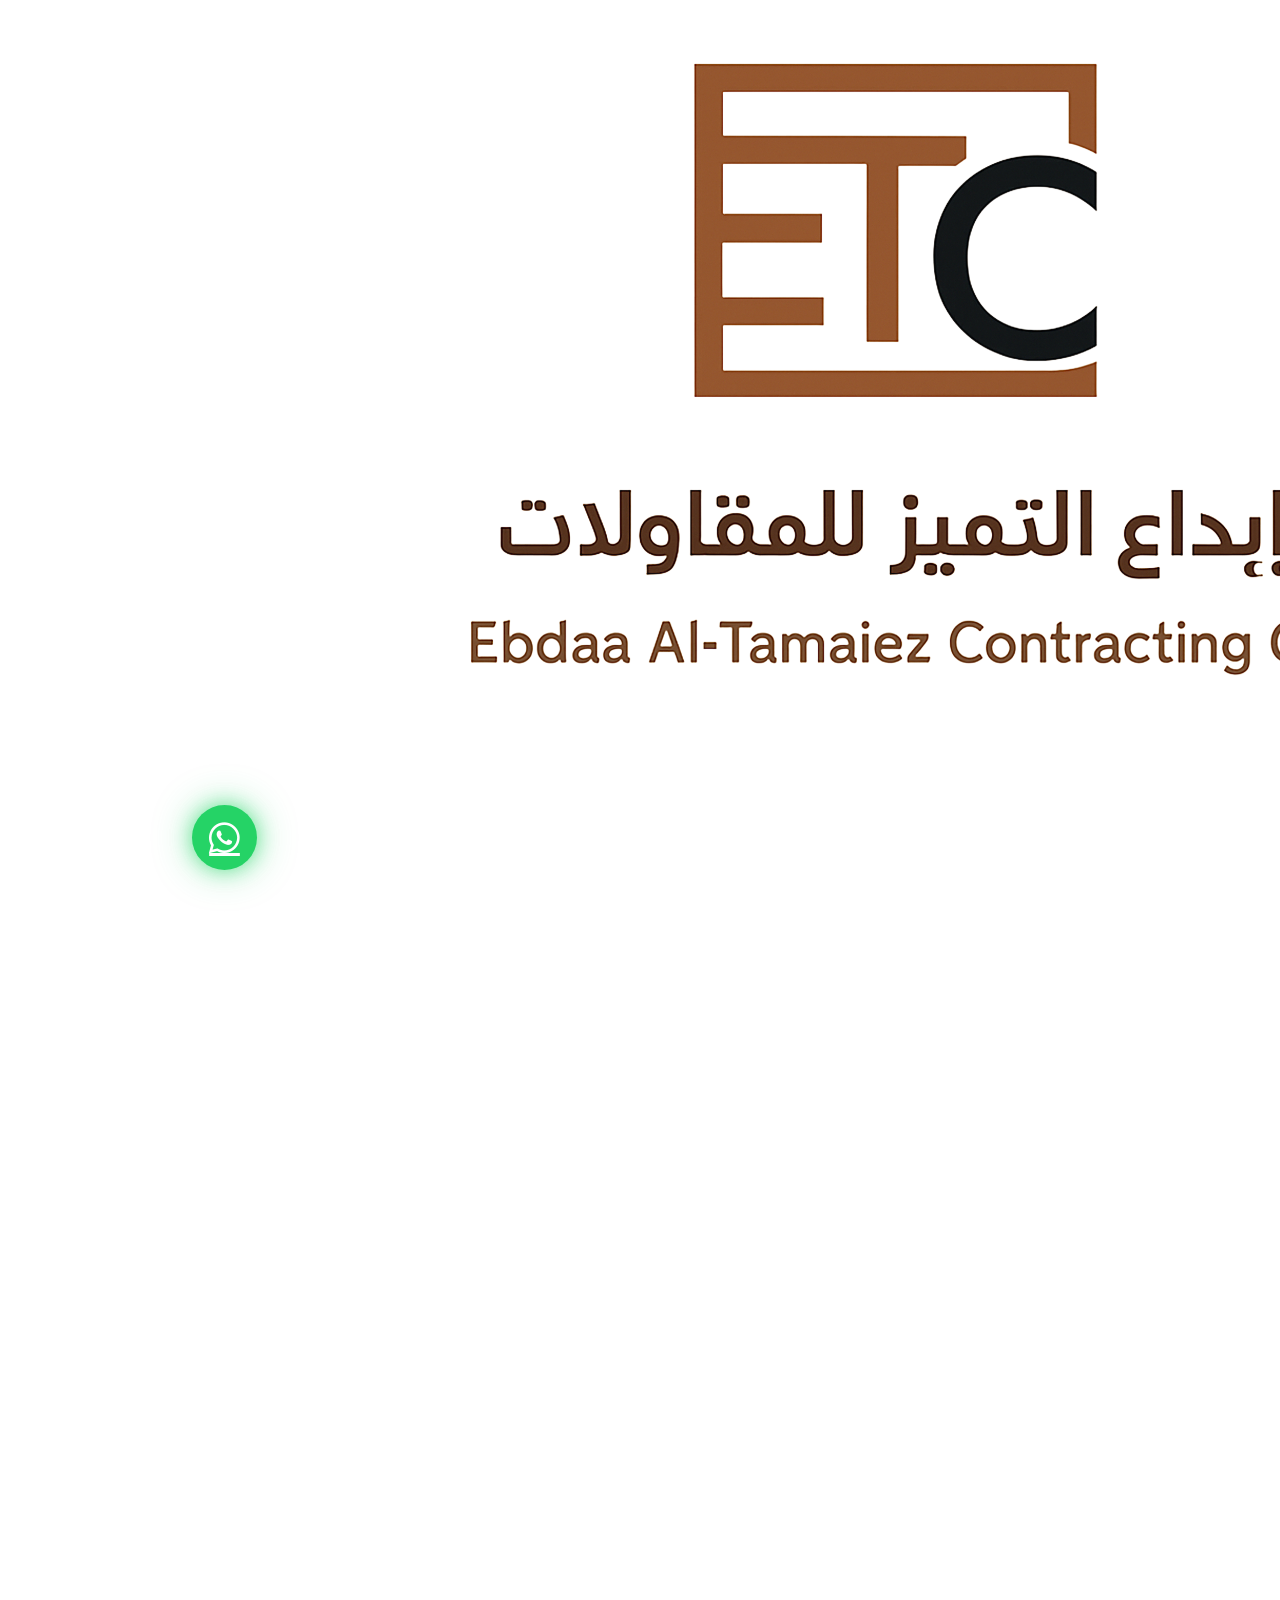
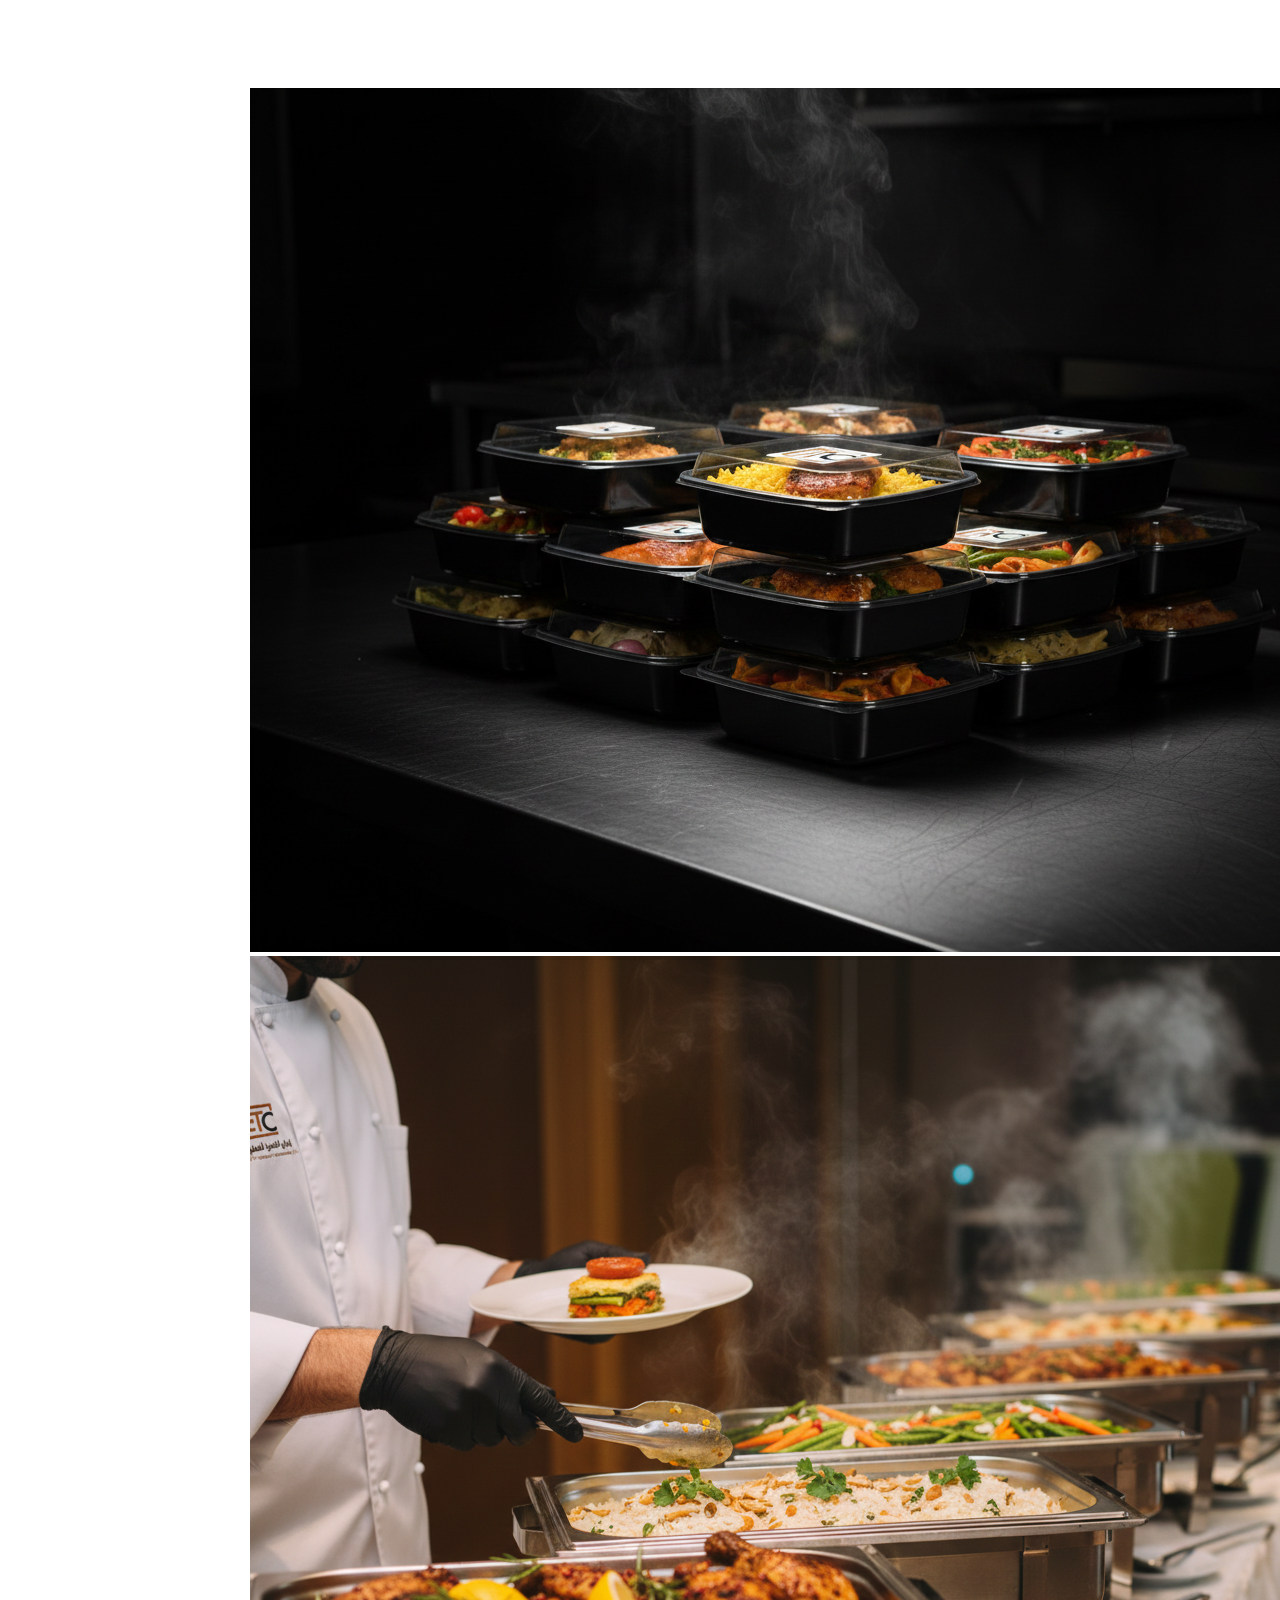
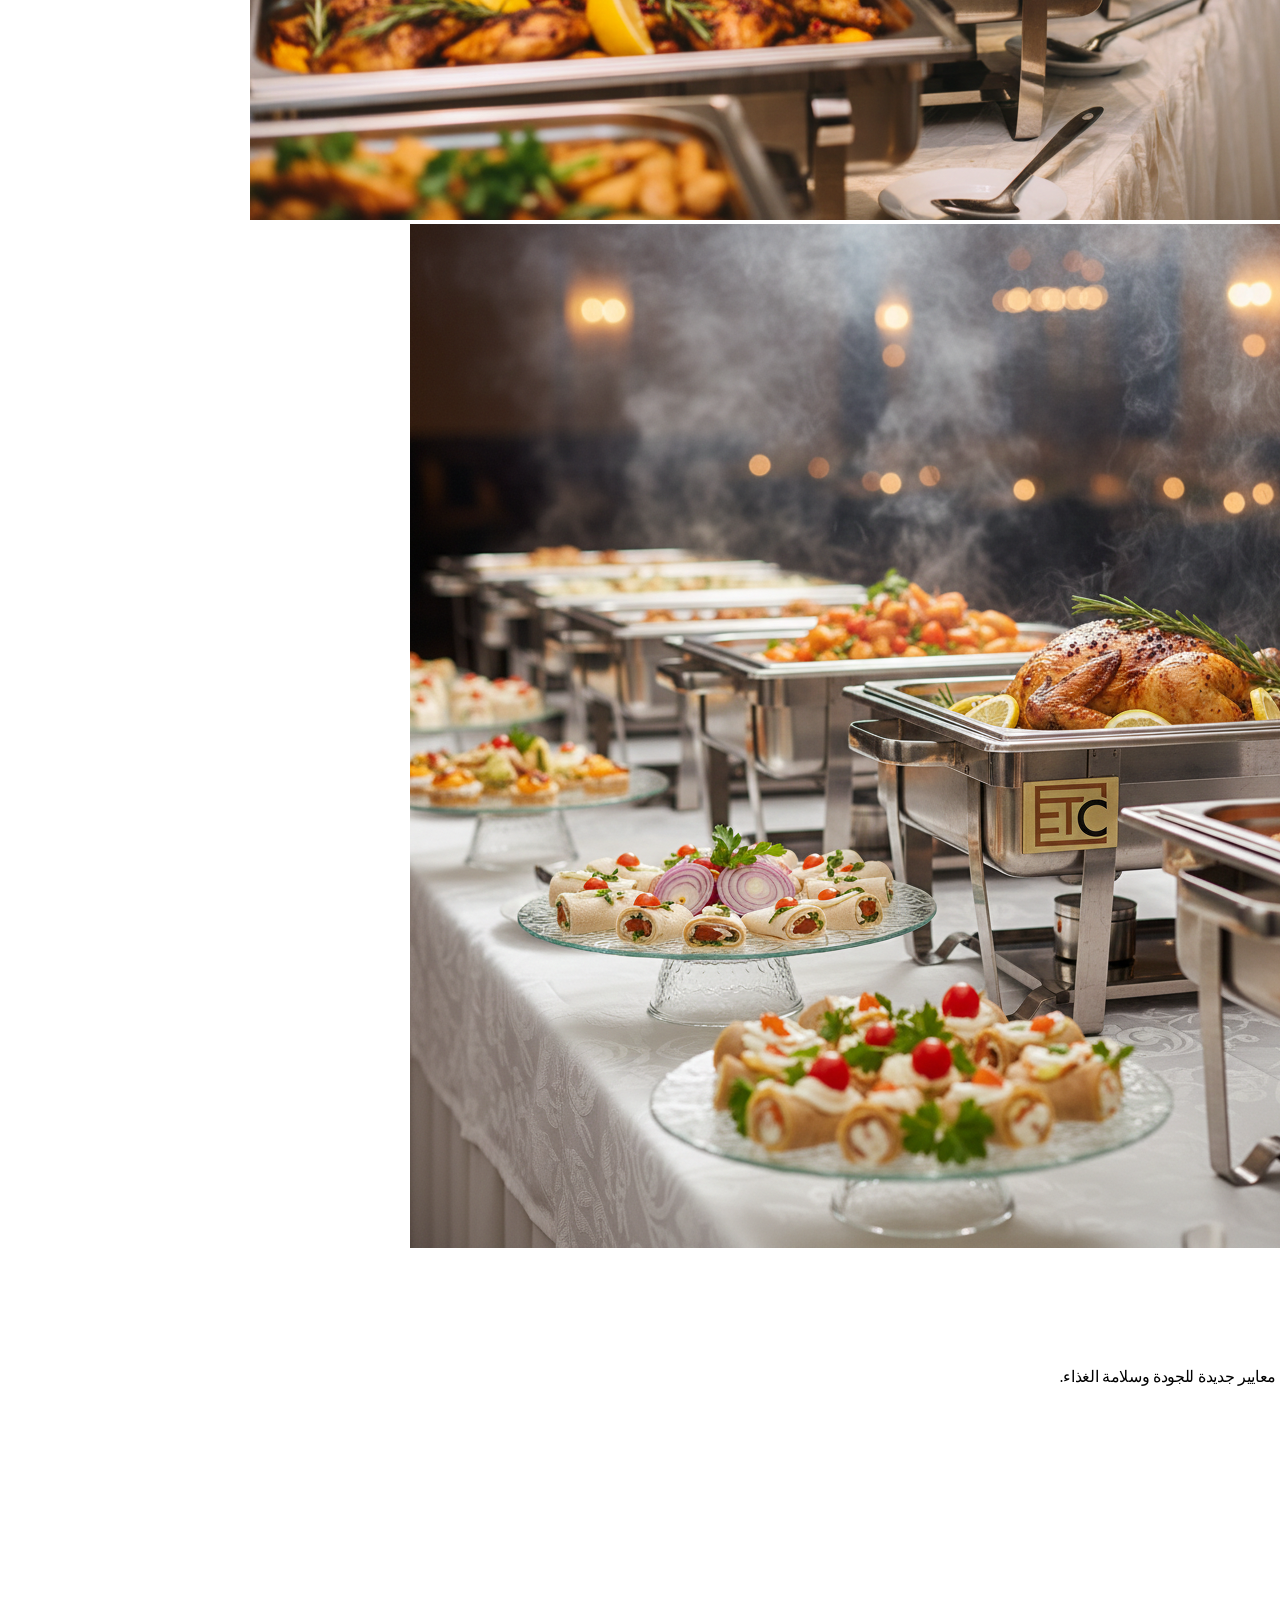
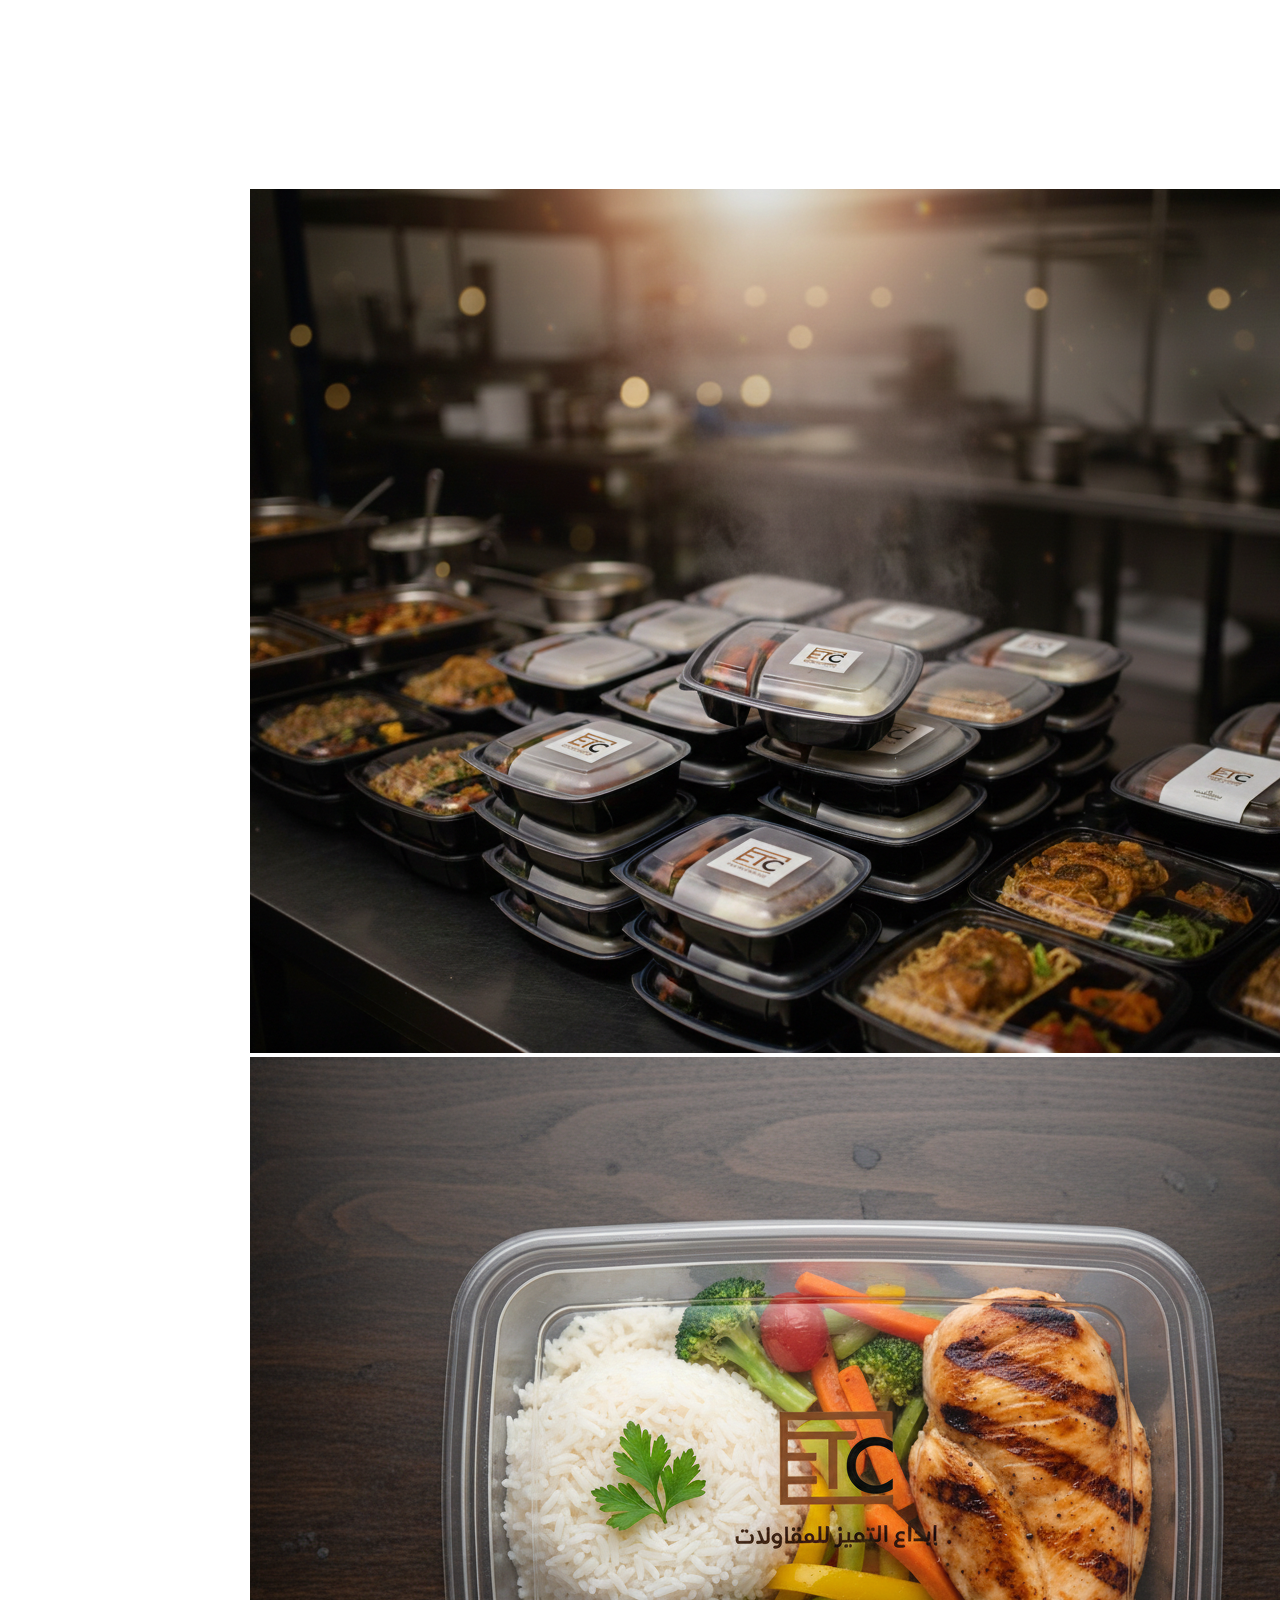
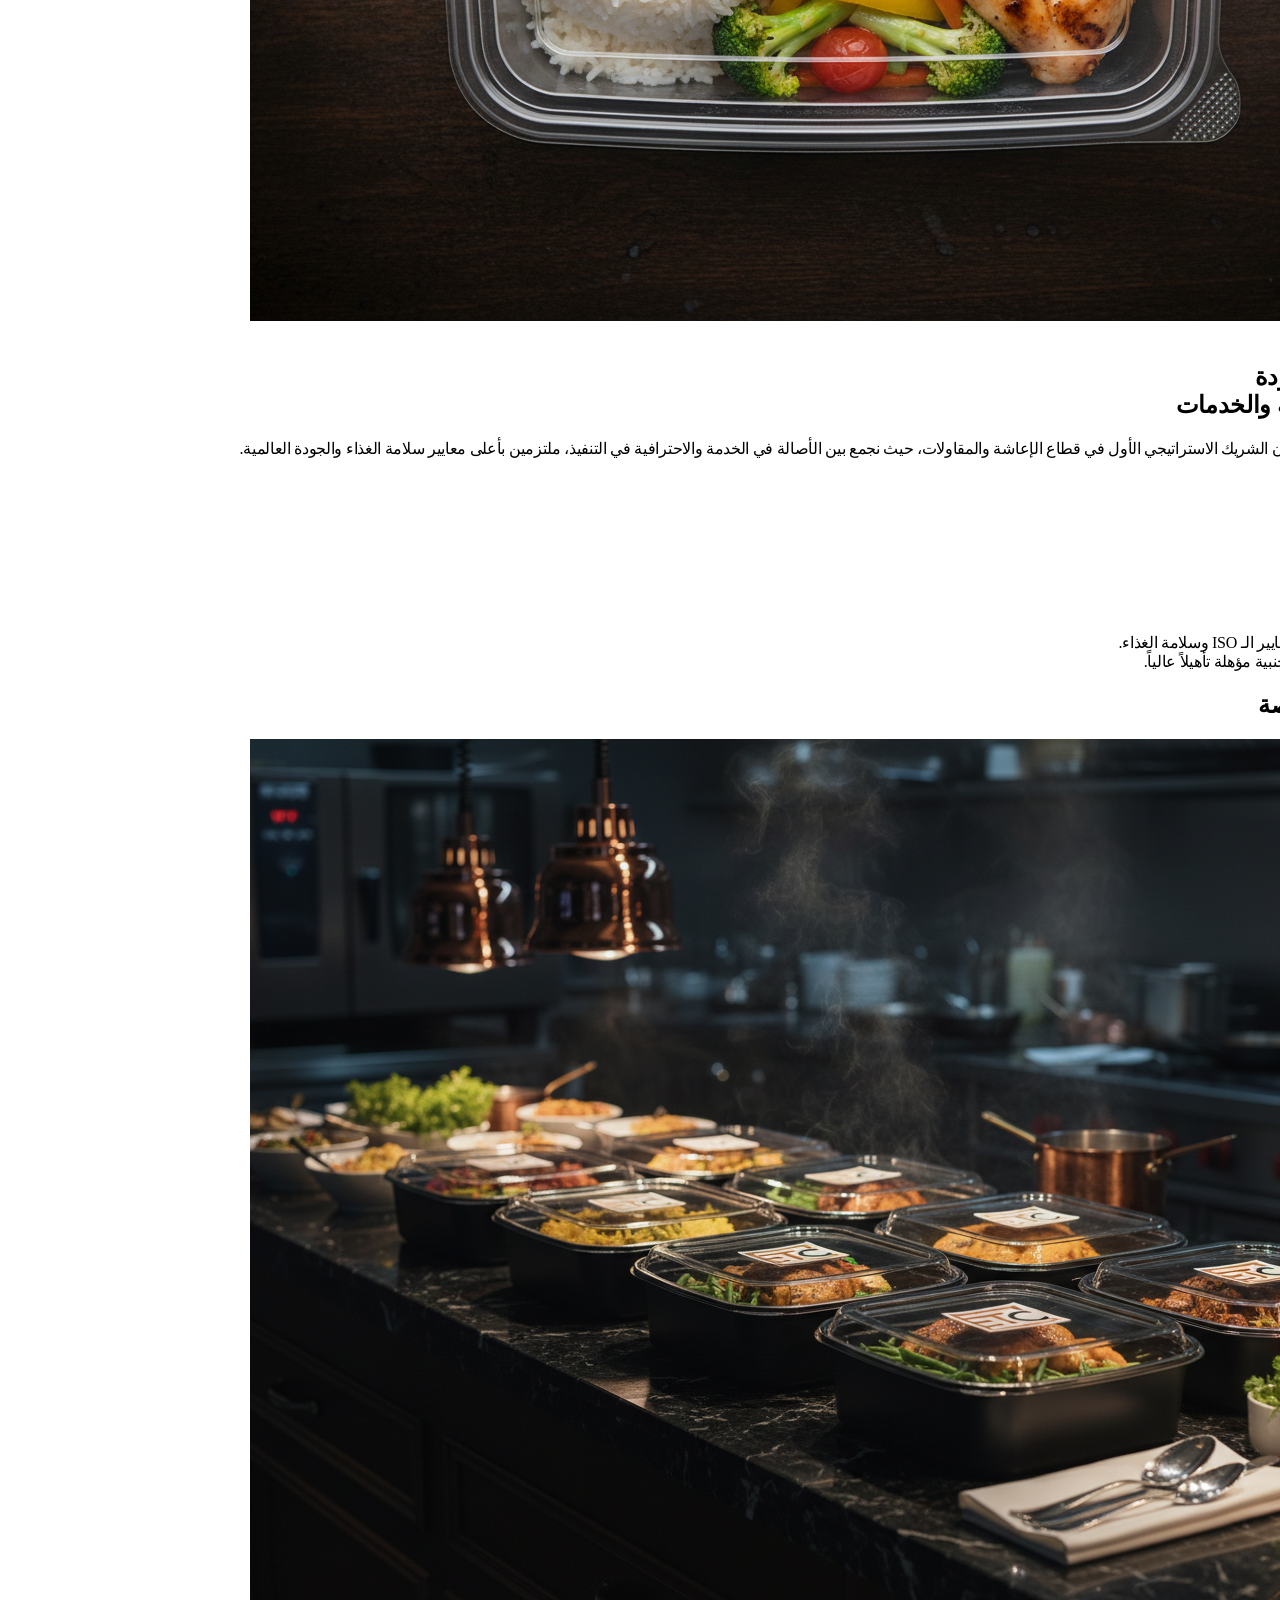
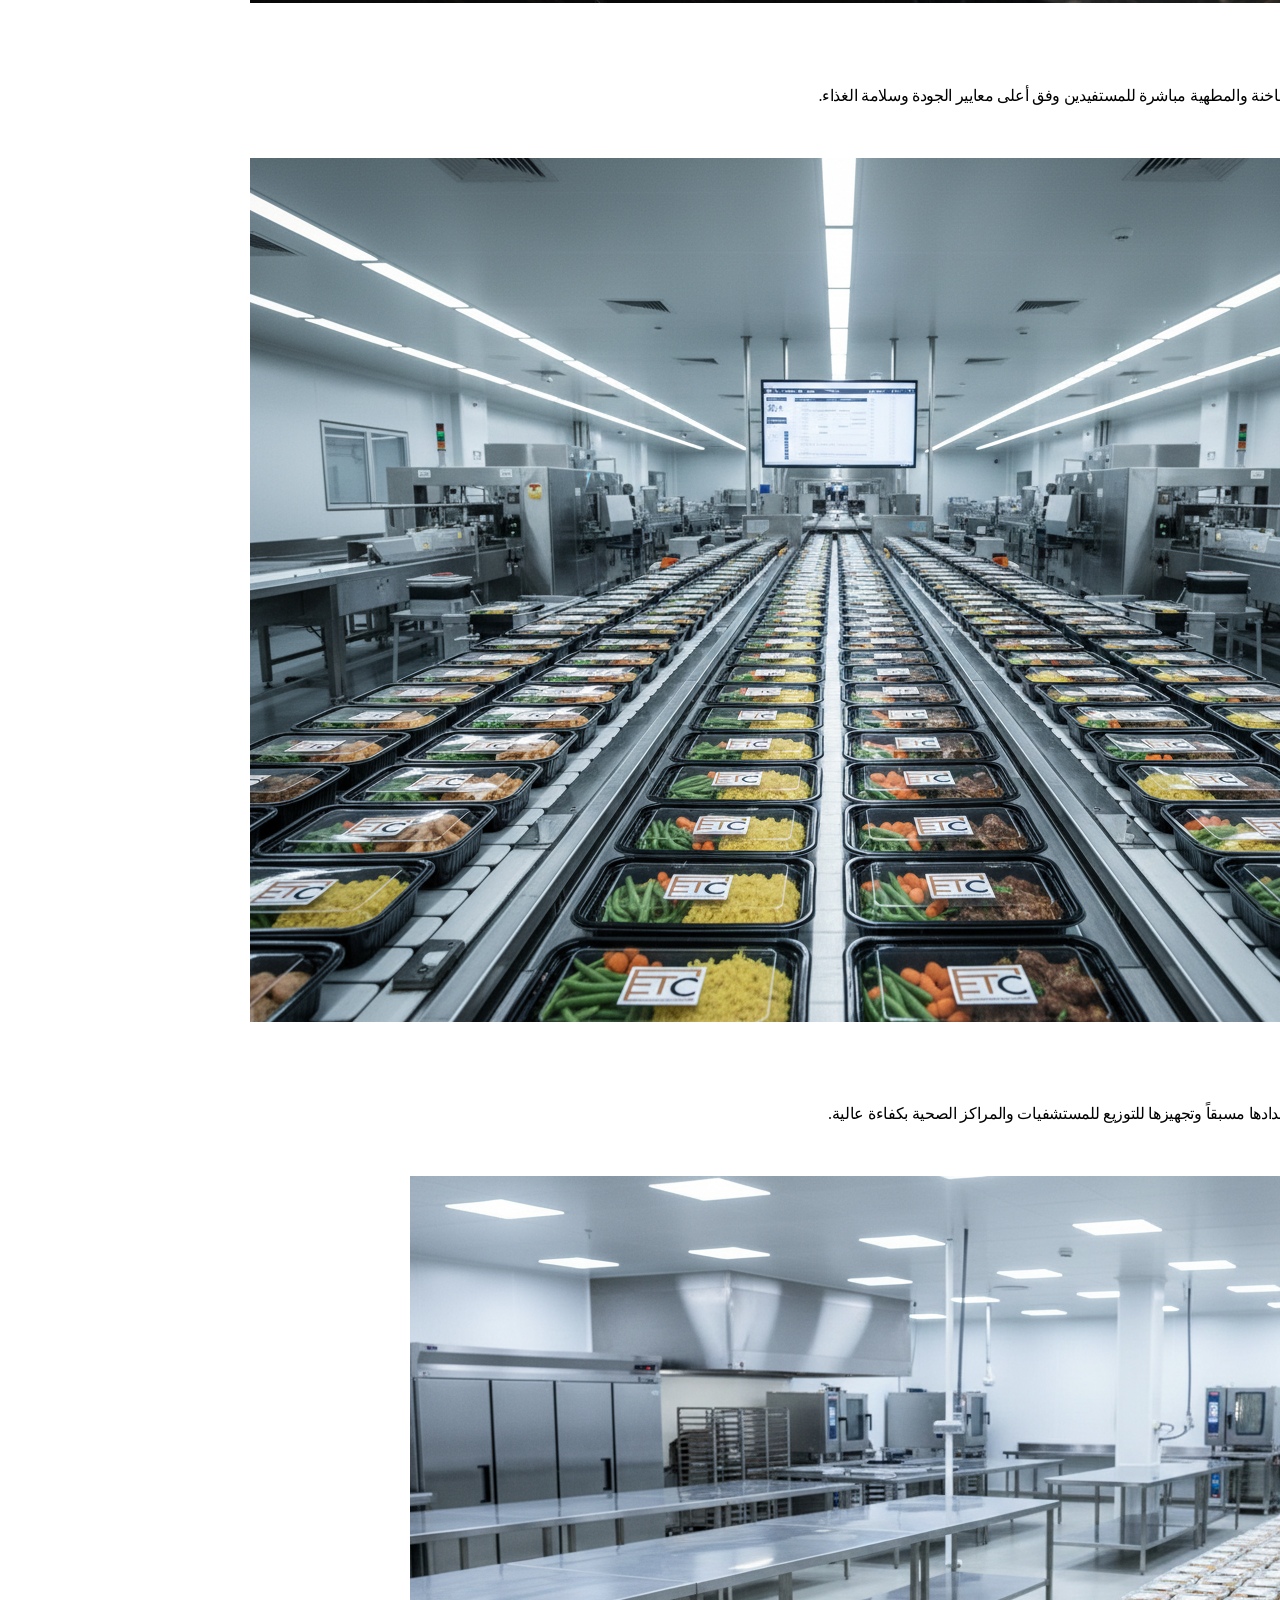
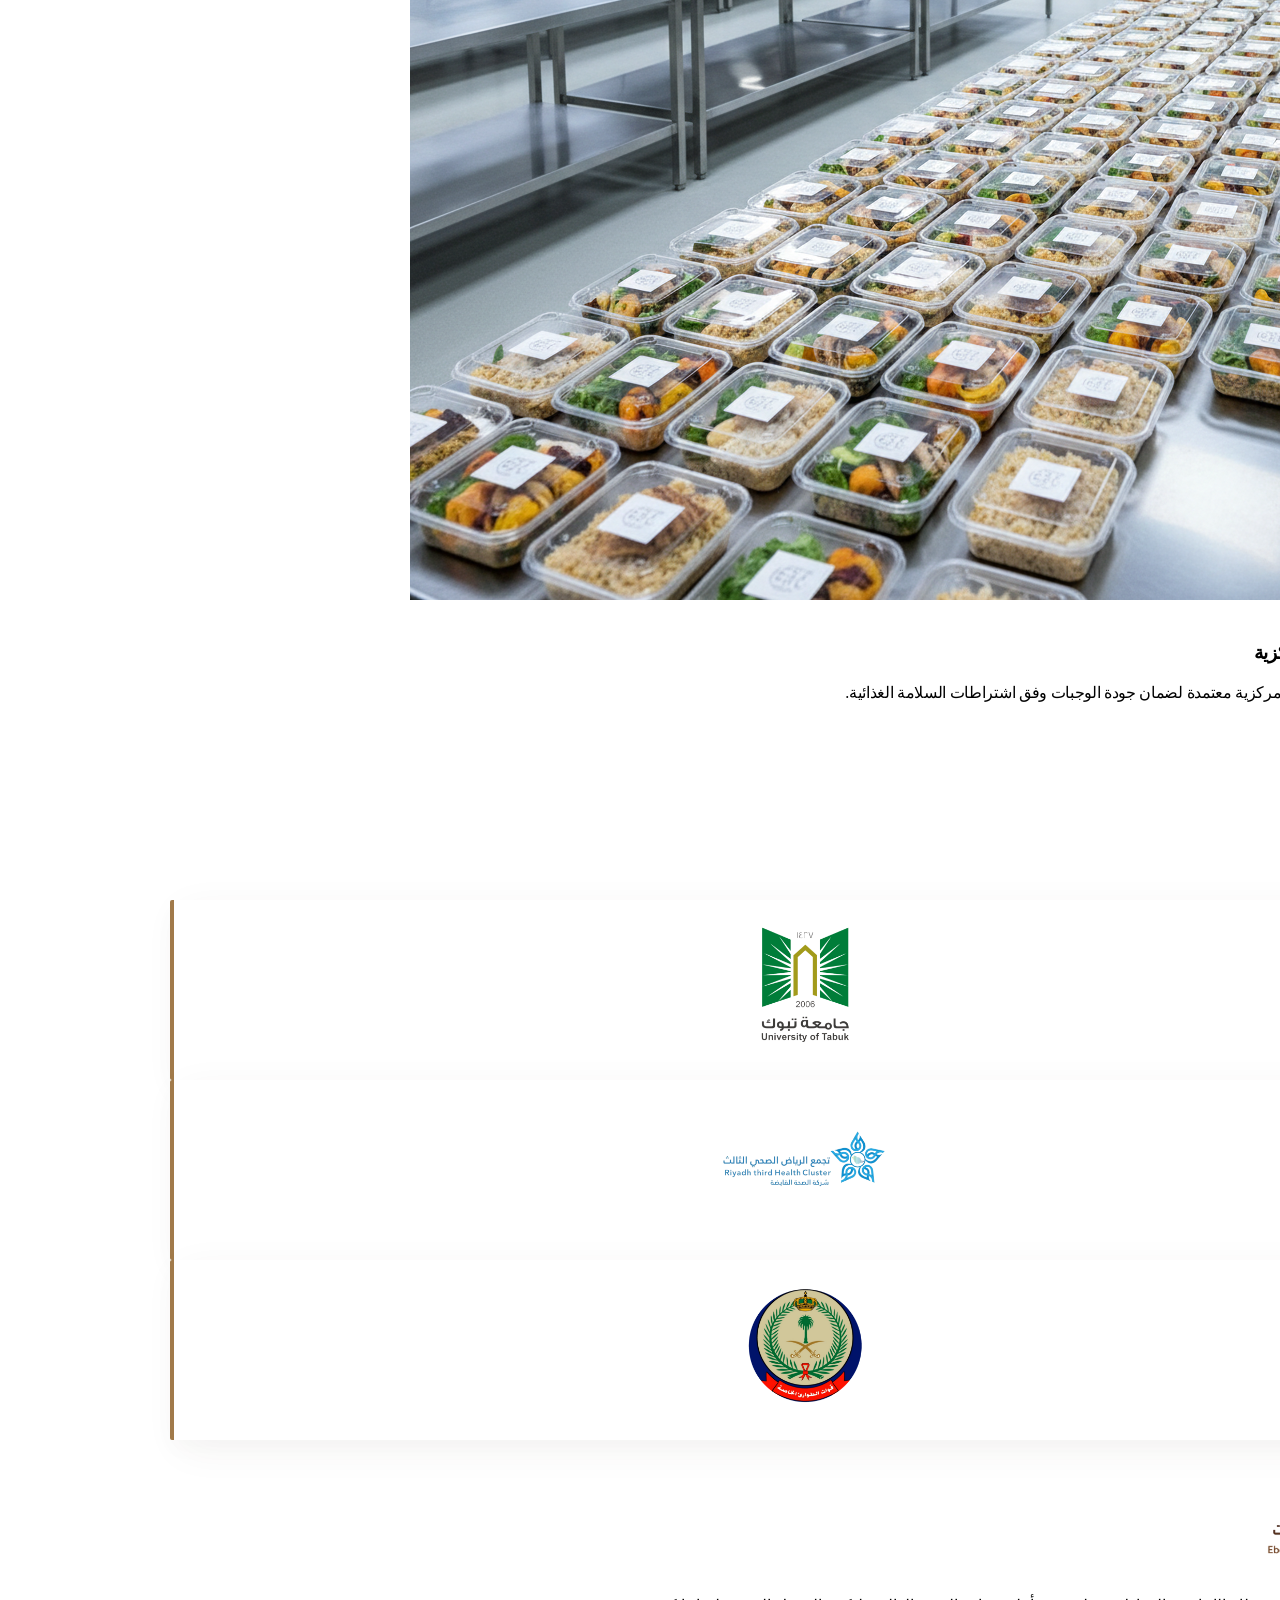
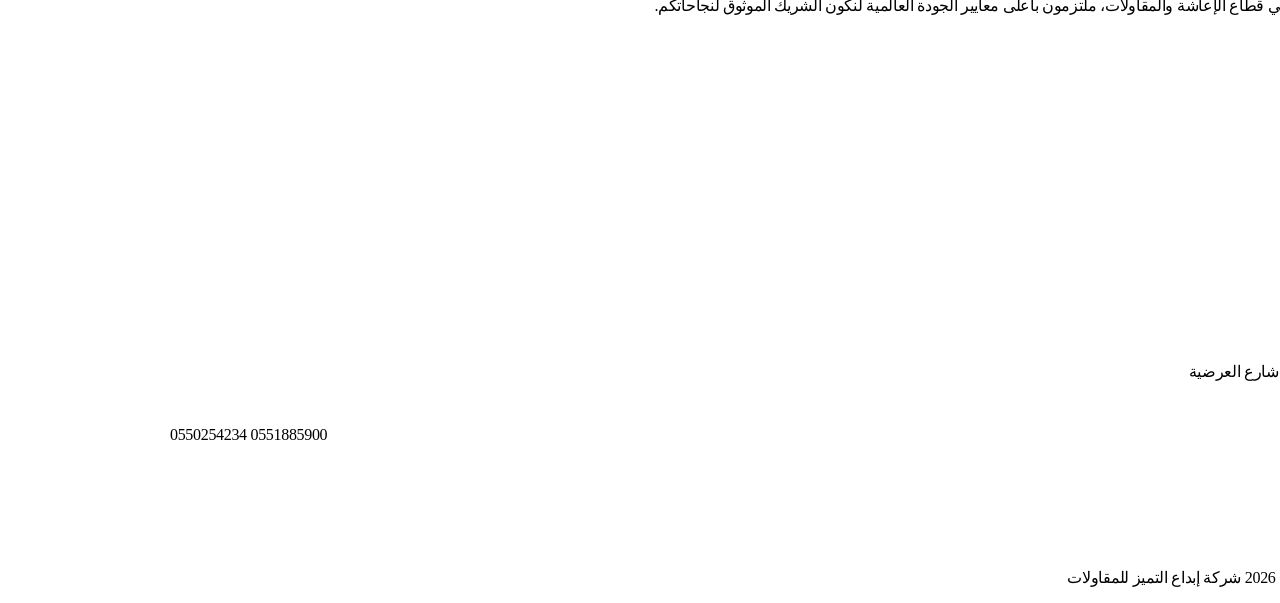
==== index.html @ ab148bab "first commit" ====
<!DOCTYPE html>
<html lang="ar" dir="rtl">
  <head>
    <meta charset="UTF-8" />
    <meta name="viewport" content="width=device-width, initial-scale=1.0" />
    <title>إبداع التميز للمقاولات | ETC</title>
    <link
      href="https://fonts.googleapis.com/css2?family=Cairo:wght@300;400;700&display=swap"
      rel="stylesheet"
    />
    <script src="https://cdn.tailwindcss.com"></script>
    <link rel="stylesheet" href="style.css" />
    <link rel="icon" type="image/png" href="assets2/loading.png" />
    <link
      rel="stylesheet"
      href="https://cdnjs.cloudflare.com/ajax/libs/font-awesome/6.0.0/css/all.min.css"
    />
  </head>
  <body class="bg-[#FDFBF7] font-['Cairo'] overflow-x-hidden">
    <div
      id="cursor"
      class="fixed w-8 h-8 border border-[#A17A4A] rounded-full pointer-events-none z-[999] transition-transform duration-100 ease-out hidden md:block"
    ></div>

    <div
      id="loading-screen"
      class="fixed inset-0 z-[100] flex flex-col items-center justify-center bg-[#FDFBF7]"
    >
      <div class="relative w-60 h-60 mb-6 group">
        <img
          id="loader-logo"
          src="assets2/loading.png"
          alt="ETC Logo"
          class="w-full opacity-0 scale-90"
        />
        <div
          class="absolute inset-0 border-2 border-[#A17A4A]/20 rounded-full animate-ping"
        ></div>
      </div>
      <div class="w-64 h-[2px] bg-gray-200 rounded-full overflow-hidden">
        <div id="progress-bar" class="w-0 h-full bg-[#A17A4A]"></div>
      </div>
      <p
        class="mt-6 text-[#A17A4A] font-light tracking-[0.2em] opacity-0 tagline uppercase text-sm"
      >
        نعدّ الجودة.. لنقدم التميز
      </p>
    </div>
    <!-- navbar -->
   <nav class="fixed w-full z-[100] px-6 md:px-16 py-4 flex justify-between items-center transition-all duration-500" id="main-nav">
    <img src="assets2/logo.png" alt="Logo" class="h-14 w-auto object-contain relative z-[110]">
    
    <div class="hidden md:flex gap-10 text-[#4A362D] font-bold text-sm tracking-wide items-center">
        <a href="#hero" class="nav-link">الرئيسية</a>
        <a href="#about" class="nav-link">من نحن</a>
        <a href="#services" class="nav-link">خدماتنا</a>
        <a href="#partners" class="nav-link">شركاء النجاح</a>
        <a href="contact.html" target="_blank" class="px-8 py-3 bg-[#A17A4A] text-white rounded-full hover:bg-[#4A362D] shadow-lg transition-all duration-300">اتصل بنا</a>
    </div>

    <button id="menu-toggle" class="md:hidden relative z-[110] flex flex-col gap-1.5 justify-center items-center w-12 h-12 bg-[#A17A4A]/10 rounded-full transition-all">
        <span class="line-1 w-6 h-[2px] bg-[#A17A4A] transition-all duration-300"></span>
        <span class="line-2 w-6 h-[2px] bg-[#A17A4A] transition-all duration-300"></span>
        <span class="line-3 w-6 h-[2px] bg-[#A17A4A] transition-all duration-300"></span>
    </button>
</nav>

<div id="full-menu" class="fixed inset-0 bg-[#FDFBF7] z-[90] flex flex-col items-center justify-center invisible opacity-0 transition-all duration-500">
    <div class="absolute inset-0 opacity-[0.02] pointer-events-none flex items-center justify-center">
        <h2 class="text-[30vw] font-bold">ETC</h2>
    </div>
    
    <div class="flex flex-col gap-8 text-center relative z-10">
        <a href="#hero" class="mobile-link text-3xl font-bold text-[#4A362D] hover:text-[#A17A4A]">الرئيسية</a>
        <a href="#about" class="mobile-link text-3xl font-bold text-[#4A362D] hover:text-[#A17A4A]">من نحن</a>
        <a href="#services" class="mobile-link text-3xl font-bold text-[#4A362D] hover:text-[#A17A4A]">خدماتنا</a>
        <a href="#partners" class="mobile-link text-3xl font-bold text-[#4A362D] hover:text-[#A17A4A]">شركاء النجاح</a>
        <a href="https://wa.me/966550254234" class="mobile-link px-12 py-4 bg-[#A17A4A] text-white rounded-full font-bold mt-4 shadow-xl text-xl">اتصل بنا</a>
    </div>
</div>
    <!--  -->
    <section id="hero" class="relative pt-24 pb-10 px-4 md:px-16">
      <div
        class="floating-container relative rounded-[40px] overflow-hidden h-[85vh] shadow-2xl"
      >
        <div id="hero-slider" class="absolute inset-0 w-full h-full">
          <div class="slide absolute inset-0 opacity-100 z-10">
            <div class="absolute inset-0 bg-black/50 z-10"></div>
            <img
              src="assets2/imgs/hero1.png"
              class="ken-burns w-full h-full object-cover"
            />
          </div>

          <div class="slide absolute inset-0 opacity-0 z-0">
            <div class="absolute inset-0 bg-black/50 z-10"></div>
            <img
              src="assets2/imgs/hero2.png"
              class="ken-burns w-full h-full object-cover"
            />
          </div>

          <div class="slide absolute inset-0 opacity-0 z-0">
            <div class="absolute inset-0 bg-black/50 z-10"></div>
            <img
              src="assets2/imgs/hero3.png"
              class="ken-burns w-full h-full object-cover"
            />
          </div>
        </div>

        <div
          class="absolute bottom-16 right-10 md:right-20 z-20 text-white max-w-3xl pointer-events-none"
        >
          <span
            class="inline-block px-4 py-1 border border-[#A17A4A] rounded-full text-sm mb-4 opacity-0 hero-reveal"
            >تأسست عام 2021</span
          >
          <h1
            class="text-4xl md:text-7xl font-bold mb-6 opacity-0 hero-reveal leading-tight"
          >
            حلول إعاشة<br /><span class="text-[#A17A4A]">تفوق التوقعات</span>
          </h1>
          <p
            class="text-lg md:text-xl mb-8 opacity-0 hero-reveal text-gray-200 leading-relaxed"
          >
            نحن في إبداع التميز نصيغ معايير جديدة للجودة وسلامة الغذاء.
          </p>
          <div class="flex gap-4 opacity-0 hero-reveal pointer-events-auto">
            <button 
              class="bg-[#A17A4A] px-10 py-4 rounded-full font-bold hover:scale-105 transition-transform"
            ><a href="#services">
              استكشف خدماتنا
            </button></a>
          </div>
        </div>

        <div
          class="absolute bottom-8 left-1/2 -translate-x-1/2 z-30 flex gap-3"
        >
          <div
            class="dot w-3 h-3 rounded-full bg-white/50 cursor-pointer transition-all border border-white/20 active-dot"
          ></div>
          <div
            class="dot w-3 h-3 rounded-full bg-white/20 cursor-pointer transition-all border border-white/20"
          ></div>
          <div
            class="dot w-3 h-3 rounded-full bg-white/20 cursor-pointer transition-all border border-white/20"
          ></div>
        </div>
      </div>
    </section>

    <section
      class="py-16 px-10 grid grid-cols-2 md:grid-cols-4 gap-8 text-center bg-white/50 border-b border-gray-100"
    >
      <div class="stat-item">
        <h3 class="text-4xl font-bold text-[#A17A4A]" data-target="500000">
          +0
        </h3>
        <p class="text-sm text-[#4A362D] mt-2">وجبة سنوياً</p>
      </div>
      <div class="stat-item">
        <h3 class="text-4xl font-bold text-[#A17A4A]" data-target="15">+0</h3>
        <p class="text-sm text-[#4A362D] mt-2">جهة حكومية</p>
      </div>
      <div class="stat-item">
        <h3 class="text-4xl font-bold text-[#A17A4A]" data-target="100">+0</h3>
        <p class="text-sm text-[#4A362D] mt-2">معيار للجودة</p>
      </div>
      <div class="stat-item">
        <h3 class="text-4xl font-bold text-[#A17A4A]" data-target="10">+0</h3>
        <p class="text-sm text-[#4A362D] mt-2">مناطق نغطيها</p>
      </div>
    </section>
    <!--  -->
    <section
      id="about"
      class="py-24 px-6 md:px-16 bg-[#FDFBF9] overflow-hidden"
    >
      <div class="max-w-7xl mx-auto">
        <div class="grid grid-cols-1 lg:grid-cols-2 gap-16 items-center">
          <div class="relative" data-aos="fade-left">
            <div
              class="rounded-[2rem] overflow-hidden shadow-2xl w-10/12 h-[500px]"
            >
              <img
                src="assets2/imgs/about1.png"
                class="w-full h-full object-cover"
                alt="Our Team"
              />
            </div>
            <div
              class="absolute -bottom-10 -right-4 w-1/2 h-64 rounded-[2rem] overflow-hidden border-8 border-white shadow-xl hidden md:block"
              data-aos="zoom-in"
              data-aos-delay="200"
            >
              <img
                src="assets2/imgs/about.png"
                class="w-full h-full object-cover"
                alt="Office"
              />
            </div>
            <!-- <div class="absolute top-10 -right-6 bg-[#A17A4A] text-white p-8 rounded-2xl shadow-lg hidden md:block" data-aos="fade-down">
                    <span class="block text-4xl font-bold italic">+21</span>
                    <span class="text-sm opacity-90">عاماً من الخبرة<br>في السوق السعودي</span>
                </div> -->
          </div>

          <div data-aos="fade-right">
            <span
              class="text-[#A17A4A] font-bold tracking-widest uppercase text-sm mb-4 block"
              >من نحن </span
            >
            <h2
              class="text-4xl md:text-5xl font-bold text-[#4A362D] mb-8 leading-tight"
            >
              نصيغ معايير الجودة <br />في عالم
              <span class="text-[#A17A4A]">الإعاشة والخدمات</span>
            </h2>
            <p class="text-gray-600 text-lg mb-10 leading-relaxed">
              تأسست إبداع التميز لتكون الشريك الاستراتيجي الأول في قطاع الإعاشة
              والمقاولات، حيث نجمع بين الأصالة في الخدمة والاحترافية في التنفيذ،
              ملتزمين بأعلى معايير سلامة الغذاء والجودة العالمية.
            </p>

            <div class="grid grid-cols-2 gap-8 mb-10">
              <div class="border-r-4 border-[#A17A4A] pr-4">
                <h4 class="text-3xl font-bold text-[#4A362D]">150+</h4>
                <p class="text-gray-500 text-sm">مشروع تم تنفيذه</p>
              </div>
              <div class="border-r-4 border-[#A17A4A] pr-4">
                <h4 class="text-3xl font-bold text-[#4A362D]">5000+</h4>
                <p class="text-gray-500 text-sm">وجبة يومية</p>
              </div>
            </div>

            <ul class="space-y-4 mb-12">
              <li class="flex items-center gap-3 text-[#4A362D] font-medium">
                <span
                  class="w-6 h-6 bg-[#A17A4A]/10 text-[#A17A4A] rounded-full flex items-center justify-center text-xs"
                  >✓</span
                >
                الالتزام التام بمعايير الـ ISO وسلامة الغذاء.
              </li>
              <li class="flex items-center gap-3 text-[#4A362D] font-medium">
                <span
                  class="w-6 h-6 bg-[#A17A4A]/10 text-[#A17A4A] rounded-full flex items-center justify-center text-xs"
                  >✓</span
                >
                كوادر وطنية وأجنبية مؤهلة تأهيلاً عالياً.
              </li>
            </ul>

            <!-- <a href="#contact" class="inline-flex items-center gap-2 text-[#A17A4A] font-bold group hover:underline">
                    تعرف على قصتنا كاملة
                    <span class="group-hover:translate-x-[-5px] transition-transform">←</span>
                </a> -->
          </div>
        </div>
      </div>
    </section>

    <section id="services" class="py-20 px-6 md:px-20 bg-white">
      <div class="mb-12">
        <h2 class="text-4xl font-bold text-[#4A362D]">خدماتنا المتخصصة</h2>
        <div class="w-16 h-1 bg-[#A17A4A] mt-2"></div>
      </div>

      <div class="grid md:grid-cols-3 gap-8">
        <div
          class="service-card relative h-[550px] rounded-[40px] overflow-hidden group cursor-pointer shadow-2xl"
          onclick="openModal('service1')"
        >
          <img
            src="assets2/imgs/service1.png"
            class="absolute inset-0 w-full h-full object-cover transition-transform duration-1000 group-hover:scale-110"
          />
          <div class="absolute inset-0 bg-black/65 z-10"></div>
          <div class="absolute inset-0 flex flex-col justify-end p-10 z-20">
            <span class="text-[#A17A4A] font-bold text-sm mb-2"
              >01. تموين مباشر</span
            >
            <h3 class="text-3xl font-bold text-white mb-4">الإعاشة المطهية</h3>
            <p class="text-gray-200 text-sm mb-6 leading-relaxed opacity-90">
              إعداد وتقديم الوجبات الساخنة والمطهية مباشرة للمستفيدين وفق أعلى
              معايير الجودة وسلامة الغذاء.
            </p>
            <div
              class="w-14 h-14 rounded-full border-2 border-[#A17A4A] flex items-center justify-center text-white bg-[#A17A4A]/20 group-hover:bg-[#A17A4A] transition-all duration-300 shadow-lg"
            >
              <span class="text-3xl font-light">+</span>
            </div>
            <span
              class="text-[#A17A4A] text-[10px] mt-3 font-bold uppercase tracking-[0.2em] opacity-0 group-hover:opacity-100 transition-opacity duration-500"
            >
              انقر لعرض التفاصيل
            </span>
          </div>
        </div>

        <div
          class="service-card relative h-[550px] rounded-[40px] overflow-hidden group cursor-pointer shadow-2xl"
          onclick="openModal('service2')"
        >
          <img
            src="assets2/imgs/service2.png"
            class="absolute inset-0 w-full h-full object-cover transition-transform duration-1000 group-hover:scale-110"
          />
          <div class="absolute inset-0 bg-black/65 z-10"></div>
          <div class="absolute inset-0 flex flex-col justify-end p-10 z-20">
            <span class="text-[#A17A4A] font-bold text-sm mb-2"
              >02. حلول لوجستية</span
            >
            <h3 class="text-3xl font-bold text-white mb-4">
              تغذية مسبقة التجهيز
            </h3>
            <p class="text-gray-200 text-sm mb-6 leading-relaxed opacity-90">
              توفير الوجبات التي يتم إعدادها مسبقاً وتجهيزها للتوزيع للمستشفيات
              والمراكز الصحية بكفاءة عالية.
            </p>
            <div
              class="w-14 h-14 rounded-full border-2 border-[#A17A4A] flex items-center justify-center text-white bg-[#A17A4A]/20 group-hover:bg-[#A17A4A] transition-all duration-300 shadow-lg"
            >
              <span class="text-3xl font-light">+</span>
            </div>
            <span
              class="text-[#A17A4A] text-[10px] mt-3 font-bold uppercase tracking-[0.2em] opacity-0 group-hover:opacity-100 transition-opacity duration-500"
            >
              انقر لعرض التفاصيل
            </span>
          </div>
        </div>

        <div
          class="service-card relative h-[550px] rounded-[40px] overflow-hidden group cursor-pointer shadow-2xl"
          onclick="openModal('service3')"
        >
          <img
            src="assets2/imgs/service3.png"
            class="absolute inset-0 w-full h-full object-cover transition-transform duration-1000 group-hover:scale-110"
          />
          <div class="absolute inset-0 bg-black/65 z-10"></div>
          <div class="absolute inset-0 flex flex-col justify-end p-10 z-20">
            <span class="text-[#A17A4A] font-bold text-sm mb-2"
              >03. إدارة وتشغيل</span
            >
            <h3 class="text-3xl font-bold text-white mb-4">
              تشغيل المطابخ المركزية
            </h3>
            <p class="text-gray-200 text-sm mb-6 leading-relaxed opacity-90">
              نعمل بالتعاون مع مطابخ مركزية معتمدة لضمان جودة الوجبات وفق
              اشتراطات السلامة الغذائية.
            </p>
            <div
              class="w-14 h-14 rounded-full border-2 border-[#A17A4A] flex items-center justify-center text-white bg-[#A17A4A]/20 group-hover:bg-[#A17A4A] transition-all duration-300 shadow-lg"
            >
              <span class="text-3xl font-light">+</span>
            </div>
            <span
              class="text-[#A17A4A] text-[10px] mt-3 font-bold uppercase tracking-[0.2em] opacity-0 group-hover:opacity-100 transition-opacity duration-500"
            >
              انقر لعرض التفاصيل
            </span>
          </div>
        </div>
      </div>

      <div
        id="serviceModal"
        class="fixed inset-0 z-[100] hidden flex items-center justify-center p-4 md:p-10 bg-black/90 backdrop-blur-md"
      >
        <div
          class="bg-white rounded-[40px] max-w-4xl w-full max-h-[90vh] overflow-y-auto relative animate-modalEnter shadow-2xl"
        >
          <button
            onclick="closeModal()"
            class="absolute top-6 left-6 z-50 bg-gray-100 hover:bg-[#A17A4A] hover:text-white w-12 h-12 rounded-full transition-all text-2xl flex items-center justify-center"
          >
            &times;
          </button>
          <div class="grid md:grid-cols-2">
            <div class="h-64 md:h-auto relative">
              <img id="modalImage" src="" class="w-full h-full object-cover" />
              <div
                class="absolute inset-0 bg-gradient-to-t from-black/60 to-transparent"
              ></div>
            </div>
            <div class="p-8 md:p-12 text-right">
              <span
                id="modalCategory"
                class="text-[#A17A4A] font-bold tracking-widest text-sm uppercase"
              ></span>
              <h2
                id="modalTitle"
                class="text-3xl md:text-4xl font-bold text-[#4A362D] mt-2 mb-6"
              ></h2>
              <div
                class="space-y-4 text-gray-600 leading-relaxed text-lg mb-10"
              >
                <p id="modalDescription1"></p>
                <p
                  id="modalDescription2"
                  class="font-medium text-[#4A362D]"
                ></p>
              </div>
              <div class="flex flex-col gap-4">
                <a
                  id="whatsappBtn"
                  href="https://wa.me/966550254234"
                  target="_blank"
                  class="bg-[#A17A4A] text-white px-10 py-5 rounded-full font-bold flex items-center justify-center gap-3 hover:bg-[#4A362D] transition-all transform hover:-translate-y-1 shadow-xl"
                >
                  <span>اطلب خدمتك الآن</span>
                  <i class="fab fa-whatsapp text-xl"></i>
                </a>
              </div>
            </div>
          </div>
        </div>
      </div>
    </section>

    <!--  -->

    <section id="partners" class="py-24 bg-[#FDFBF7] relative">
      <!-- <div class="absolute inset-0 opacity-[0.03] pointer-events-none" style="background-image: url('https://www.transparenttextures.com/patterns/cubes.png');"></div> -->

      <div class="container mx-auto px-6 relative z-10">
        <div class="text-center mb-20">
          <h2
            class="text-3xl font-bold text-[#4A362D] tracking-widest relative inline-block pb-4"
          >
            شركاء النجاح
            <span
              class="absolute bottom-0 left-1/2 -translate-x-1/2 w-12 h-1 bg-[#A17A4A]"
            ></span>
          </h2>
        </div>

        <div class="max-w-6xl mx-auto">
          <div class="grid grid-cols-1 md:grid-cols-3 gap-12">
            <div class="official-slab">
              <div class="slab-content">
                <img src="assets2/tabuk.png" alt="Partner" class="gov-logo" />
              </div>
              <div class="slab-accent"></div>
            </div>

            <div class="official-slab">
              <div class="slab-content">
                <img src="assets2/cluster.png" alt="Partner" class="gov-logo" />
              </div>
              <div class="slab-accent"></div>
            </div>

            <div class="official-slab">
              <div class="slab-content">
                <img src="assets2/private.png" alt="Partner" class="gov-logo" />
              </div>
              <div class="slab-accent"></div>
            </div>
          </div>
        </div>
      </div>
    </section>

    <a
      href="https://wa.me/966550254234"
      target="_blank"
      class="whatsapp-btn-fixed"
      aria-label="WhatsApp"
    >
      <i class="fab fa-whatsapp"></i>
    </a>

    <footer
      class="relative bg-gradient-to-b from-[#4A362D] to-[#2D1F1A] text-white pt-20 pb-10 px-6 md:px-20 overflow-hidden border-t-4 border-[#A17A4A]"
    >
      <div class="relative z-10 max-w-7xl mx-auto">
        <div class="grid grid-cols-1 md:grid-cols-3 gap-16 mb-16 text-right">
          <div class="flex flex-col items-start space-y-6">
            <div
              class="bg-white p-4 rounded-2xl shadow-xl border-b-4 border-[#A17A4A] inline-block"
            >
              <img
                src="assets2/loading.png"
                alt="Logo"
                class="h-20 w-auto object-contain brightness-100"
              />
            </div>
            <p
              class="text-white/80 text-lg leading-relaxed max-w-sm font-medium"
            >
              نحن نصيغ مفهوم التميز في قطاع الإعاشة والمقاولات، ملتزمون بأعلى
              معايير الجودة العالمية لنكون الشريك الموثوق لنجاحاتكم.
            </p>
            <div class="flex gap-4">
              <a href="#" class="social-btn"><i class="fab fa-twitter"></i></a>
              <a href="#" class="social-btn"
                ><i class="fab fa-linkedin-in"></i
              ></a>
              <a href="#" class="social-btn"
                ><i class="fab fa-instagram"></i
              ></a>
            </div>
          </div>

          <div class="md:pr-12">
            <h4
              class="text-xl font-bold mb-8 text-[#A17A4A] border-r-4 border-[#A17A4A] pr-4 uppercase tracking-wider"
            >
              الوصول السريع
            </h4>
            <ul class="space-y-4 text-white/90 text-lg">
              <li>
                <a href="#home" class="nav-link inline-block"> الرئيسية</a>
              </li>
              <li>
                <a href="#about" class="nav-link inline-block">عن الشركة</a>
              </li>
              <li>
                <a href="#services" class="nav-link inline-block">خدماتنا</a>
              </li>
            
              <li>
                <a href="#partners" class="nav-link inline-block"
                  >شركاء النجاح</a
                >
              </li>
            </ul>
          </div>

          <div>
            <h4
              class="text-xl font-bold mb-8 text-[#A17A4A] border-r-4 border-[#A17A4A] pr-4 uppercase tracking-wider"
            >
              تواصل معنا
            </h4>
            <div class="space-y-6 text-white/90">
              <div
                class="flex items-center gap-4 flex-row-reverse justify-end group"
              >
                <span
                  class="text-lg font-bold group-hover:text-[#A17A4A] transition-colors"
                >
                  الرياض - حي ظهرة لبن - شارع العرضية
                </span>
                <div class="contact-icon-box">
                  <i class="fas fa-map-marker-alt"></i>
                </div>
              </div>
              <div
                class="flex items-center gap-4 flex-row-reverse justify-end group"
              >
                <div
                  class="flex flex-col items-end text-lg font-bold tracking-wider"
                  dir="ltr"
                >
                  <span class="group-hover:text-[#A17A4A] transition-colors"
                    >0550254234</span
                  >
                  <span class="group-hover:text-[#A17A4A] transition-colors"
                    >0551885900</span
                  >
                </div>
                <div class="contact-icon-box">
                  <i class="fas fa-phone-alt"></i>
                </div>
              </div>
              <div
                class="flex items-center gap-4 flex-row-reverse justify-end group"
              >
                <span
                  class="text-lg font-bold group-hover:text-[#A17A4A] transition-colors lowercase"
                  >info.ebdaaaltamaiz.com</span
                >
                <div class="contact-icon-box">
                  <i class="fas fa-envelope"></i>
                </div>
              </div>
            </div>
          </div>
        </div>

        <div class="border-t border-white/10 pt-8 text-center">
          <p class="text-white/40 text-sm font-medium tracking-widest">
            جميع الحقوق محفوظة © 2026 شركة إبداع التميز للمقاولات
          </p>
        </div>
      </div>
    </footer>
    <script src="https://cdnjs.cloudflare.com/ajax/libs/gsap/3.12.2/gsap.min.js"></script>
    <script src="https://cdnjs.cloudflare.com/ajax/libs/gsap/3.12.2/ScrollTrigger.min.js"></script>
    <script src="script.js"></script>
  </body>
</html>
---- style.css ----
:root {
    --primary: #A17A4A;
    --dark: #4A362D;
    --bg: #FDFBF7;
}

/* Typography & Layout */
body { letter-spacing: -0.02em; }

.nav-link {
    position: relative;
    transition: color 0.3s;
}

.nav-link::after {
    content: '';
    position: absolute;
    width: 0;
    height: 2px;
    bottom: -5px;
    right: 0;
    background-color: var(--primary);
    transition: width 0.3s ease;
}


/* Achievements Cards */
.achievement-card-new {
    border: 1px solid rgba(161, 122, 74, 0.05);
}

/* Custom Scrollbar */
::-webkit-scrollbar { width: 8px; }
::-webkit-scrollbar-track { background: var(--bg); }
::-webkit-scrollbar-thumb { background: var(--primary); border-radius: 10px; }

/* Ken Burns Effect */
.ken-burns {
    animation: zoom-in-out 30s infinite alternate;
}

@keyframes zoom-in-out {
    from { transform: scale(1); }
    to { transform: scale(1.2); }
}

/* Typography & Layout */
body { letter-spacing: -0.02em; }

.nav-link {
    position: relative;
    transition: color 0.3s;
}

.nav-link::after {
    content: '';
    position: absolute;
    width: 0;
    height: 2px;
    bottom: -5px;
    right: 0;
    background-color: var(--primary);
    transition: width 0.3s ease;
}

/* اللوح الرسمي */
.official-slab {
    position: relative;
    background: #ffffff;
    height: 180px;
    display: flex;
    align-items: center;
    justify-content: center;
    border-radius: 2px; /* زوايا حادة لتعطي طابعاً رسمياً هندسياً */
    /* ظلال مركبة تعطي إحساساً بالثقل والبروز (3D) */
    box-shadow: 
        0 10px 25px rgba(0, 0, 0, 0.02),
        10px 10px 40px rgba(74, 54, 45, 0.05);
    border-left: 4px solid #A17A4A; /* خط جانبي يعطي هوية وفخامة */
    transition: none; /* ثابت بدون Hover */
}

/* مساحة المحتوى */
.slab-content {
    padding: 40px;
    z-index: 2;
}

/* اللوجو - وضوح كامل */
.gov-logo {
    max-height: 140px;
    width: auto;
    /* إظهار اللوجو بوضوح تام مع فلتر طفيف لتوحيد المظهر */
    filter: contrast(1.05);
}

/* لمسة جمالية خلفية (مثل الختم المائي) */
.slab-accent {
    position: absolute;
    bottom: 0;
    right: 0;
    width: 60px;
    height: 60px;
    background: linear-gradient(135deg, transparent 80%, rgba(161, 122, 74, 0.1) 80%);
}

/* تعديل للموبايل لضمان عدم الزحمة */
@media (max-width: 768px) {
    .official-slab {
        height: 150px;
        margin-bottom: 20px;
    }
}




/* زر الواتساب المضيء - Neon Glow WhatsApp */
.whatsapp-btn-fixed {
    position: fixed;
    bottom: 30px;
    left: 30px;
    width: 65px;
    height: 65px;
    background-color: #25d366;
    color: white;
    border-radius: 50%;
    display: flex;
    align-items: center;
    justify-content: center;
    font-size: 35px;
    z-index: 9999;
    transition: all 0.4s ease;
    border: none;
    outline: none;
    /* الإضاءة الأساسية حول الزر */
    box-shadow: 0 0 20px rgba(37, 211, 102, 0.6), 
                0 0 40px rgba(37, 211, 102, 0.4);
    /* أنيميشن الإشعاع المستمر */
    animation: neon-glow 2s infinite alternate;
}

/* تأثير الإشعاع (Glow) المتغير */
@keyframes neon-glow {
    0% {
        box-shadow: 0 0 10px rgba(37, 211, 102, 0.5), 
                    0 0 20px rgba(37, 211, 102, 0.3), 
                    0 0 30px rgba(37, 211, 102, 0.2);
        transform: scale(1);
    }
    100% {
        box-shadow: 0 0 25px rgba(37, 211, 102, 0.8), 
                    0 0 50px rgba(37, 211, 102, 0.6), 
                    0 0 70px rgba(37, 211, 102, 0.4);
        transform: scale(1.05);
    }
}

.whatsapp-btn-fixed:hover {
    background-color: #128c7e;
    transform: scale(1.1) rotate(15deg);
    box-shadow: 0 0 30px rgba(37, 211, 102, 0.8), 
                0 0 60px rgba(37, 211, 102, 0.6);}

/* التنسيقات العامة للفوتر */
.nav-link {
    position: relative;
    transition: color 0.3s;
}

.nav-link::after {
    content: '';
    position: absolute;
    width: 0;
    height: 2px;
    bottom: -5px;
    right: 0;
    background-color: var(--primary);
    transition: width 0.3s ease;
}

.nav-link:hover::after { width: 100%; }

.contact-icon-box {
    width: 45px;
    height: 45px;
    background: var(--primary);
    color: white;
    display: flex;
    align-items: center;
    justify-content: center;
    border-radius: 12px;
    font-size: 20px;
    flex-shrink: 0;
    transform: scaleX(1); 
}

.social-btn {
    width: 42px;
    height: 42px;
    border: 1px solid var(--primary);
    color: var(--primary);
    display: flex;
    align-items: center;
    justify-content: center;
    border-radius: 50%;
    transition: 0.3s ease;
}

.social-btn:hover {
    background: var(--primary);
    color: white;
    transform: translateY(-5px);
}

/* وضوح اللوجو */
footer img {
    max-width: 180px;
    filter: none !important;
    image-rendering: -webkit-optimize-contrast;
}

/* ---- */
.dot {
    width: 12px;
    height: 12px;
    background-color: rgba(255, 255, 255, 0.4);
    border-radius: 50%;
    transition: all 0.4s cubic-bezier(0.175, 0.885, 0.32, 1.275);
}

.active-dot {
    width: 35px !important;
    background-color: #A17A4A !important;
    border-radius: 20px;
}
/* ---- */
/* منع ظهور القائمة في الشاشات الكبيرة */
@media (min-width: 768px) {
    #full-menu { display: none !important; }
}

/* حركة الروابط في الموبايل */
.mobile-link {
    transition: transform 0.3s ease;
}

.mobile-link:active {
    transform: scale(0.9);
}

/* تثبيت اللوجو والزر فوق القائمة */
#main-nav img, #menu-toggle {
    position: relative;
    z-index: 110;
}
/* --- */
#main-nav {
    opacity: 0;
    transform: translateY(-20px); /* يجعله يبدأ من الأعلى قليلاً */
    pointer-events: none; /* يمنع الضغط عليه وهو مخفي */
}
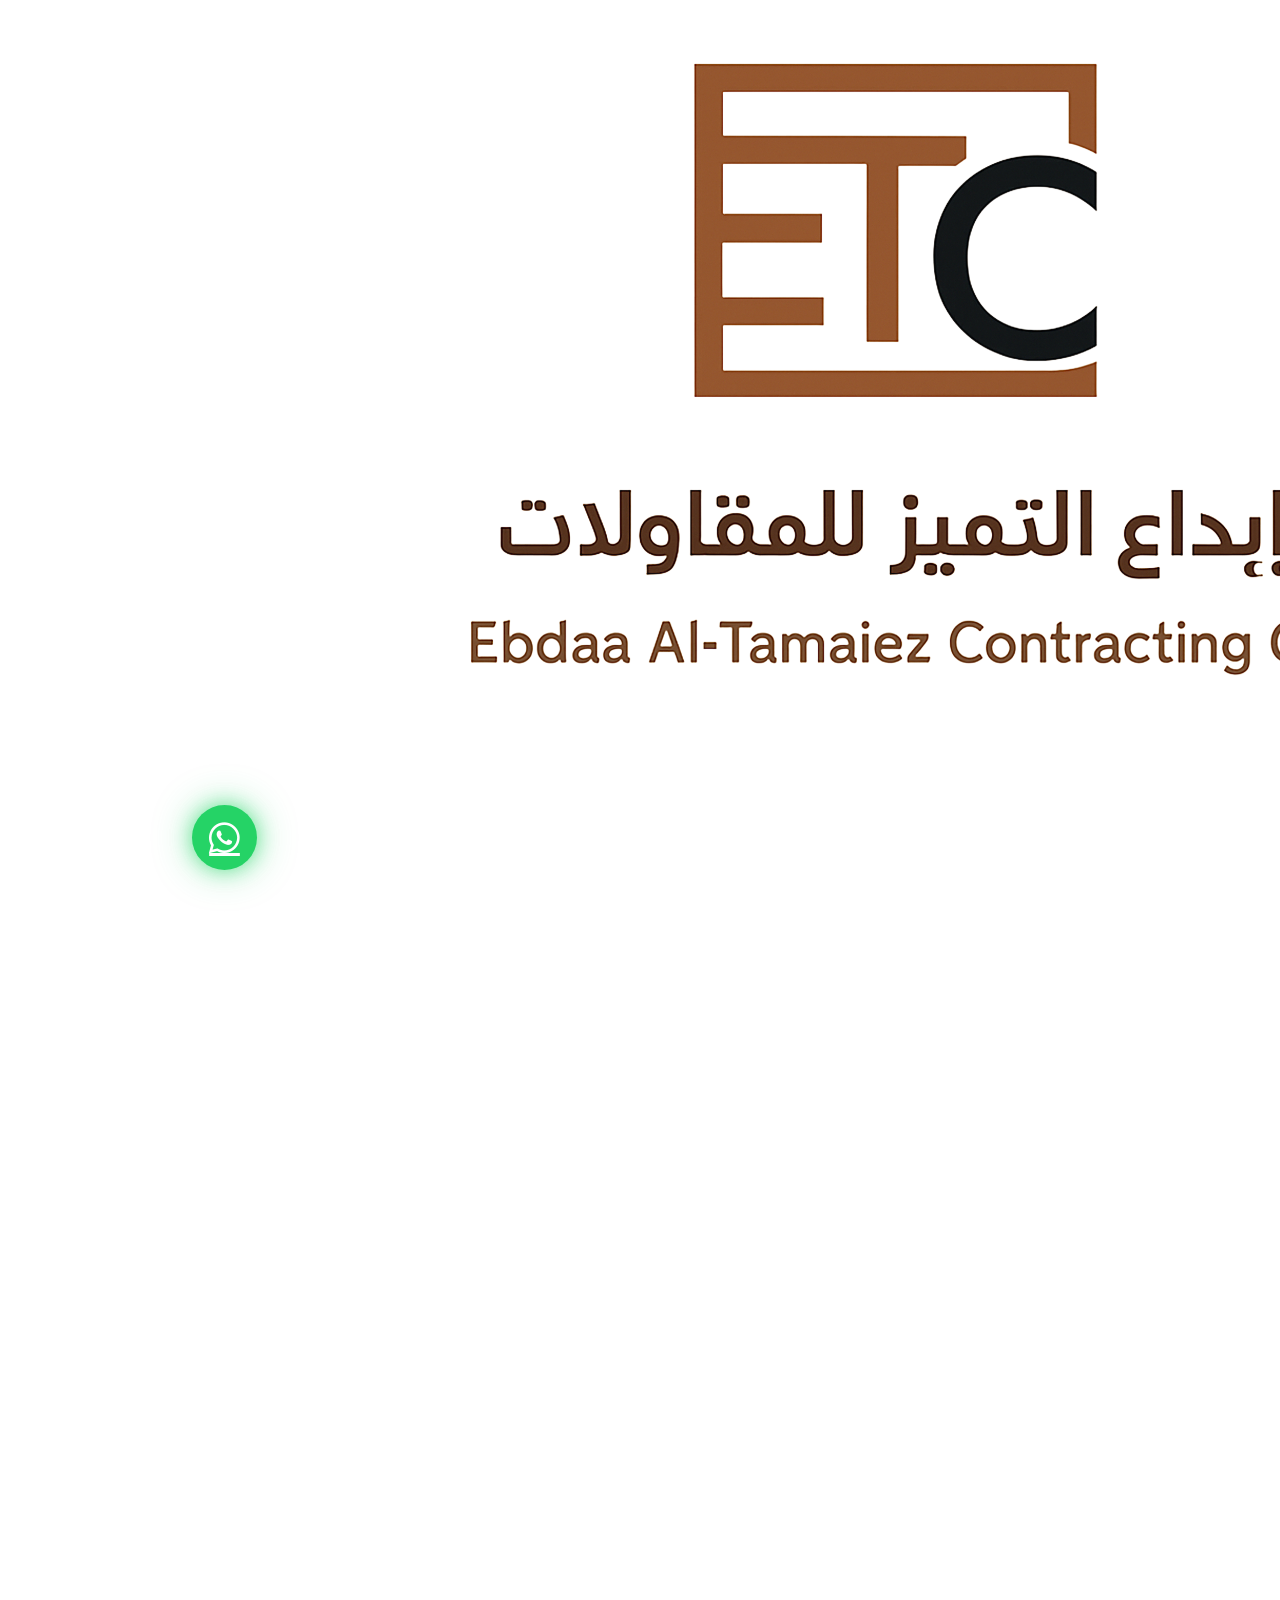
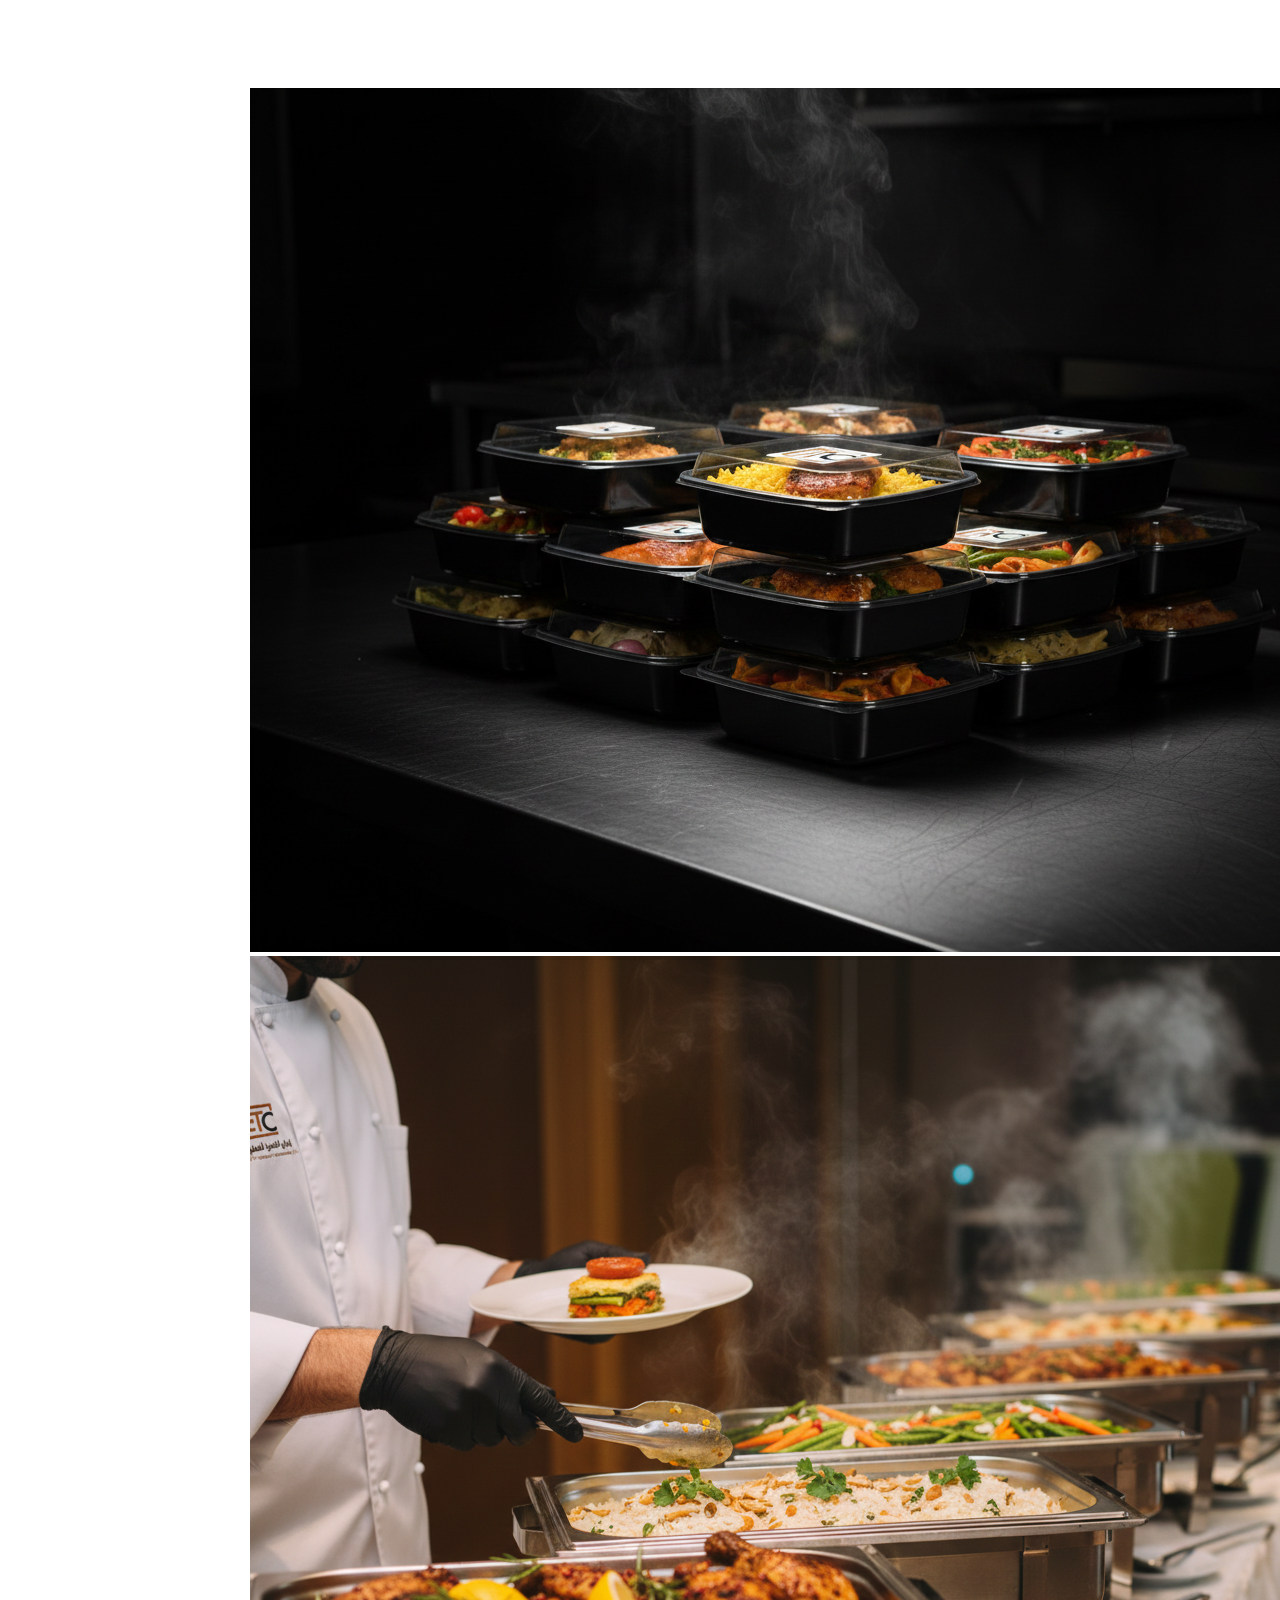
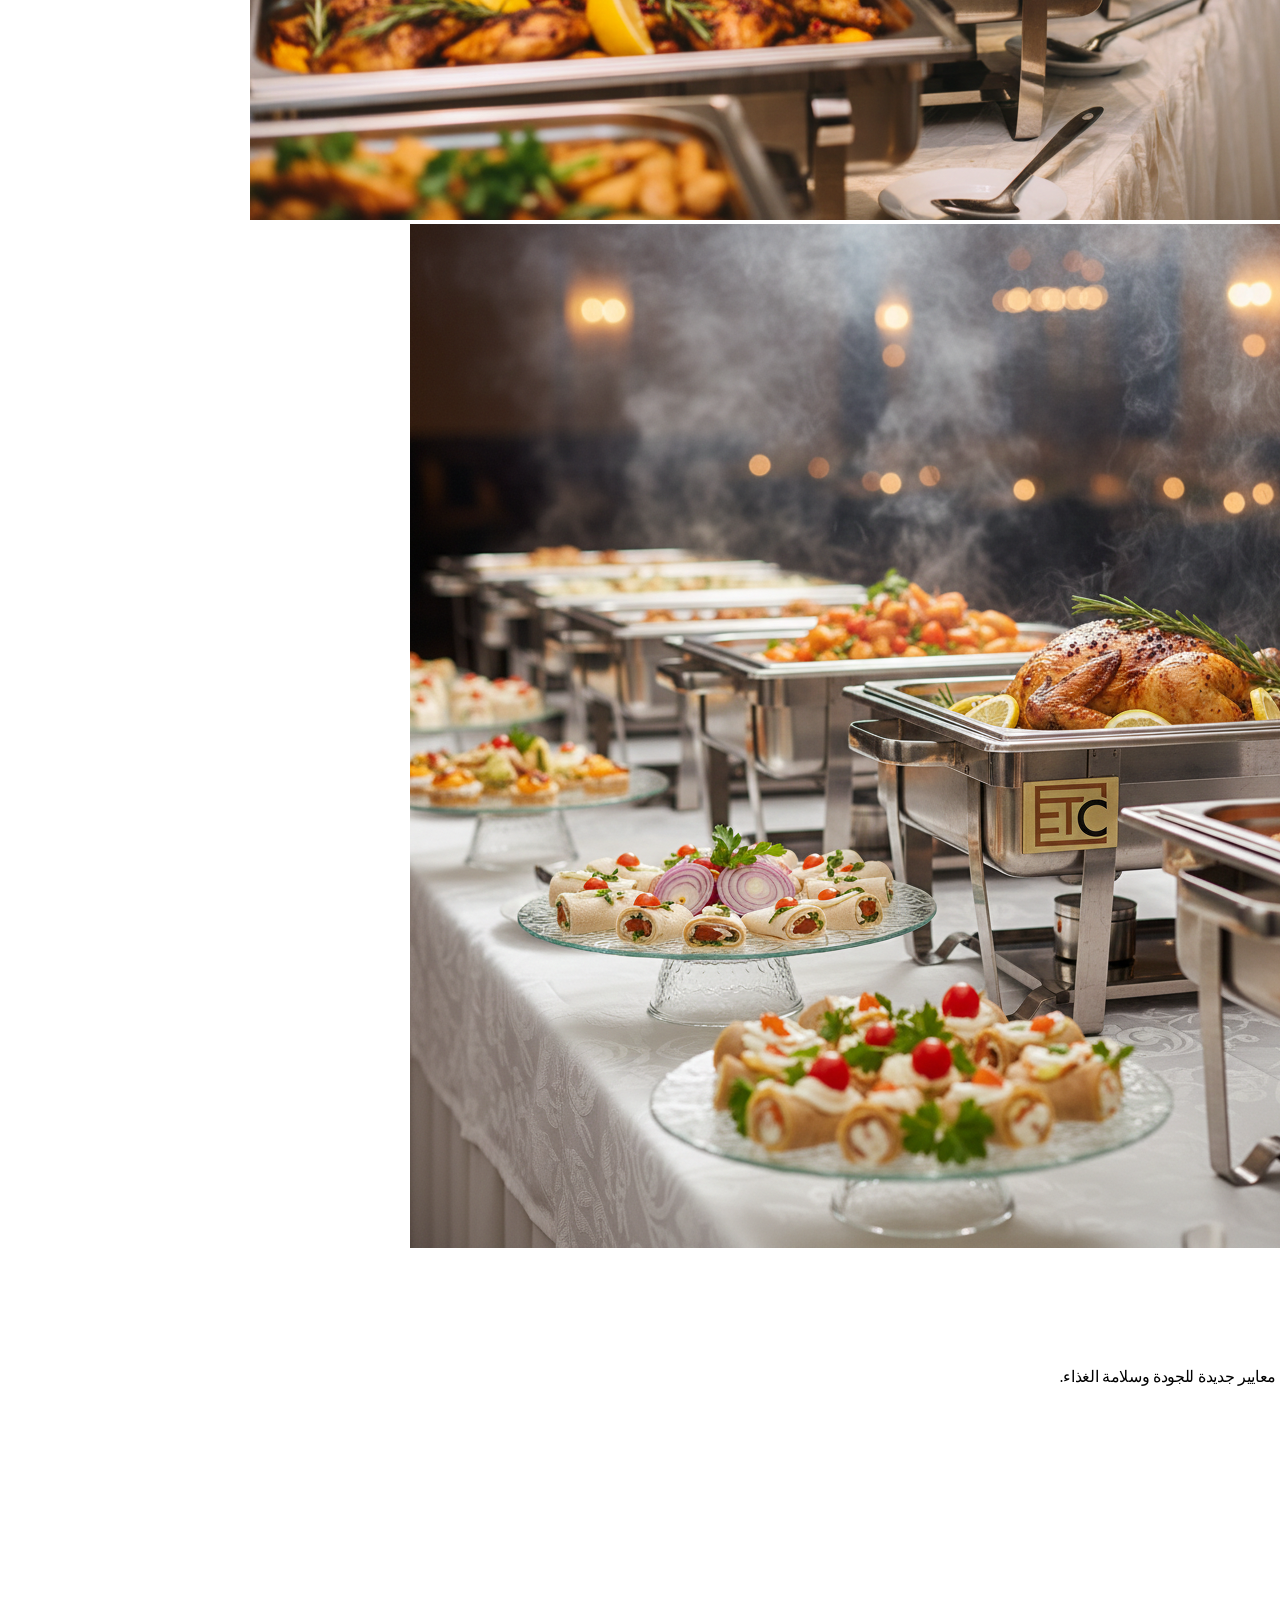
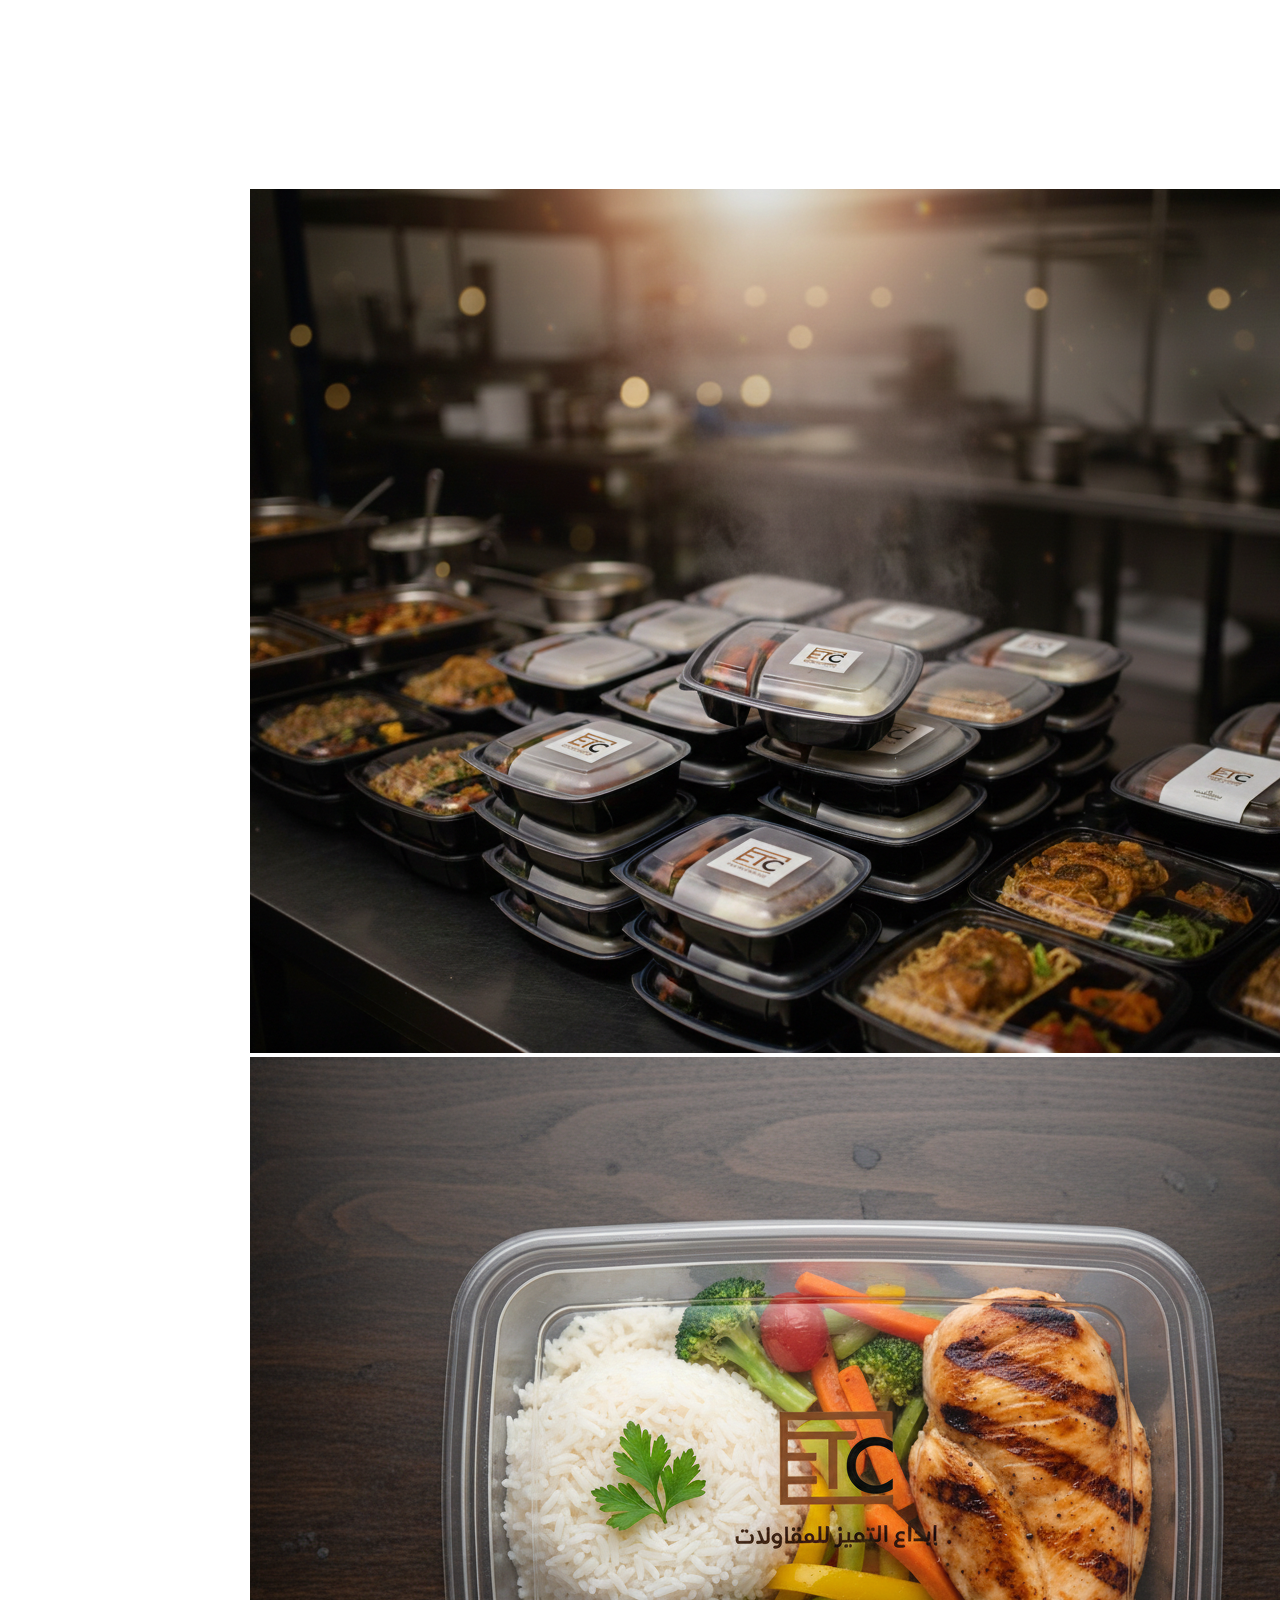
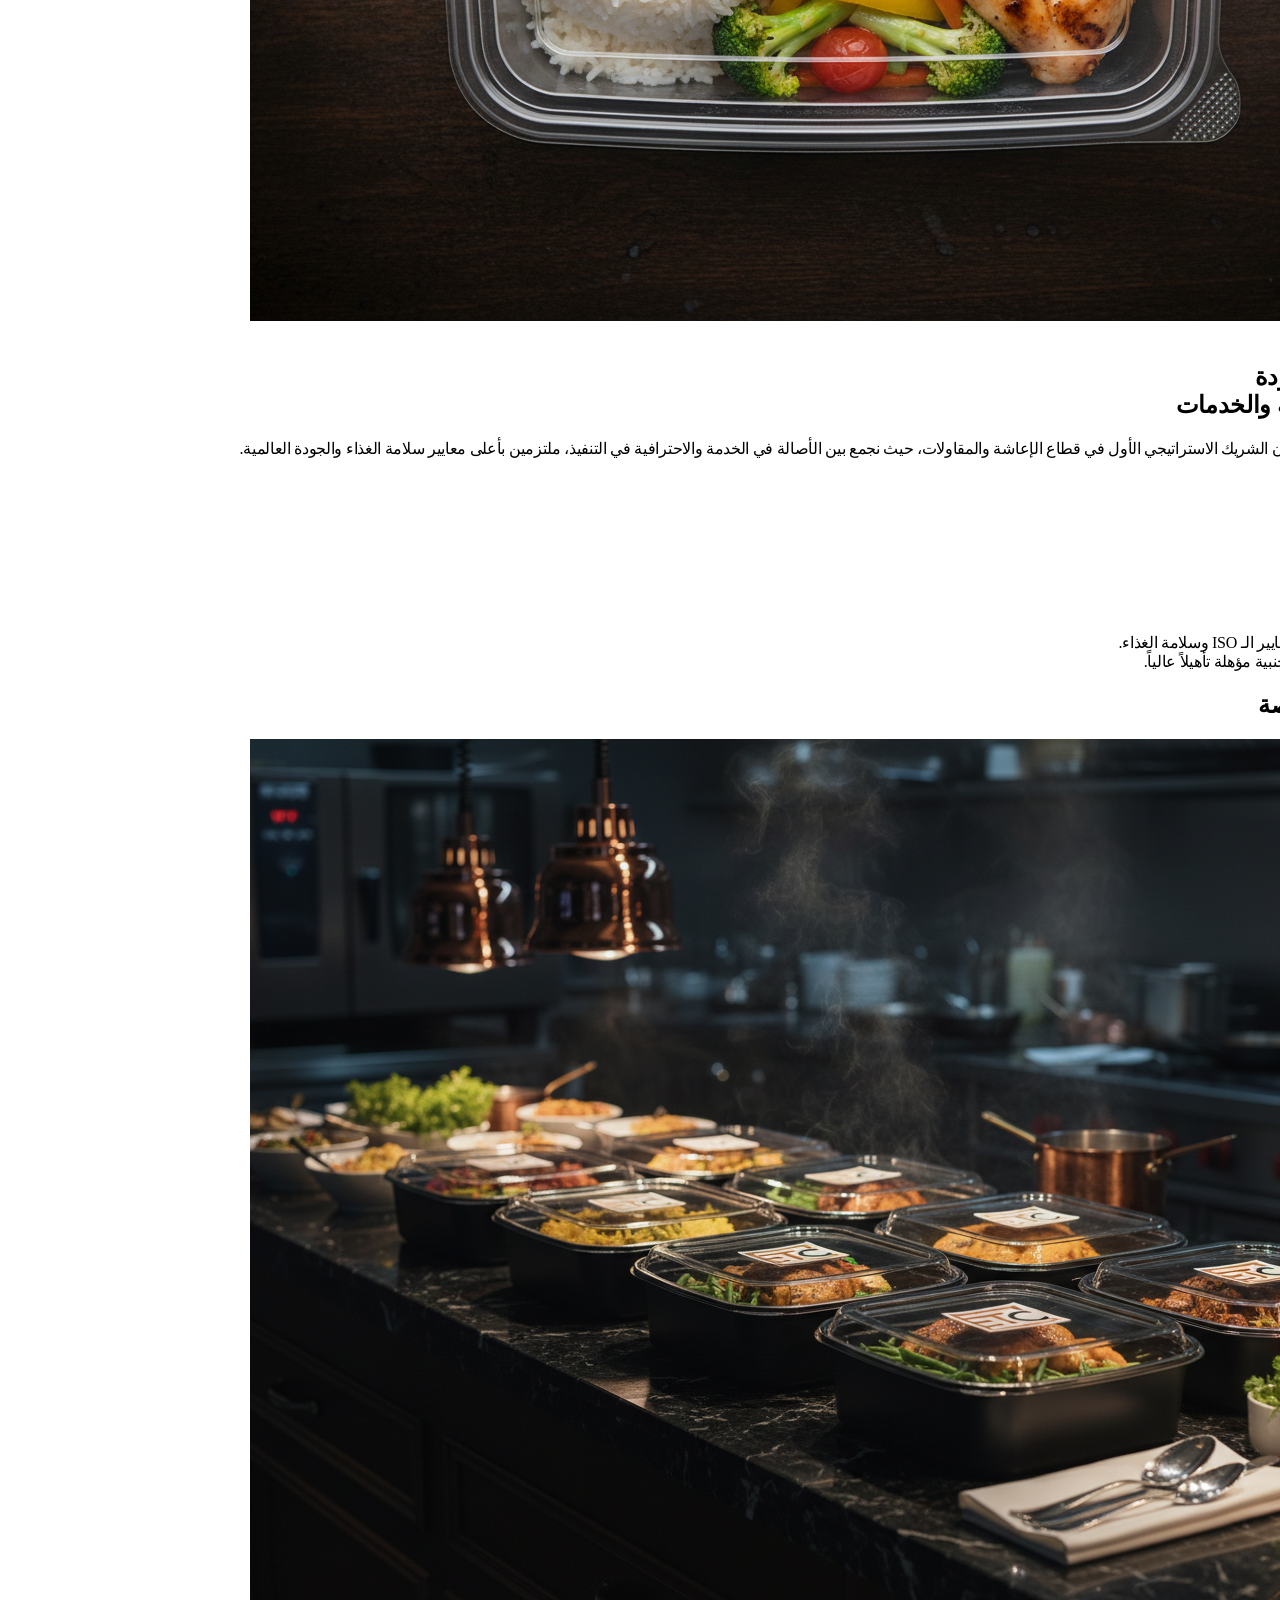
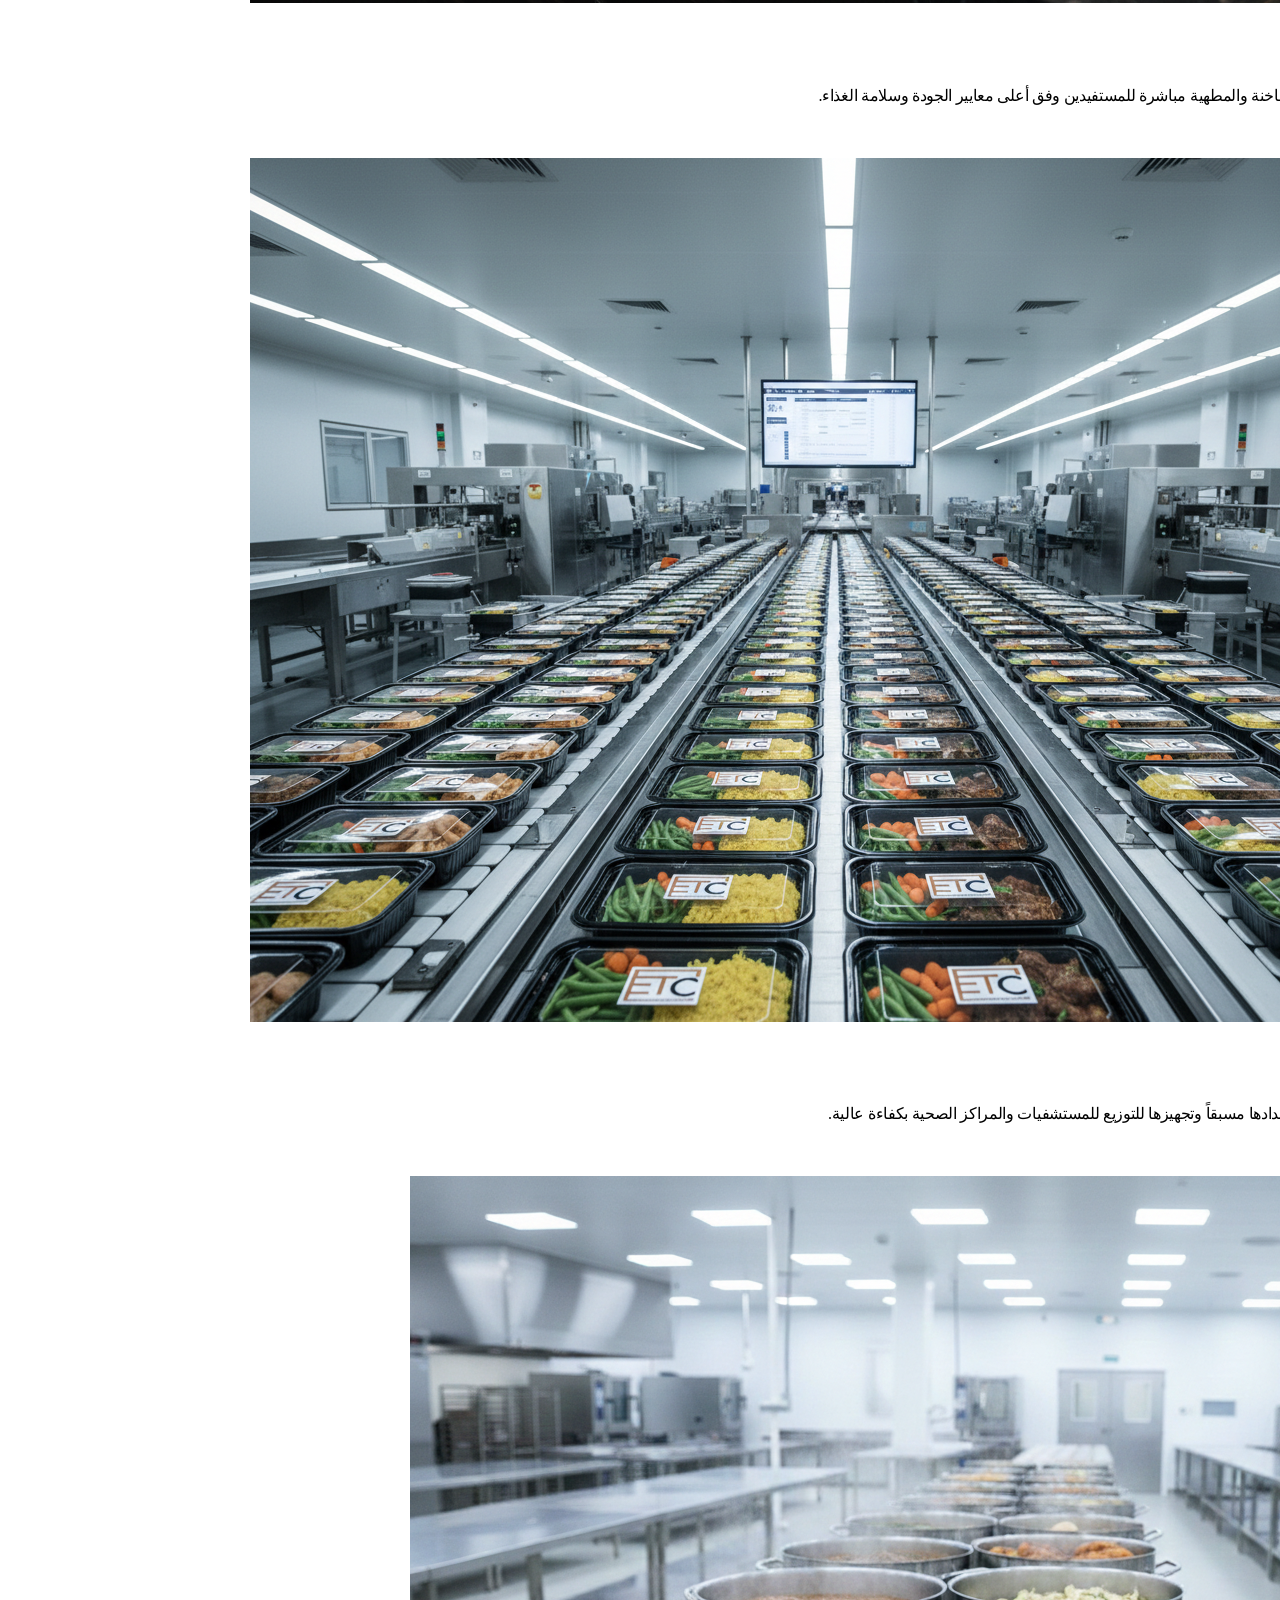
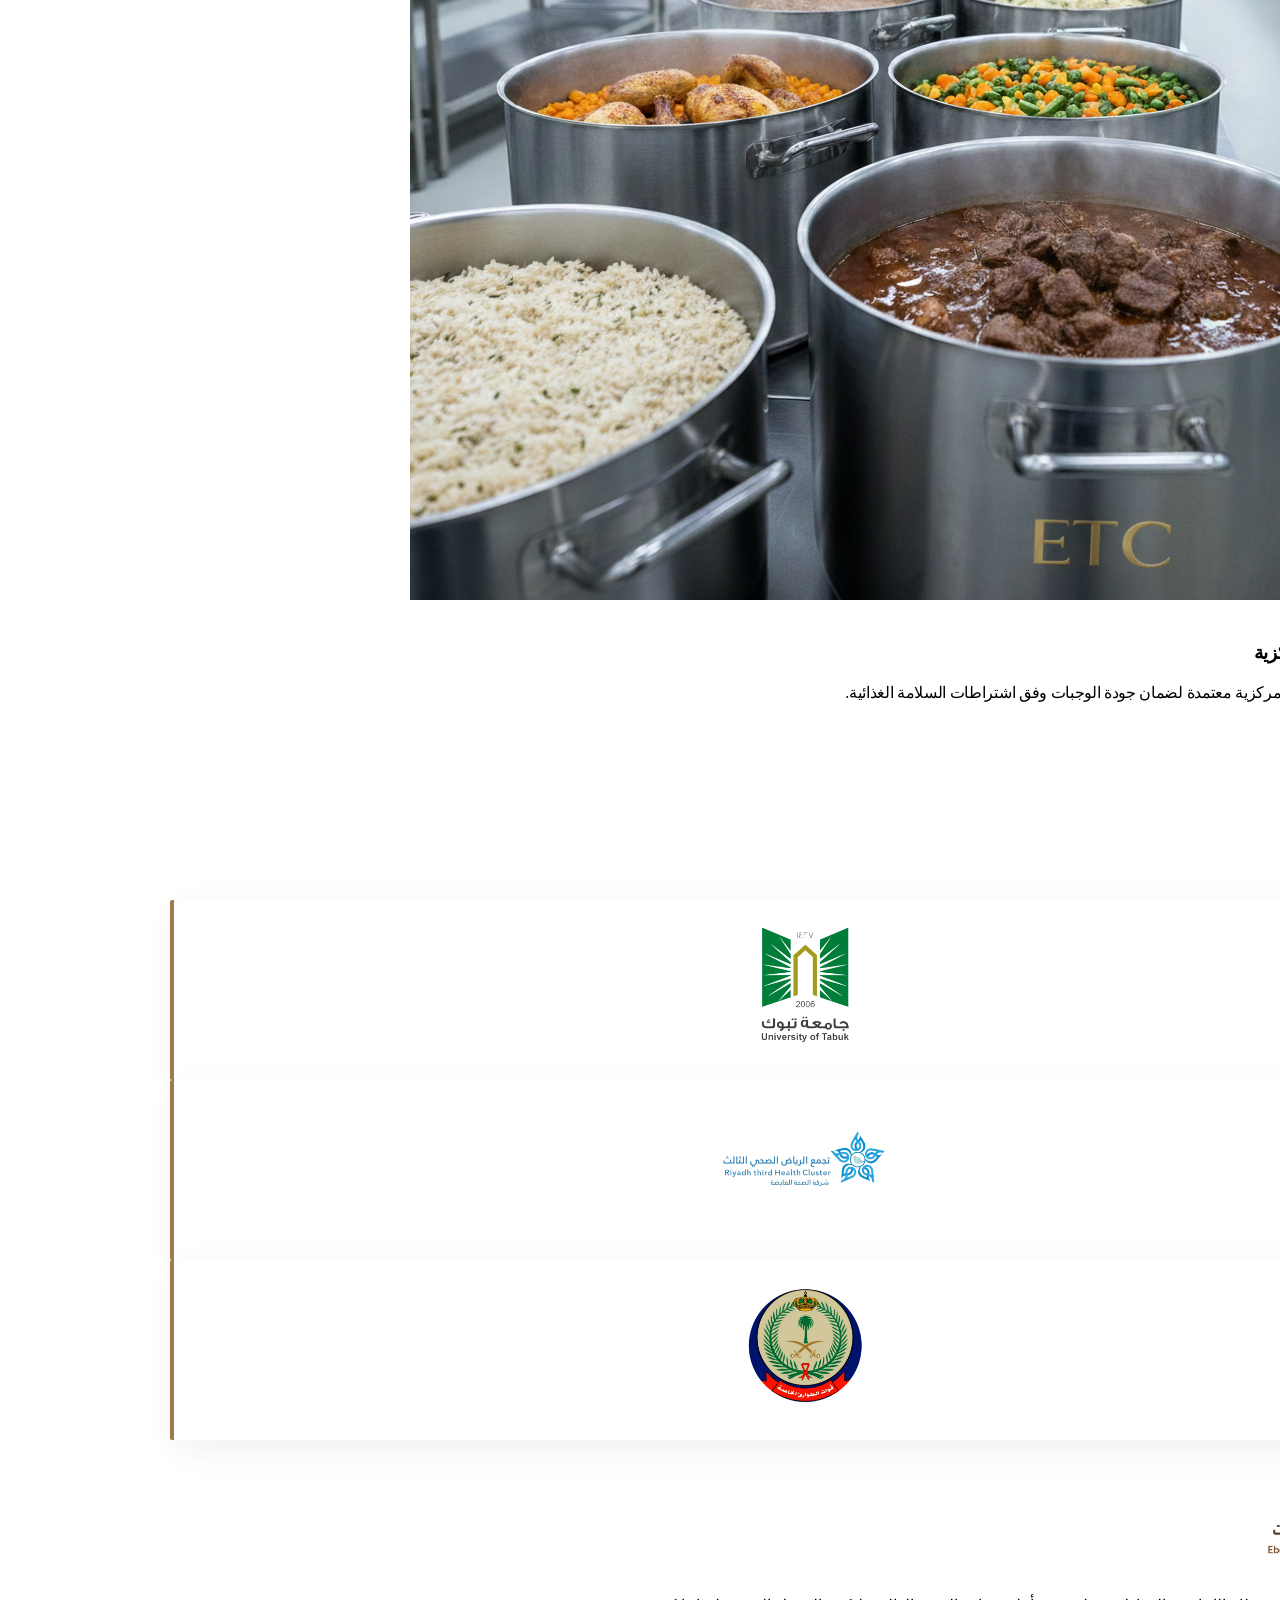
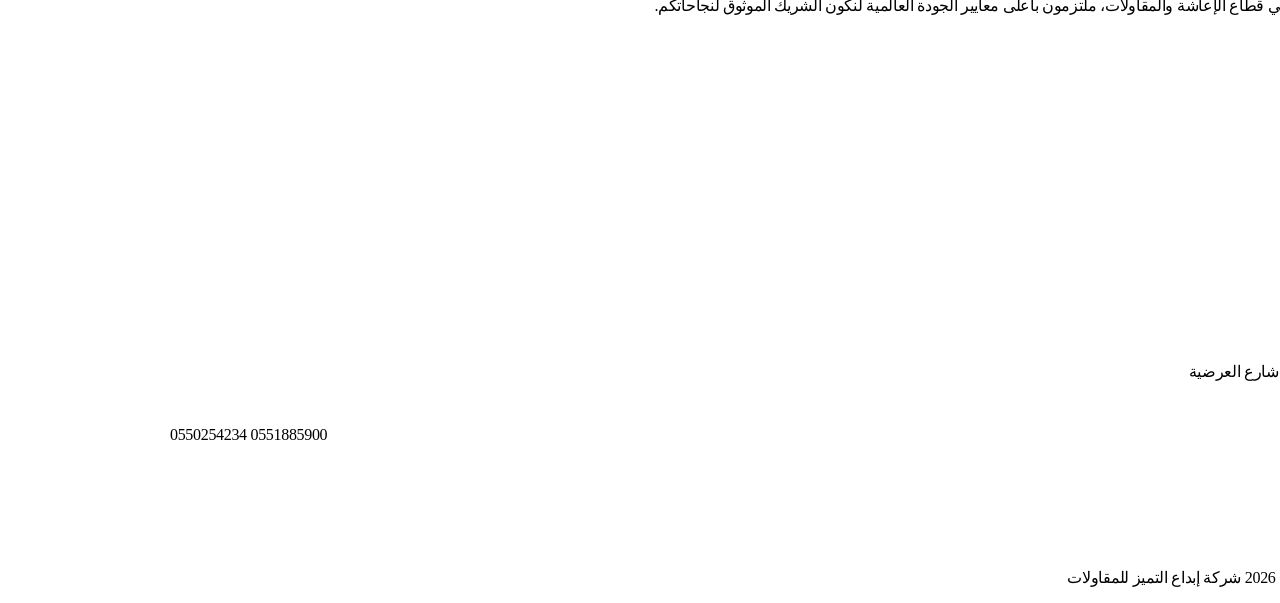
==== commit 3a94958b: "." ====
--- a/index.html
+++ b/index.html
@@ -75,7 +75,7 @@
         <a href="#about" class="mobile-link text-3xl font-bold text-[#4A362D] hover:text-[#A17A4A]">من نحن</a>
         <a href="#services" class="mobile-link text-3xl font-bold text-[#4A362D] hover:text-[#A17A4A]">خدماتنا</a>
         <a href="#partners" class="mobile-link text-3xl font-bold text-[#4A362D] hover:text-[#A17A4A]">شركاء النجاح</a>
-        <a href="https://wa.me/966550254234" class="mobile-link px-12 py-4 bg-[#A17A4A] text-white rounded-full font-bold mt-4 shadow-xl text-xl">اتصل بنا</a>
+        <a href="contact.html" class="mobile-link px-12 py-4 bg-[#A17A4A] text-white rounded-full font-bold mt-4 shadow-xl text-xl">اتصل بنا</a>
     </div>
 </div>
     <!--  -->
@@ -337,7 +337,7 @@
           onclick="openModal('service3')"
         >
           <img
-            src="assets2/imgs/service3.png"
+            src="assets2/imgs/service33.png"
             class="absolute inset-0 w-full h-full object-cover transition-transform duration-1000 group-hover:scale-110"
           />
           <div class="absolute inset-0 bg-black/65 z-10"></div>
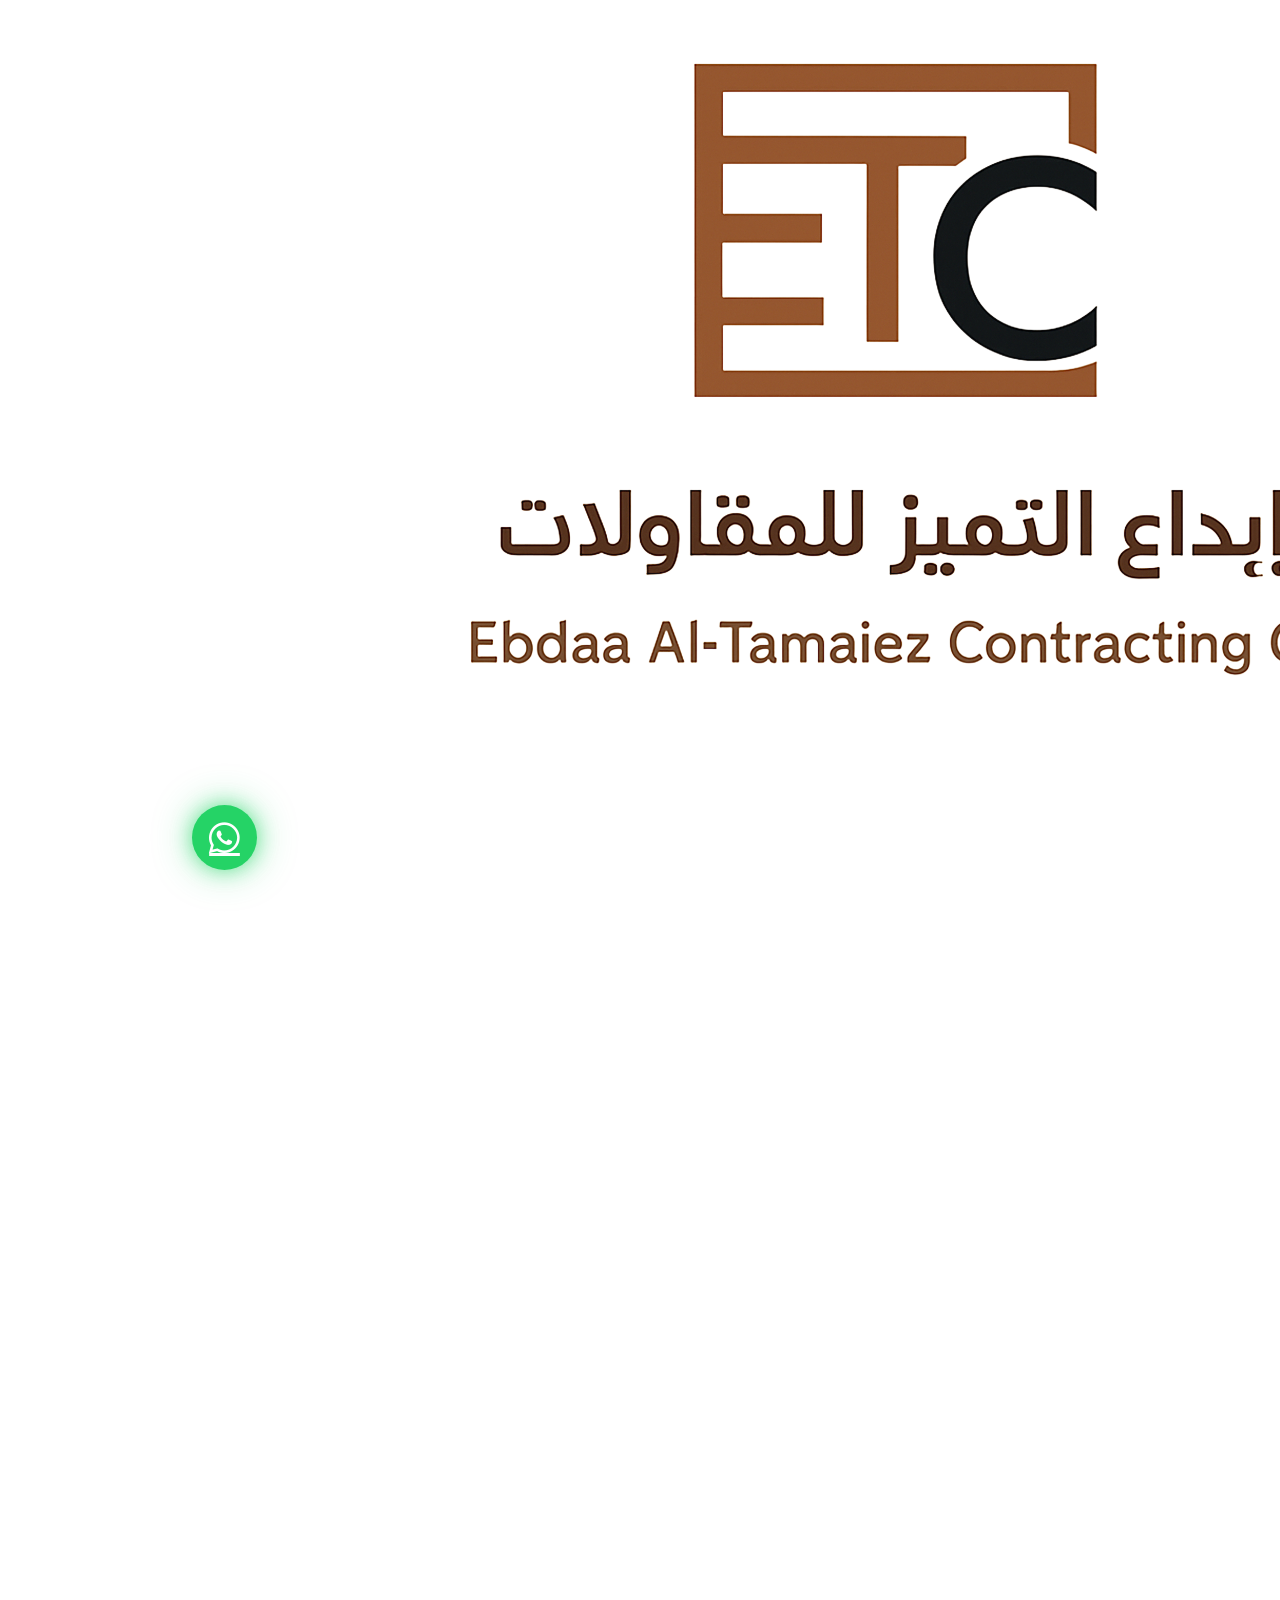
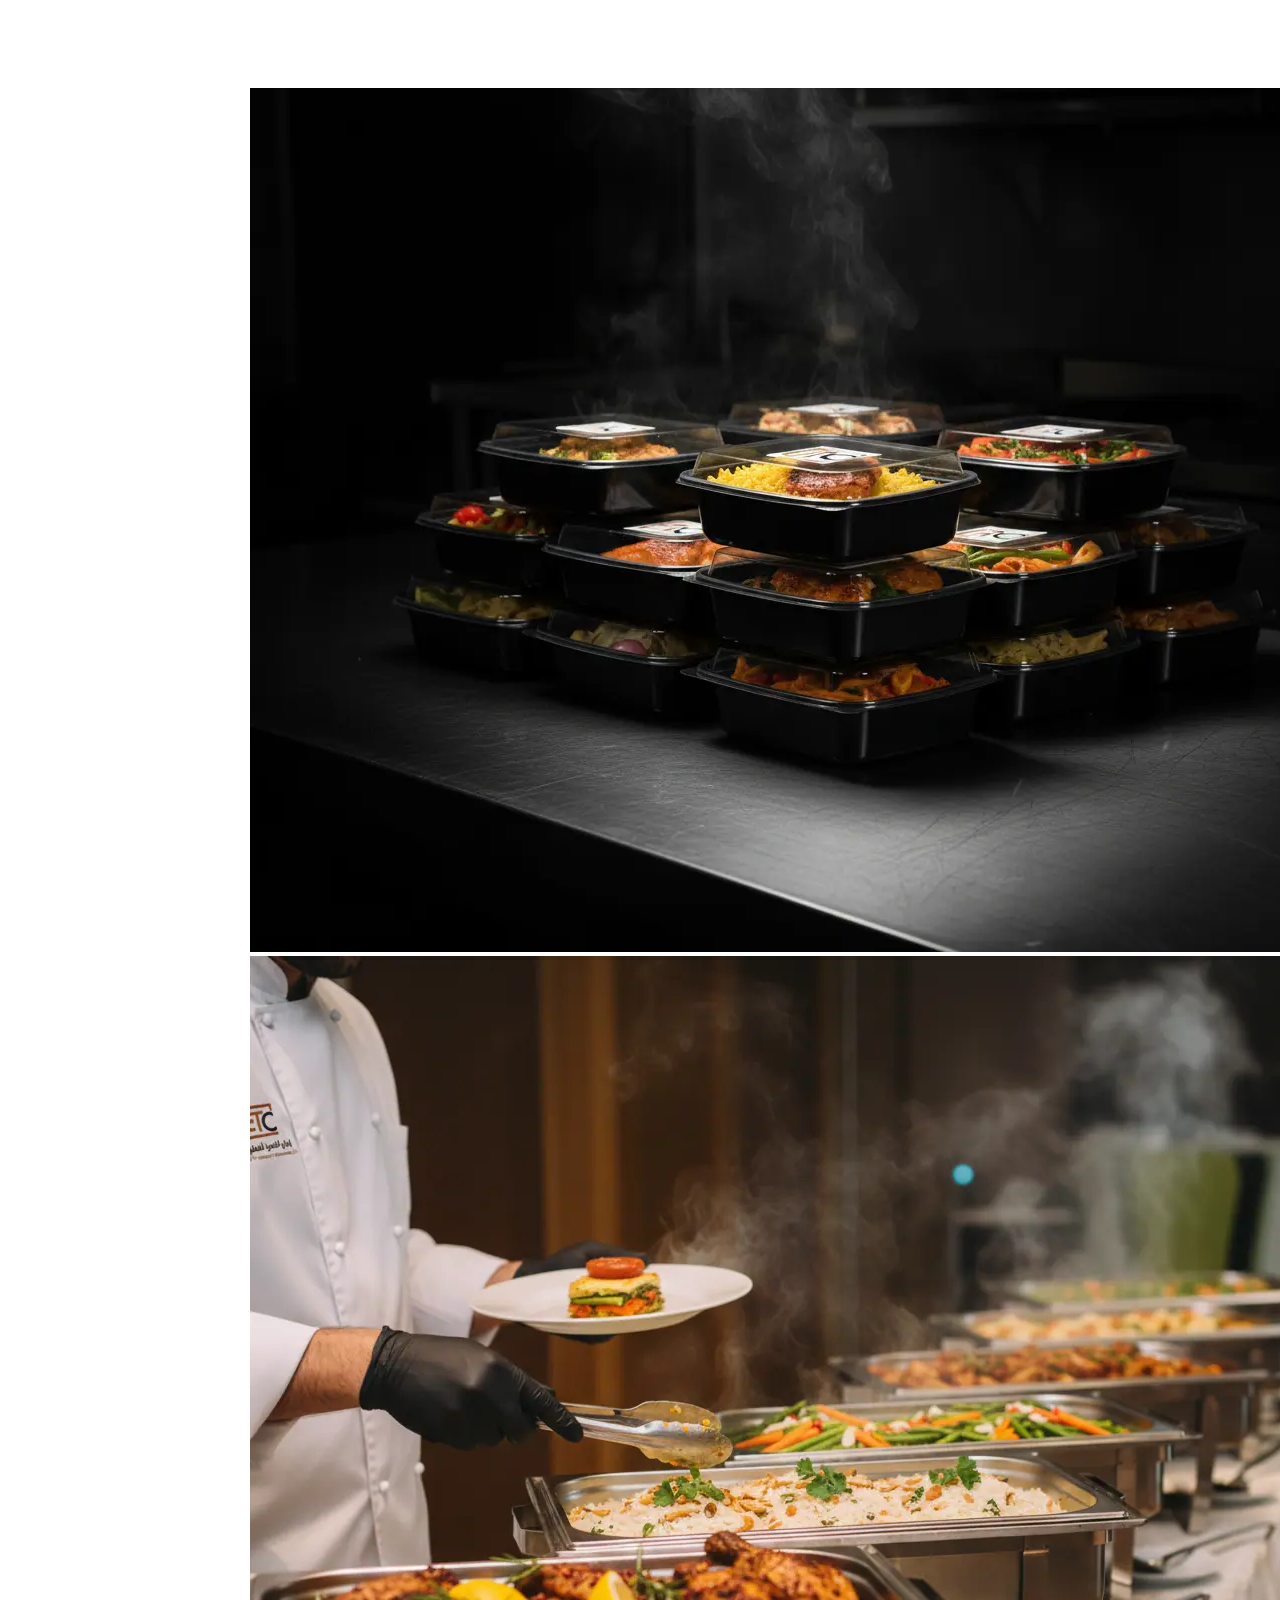
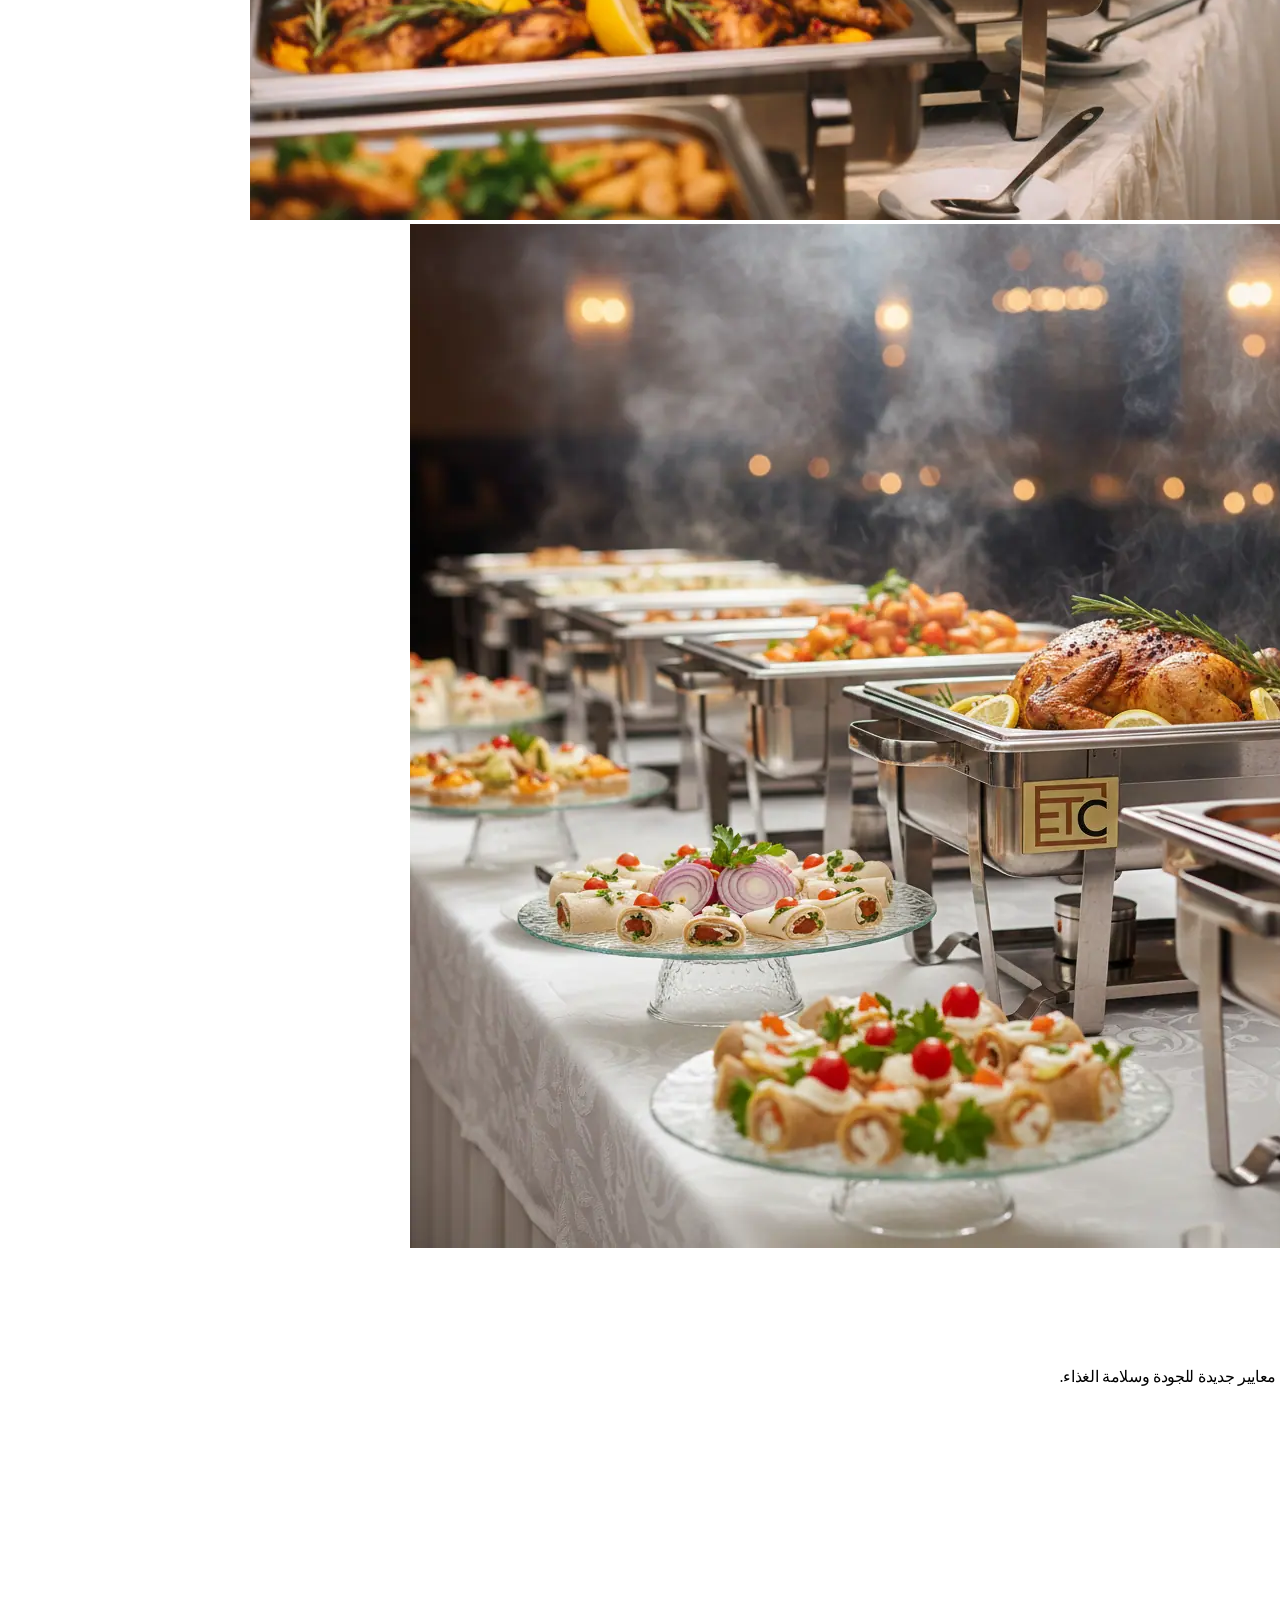
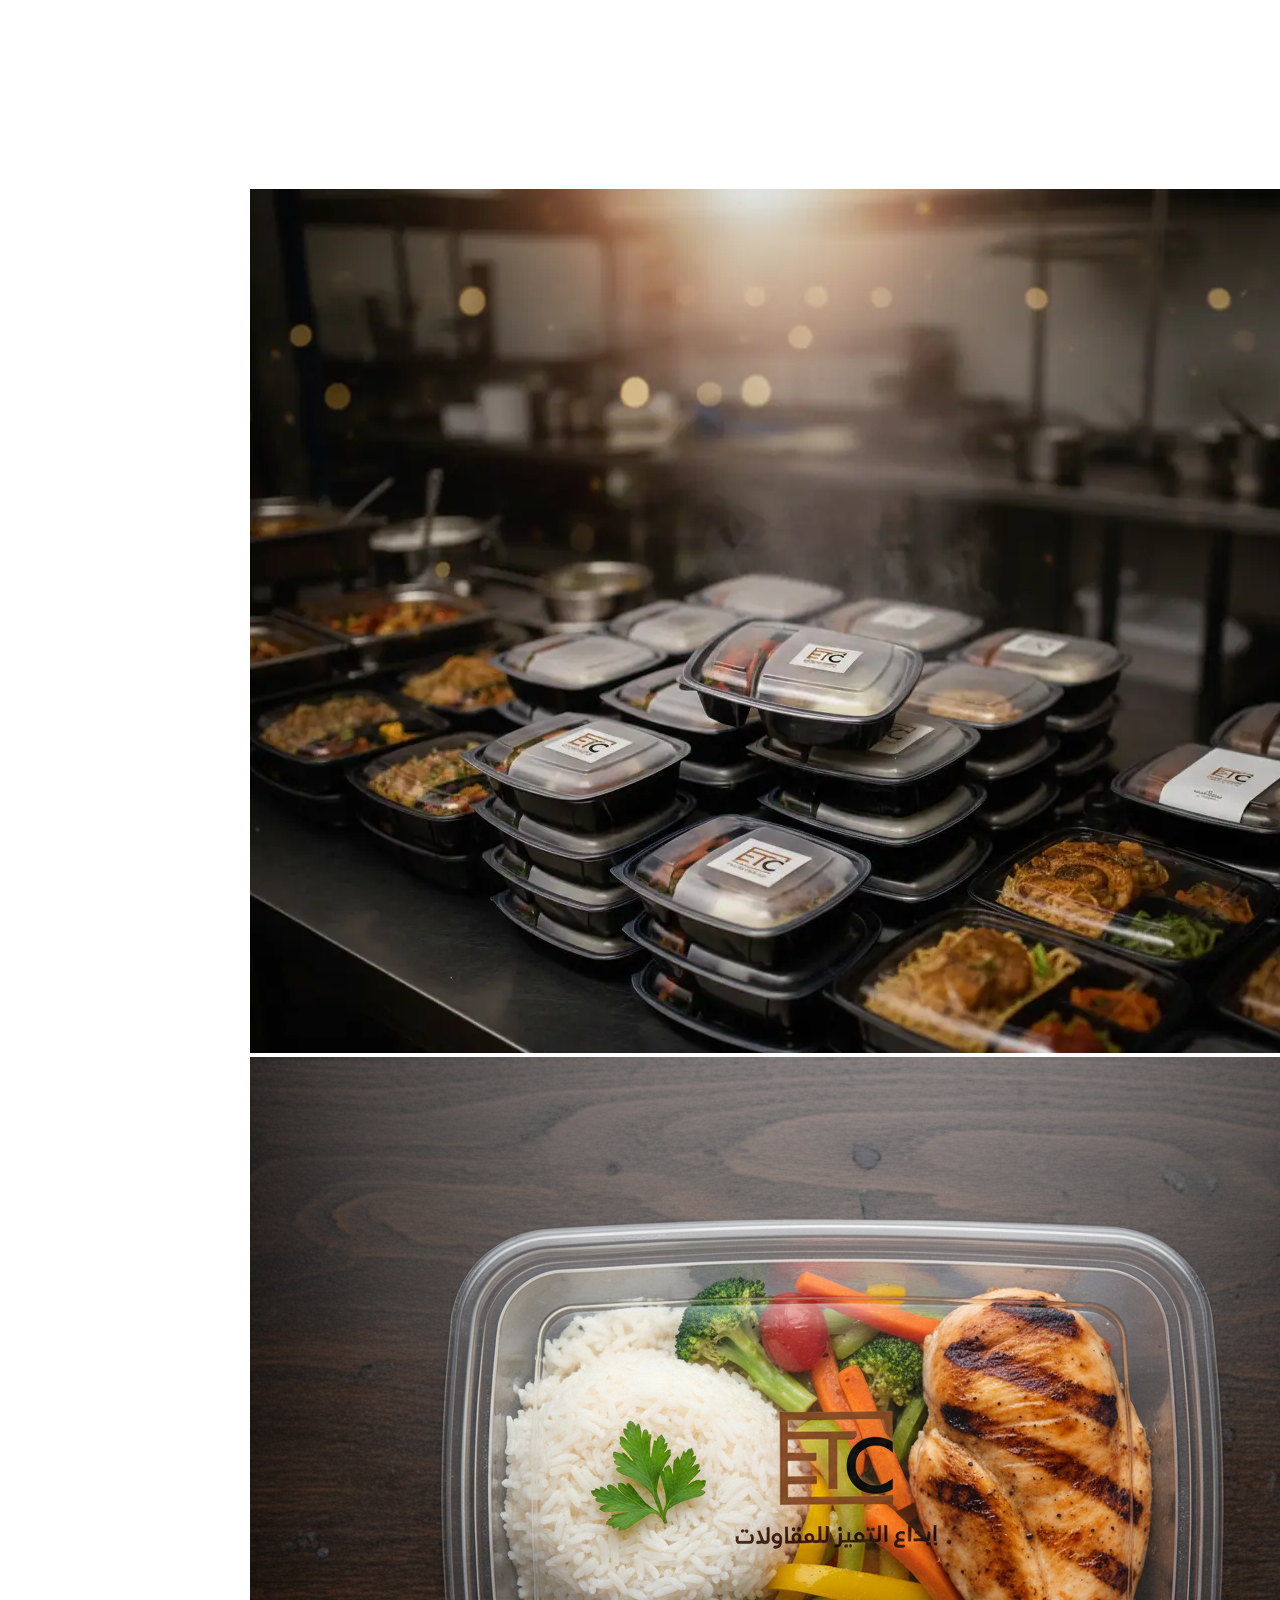
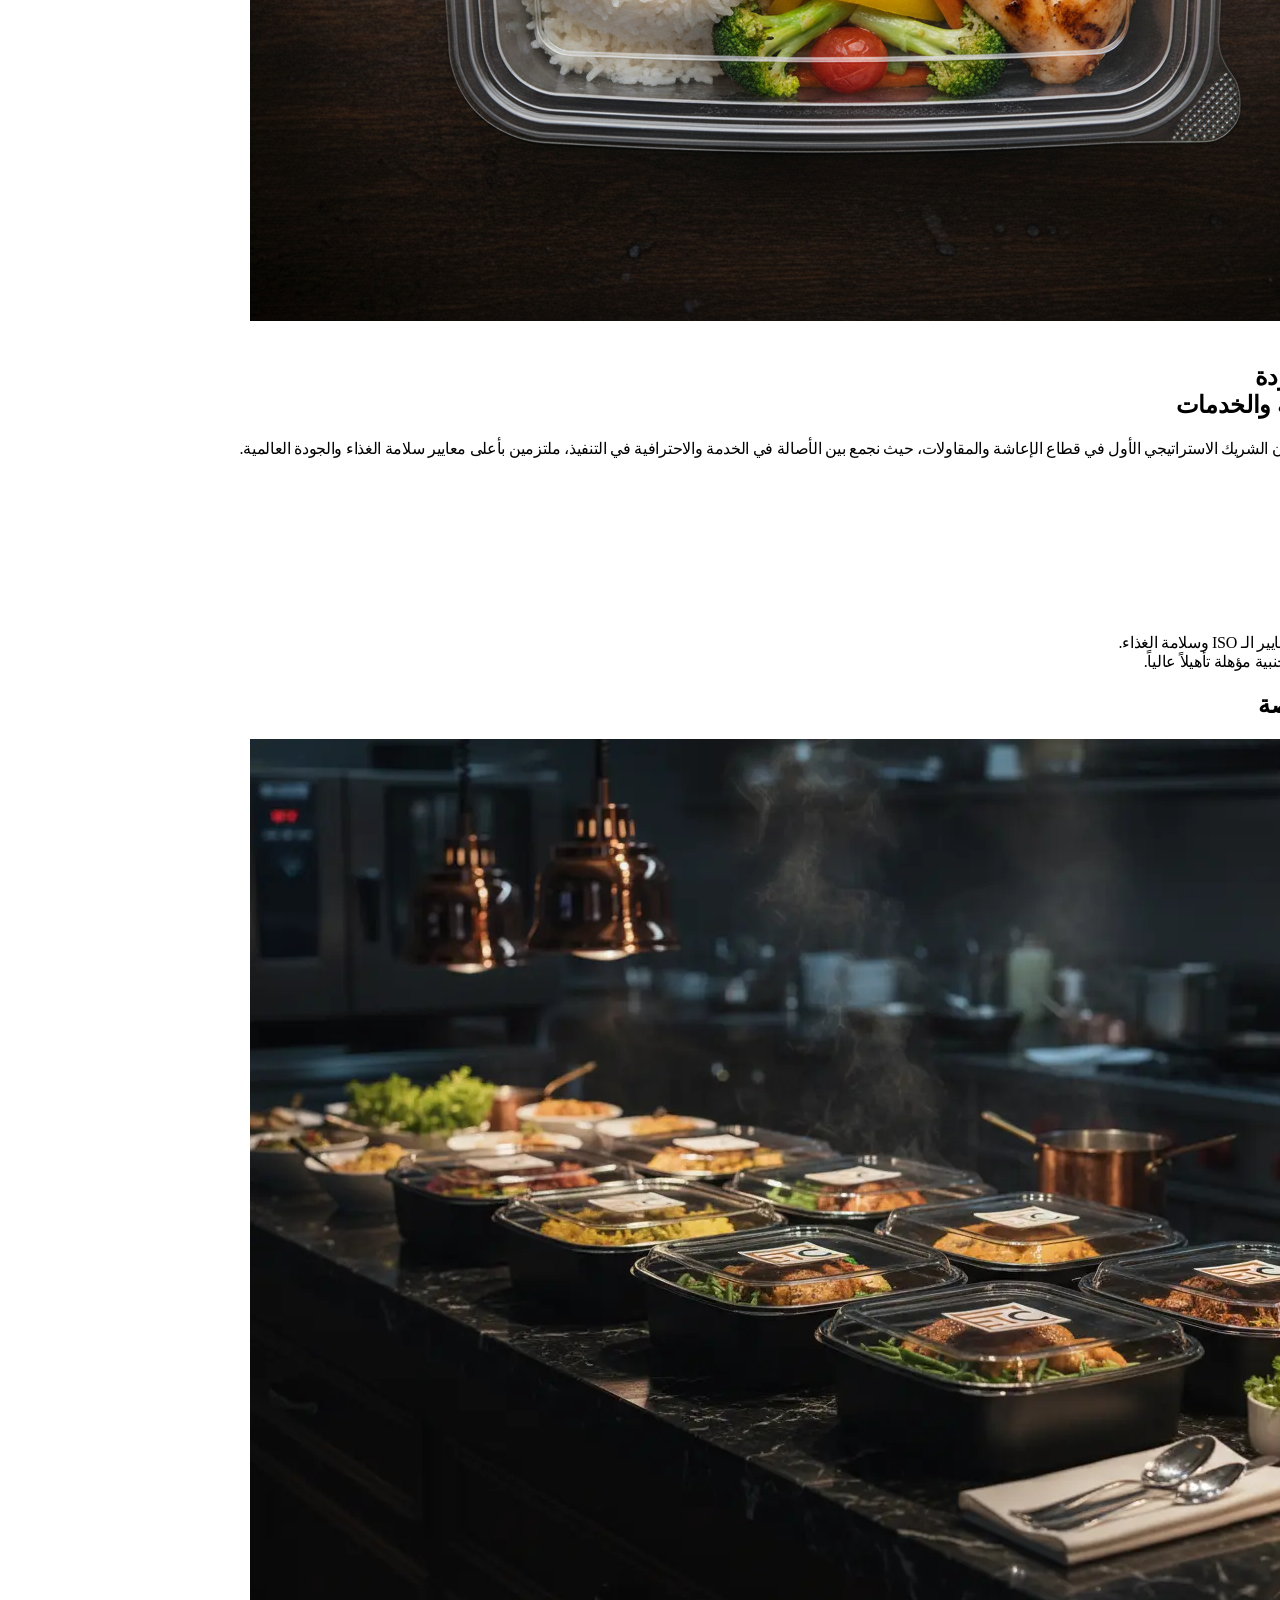
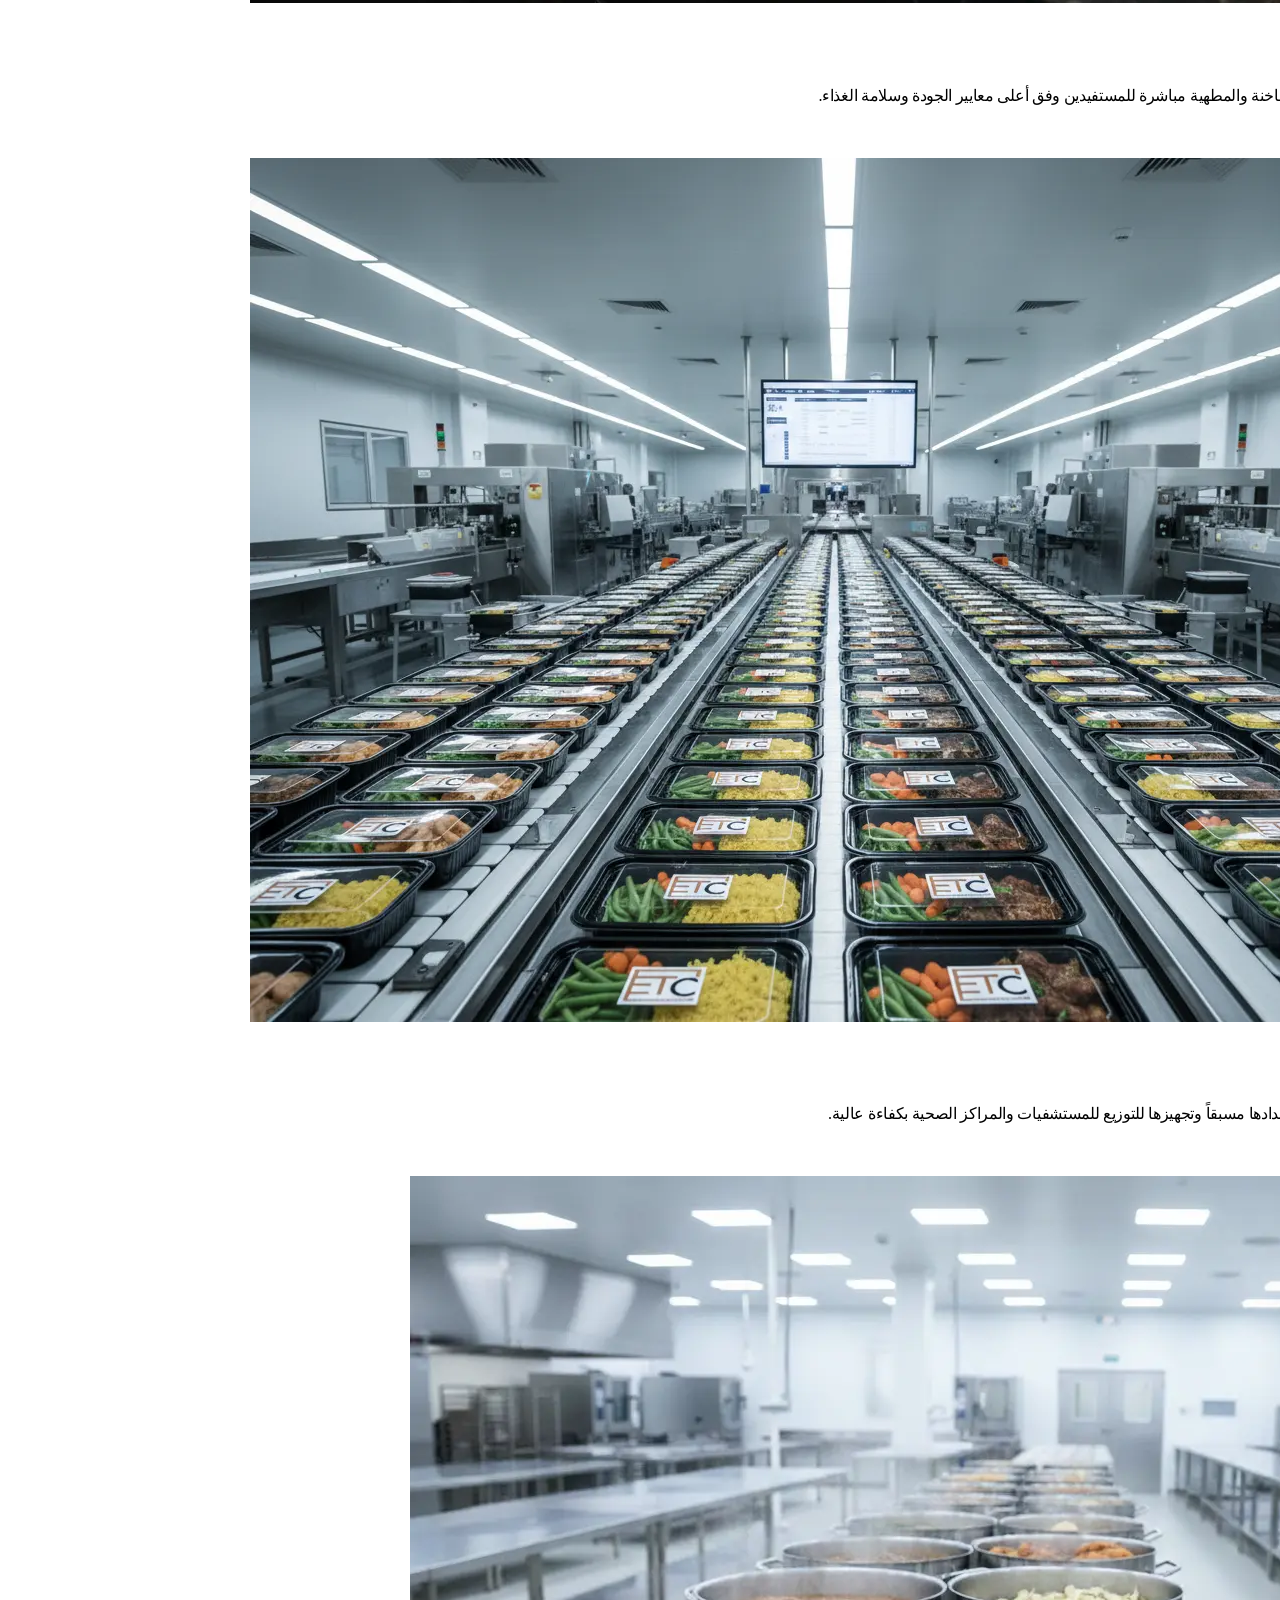
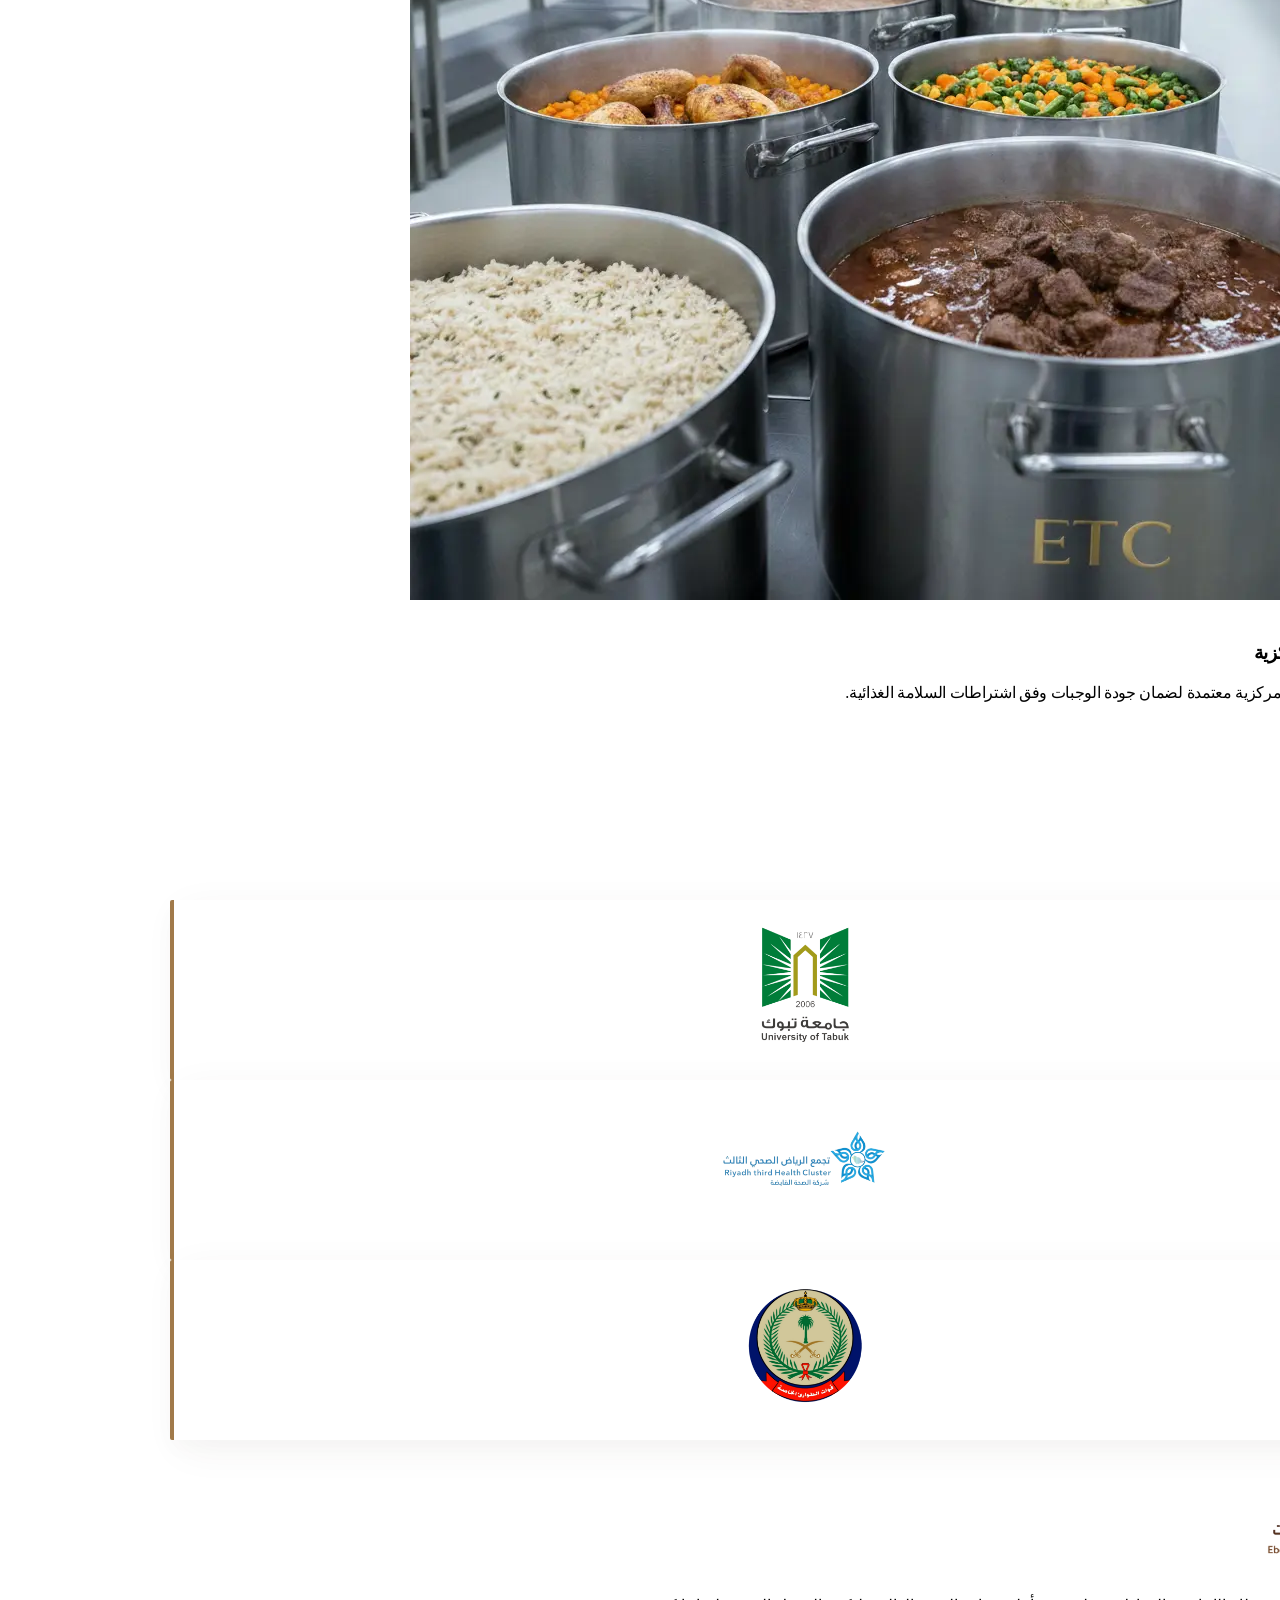
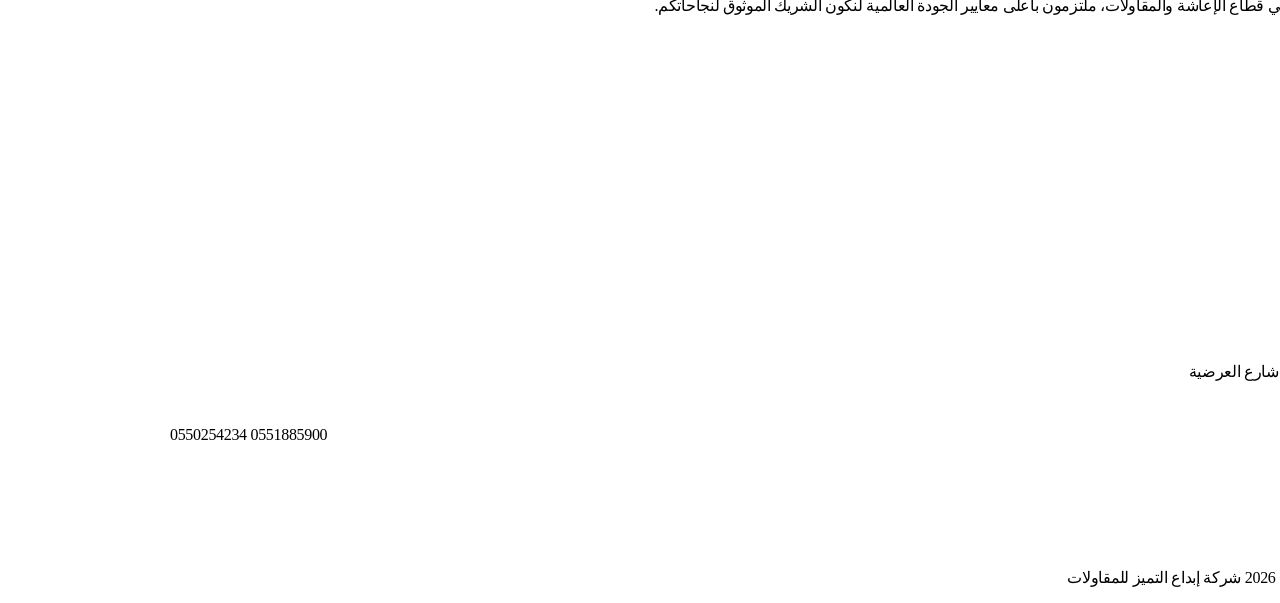
==== commit 7c4135a5: "conver imgs to webp" ====
--- a/index.html
+++ b/index.html
@@ -78,7 +78,7 @@
         <a href="contact.html" class="mobile-link px-12 py-4 bg-[#A17A4A] text-white rounded-full font-bold mt-4 shadow-xl text-xl">اتصل بنا</a>
     </div>
 </div>
-    <!--  -->
+    <!-- hero  section-->
     <section id="hero" class="relative pt-24 pb-10 px-4 md:px-16">
       <div
         class="floating-container relative rounded-[40px] overflow-hidden h-[85vh] shadow-2xl"
@@ -87,7 +87,7 @@
           <div class="slide absolute inset-0 opacity-100 z-10">
             <div class="absolute inset-0 bg-black/50 z-10"></div>
             <img
-              src="assets2/imgs/hero1.png"
+              src="assets2/imgs/hero1.webp"
               class="ken-burns w-full h-full object-cover"
             />
           </div>
@@ -95,7 +95,7 @@
           <div class="slide absolute inset-0 opacity-0 z-0">
             <div class="absolute inset-0 bg-black/50 z-10"></div>
             <img
-              src="assets2/imgs/hero2.png"
+              src="assets2/imgs/hero2.webp"
               class="ken-burns w-full h-full object-cover"
             />
           </div>
@@ -103,7 +103,7 @@
           <div class="slide absolute inset-0 opacity-0 z-0">
             <div class="absolute inset-0 bg-black/50 z-10"></div>
             <img
-              src="assets2/imgs/hero3.png"
+              src="assets2/imgs/hero3.webp"
               class="ken-burns w-full h-full object-cover"
             />
           </div>
@@ -180,33 +180,27 @@
     >
       <div class="max-w-7xl mx-auto">
         <div class="grid grid-cols-1 lg:grid-cols-2 gap-16 items-center">
-          <div class="relative" data-aos="fade-left">
-            <div
-              class="rounded-[2rem] overflow-hidden shadow-2xl w-10/12 h-[500px]"
-            >
-              <img
-                src="assets2/imgs/about1.png"
-                class="w-full h-full object-cover"
-                alt="Our Team"
-              />
-            </div>
-            <div
-              class="absolute -bottom-10 -right-4 w-1/2 h-64 rounded-[2rem] overflow-hidden border-8 border-white shadow-xl hidden md:block"
-              data-aos="zoom-in"
-              data-aos-delay="200"
-            >
-              <img
-                src="assets2/imgs/about.png"
-                class="w-full h-full object-cover"
-                alt="Office"
-              />
-            </div>
-            <!-- <div class="absolute top-10 -right-6 bg-[#A17A4A] text-white p-8 rounded-2xl shadow-lg hidden md:block" data-aos="fade-down">
-                    <span class="block text-4xl font-bold italic">+21</span>
-                    <span class="text-sm opacity-90">عاماً من الخبرة<br>في السوق السعودي</span>
-                </div> -->
-          </div>
-
+          <div class="relative px-4 mb-16 lg:mb-0" data-aos="fade-left">
+  <div class="rounded-[2rem] overflow-hidden shadow-2xl w-full md:w-10/12 h-[350px] md:h-[500px]">
+    <img
+      src="assets2/imgs/about1.webp"
+      class="w-full h-full object-cover object-center"
+      alt="Our Team"
+    />
+  </div>
+  
+  <div
+    class="absolute -bottom-10 -right-2 md:-right-4 w-1/2 md:w-1/2 h-48 md:h-64 rounded-[2rem] overflow-hidden border-4 md:border-8 border-white shadow-2xl z-20"
+    data-aos="zoom-in"
+    data-aos-delay="200"
+  >
+    <img
+      src="assets2/imgs/about.png"
+      class="w-full h-full object-cover"
+      alt="Office"
+    />
+  </div>
+</div>
           <div data-aos="fade-right">
             <span
               class="text-[#A17A4A] font-bold tracking-widest uppercase text-sm mb-4 block"
@@ -273,7 +267,7 @@
           onclick="openModal('service1')"
         >
           <img
-            src="assets2/imgs/service1.png"
+            src="assets2/imgs/service1.webp"
             class="absolute inset-0 w-full h-full object-cover transition-transform duration-1000 group-hover:scale-110"
           />
           <div class="absolute inset-0 bg-black/65 z-10"></div>
@@ -304,7 +298,7 @@
           onclick="openModal('service2')"
         >
           <img
-            src="assets2/imgs/service2.png"
+            src="assets2/imgs/service2.webp"
             class="absolute inset-0 w-full h-full object-cover transition-transform duration-1000 group-hover:scale-110"
           />
           <div class="absolute inset-0 bg-black/65 z-10"></div>
@@ -337,7 +331,7 @@
           onclick="openModal('service3')"
         >
           <img
-            src="assets2/imgs/service33.png"
+            src="assets2/imgs/service3.webp"
             class="absolute inset-0 w-full h-full object-cover transition-transform duration-1000 group-hover:scale-110"
           />
           <div class="absolute inset-0 bg-black/65 z-10"></div>
@@ -592,6 +586,8 @@
     </footer>
     <script src="https://cdnjs.cloudflare.com/ajax/libs/gsap/3.12.2/gsap.min.js"></script>
     <script src="https://cdnjs.cloudflare.com/ajax/libs/gsap/3.12.2/ScrollTrigger.min.js"></script>
-    <script src="script.js"></script>
+    <!-- <script src="script.js"></script> -->
+    <script src="script.js" defer></script>
+
   </body>
 </html>
--- a/style.css
+++ b/style.css
@@ -63,7 +63,6 @@
     transition: width 0.3s ease;
 }
 
-/* اللوح الرسمي */
 .official-slab {
     position: relative;
     background: #ffffff;
@@ -71,30 +70,26 @@
     display: flex;
     align-items: center;
     justify-content: center;
-    border-radius: 2px; /* زوايا حادة لتعطي طابعاً رسمياً هندسياً */
-    /* ظلال مركبة تعطي إحساساً بالثقل والبروز (3D) */
+    border-radius: 2px; 
+   
     box-shadow: 
         0 10px 25px rgba(0, 0, 0, 0.02),
         10px 10px 40px rgba(74, 54, 45, 0.05);
-    border-left: 4px solid #A17A4A; /* خط جانبي يعطي هوية وفخامة */
-    transition: none; /* ثابت بدون Hover */
-}
-
-/* مساحة المحتوى */
+    border-left: 4px solid #A17A4A; 
+    transition: none; 
+}
+
 .slab-content {
     padding: 40px;
     z-index: 2;
 }
 
-/* اللوجو - وضوح كامل */
 .gov-logo {
     max-height: 140px;
     width: auto;
-    /* إظهار اللوجو بوضوح تام مع فلتر طفيف لتوحيد المظهر */
     filter: contrast(1.05);
 }
 
-/* لمسة جمالية خلفية (مثل الختم المائي) */
 .slab-accent {
     position: absolute;
     bottom: 0;
@@ -115,7 +110,6 @@
 
 
 
-/* زر الواتساب المضيء - Neon Glow WhatsApp */
 .whatsapp-btn-fixed {
     position: fixed;
     bottom: 30px;
@@ -133,14 +127,11 @@
     transition: all 0.4s ease;
     border: none;
     outline: none;
-    /* الإضاءة الأساسية حول الزر */
     box-shadow: 0 0 20px rgba(37, 211, 102, 0.6), 
                 0 0 40px rgba(37, 211, 102, 0.4);
-    /* أنيميشن الإشعاع المستمر */
     animation: neon-glow 2s infinite alternate;
 }
 
-/* تأثير الإشعاع (Glow) المتغير */
 @keyframes neon-glow {
     0% {
         box-shadow: 0 0 10px rgba(37, 211, 102, 0.5), 
@@ -162,7 +153,6 @@
     box-shadow: 0 0 30px rgba(37, 211, 102, 0.8), 
                 0 0 60px rgba(37, 211, 102, 0.6);}
 
-/* التنسيقات العامة للفوتر */
 .nav-link {
     position: relative;
     transition: color 0.3s;
@@ -235,12 +225,10 @@
     border-radius: 20px;
 }
 /* ---- */
-/* منع ظهور القائمة في الشاشات الكبيرة */
 @media (min-width: 768px) {
     #full-menu { display: none !important; }
 }
 
-/* حركة الروابط في الموبايل */
 .mobile-link {
     transition: transform 0.3s ease;
 }
@@ -249,7 +237,6 @@
     transform: scale(0.9);
 }
 
-/* تثبيت اللوجو والزر فوق القائمة */
 #main-nav img, #menu-toggle {
     position: relative;
     z-index: 110;
@@ -257,6 +244,29 @@
 /* --- */
 #main-nav {
     opacity: 0;
-    transform: translateY(-20px); /* يجعله يبدأ من الأعلى قليلاً */
-    pointer-events: none; /* يمنع الضغط عليه وهو مخفي */
+    transform: translateY(-20px); 
+    pointer-events: none; 
+}
+
+@media (max-width: 768px) {
+    #about .rounded-\[2rem\] {
+        border-radius: 1.5rem; 
+    }
+    
+    #about img {
+        object-fit: cover;
+        width: 100%;
+    }
+
+    #about .grid {
+        gap: 5rem; 
+    }
+}
+
+#about .overflow-hidden img {
+    transition: transform 0.5s ease-in-out;
+}
+
+#about .overflow-hidden:hover img {
+    transform: scale(1.05);
 }
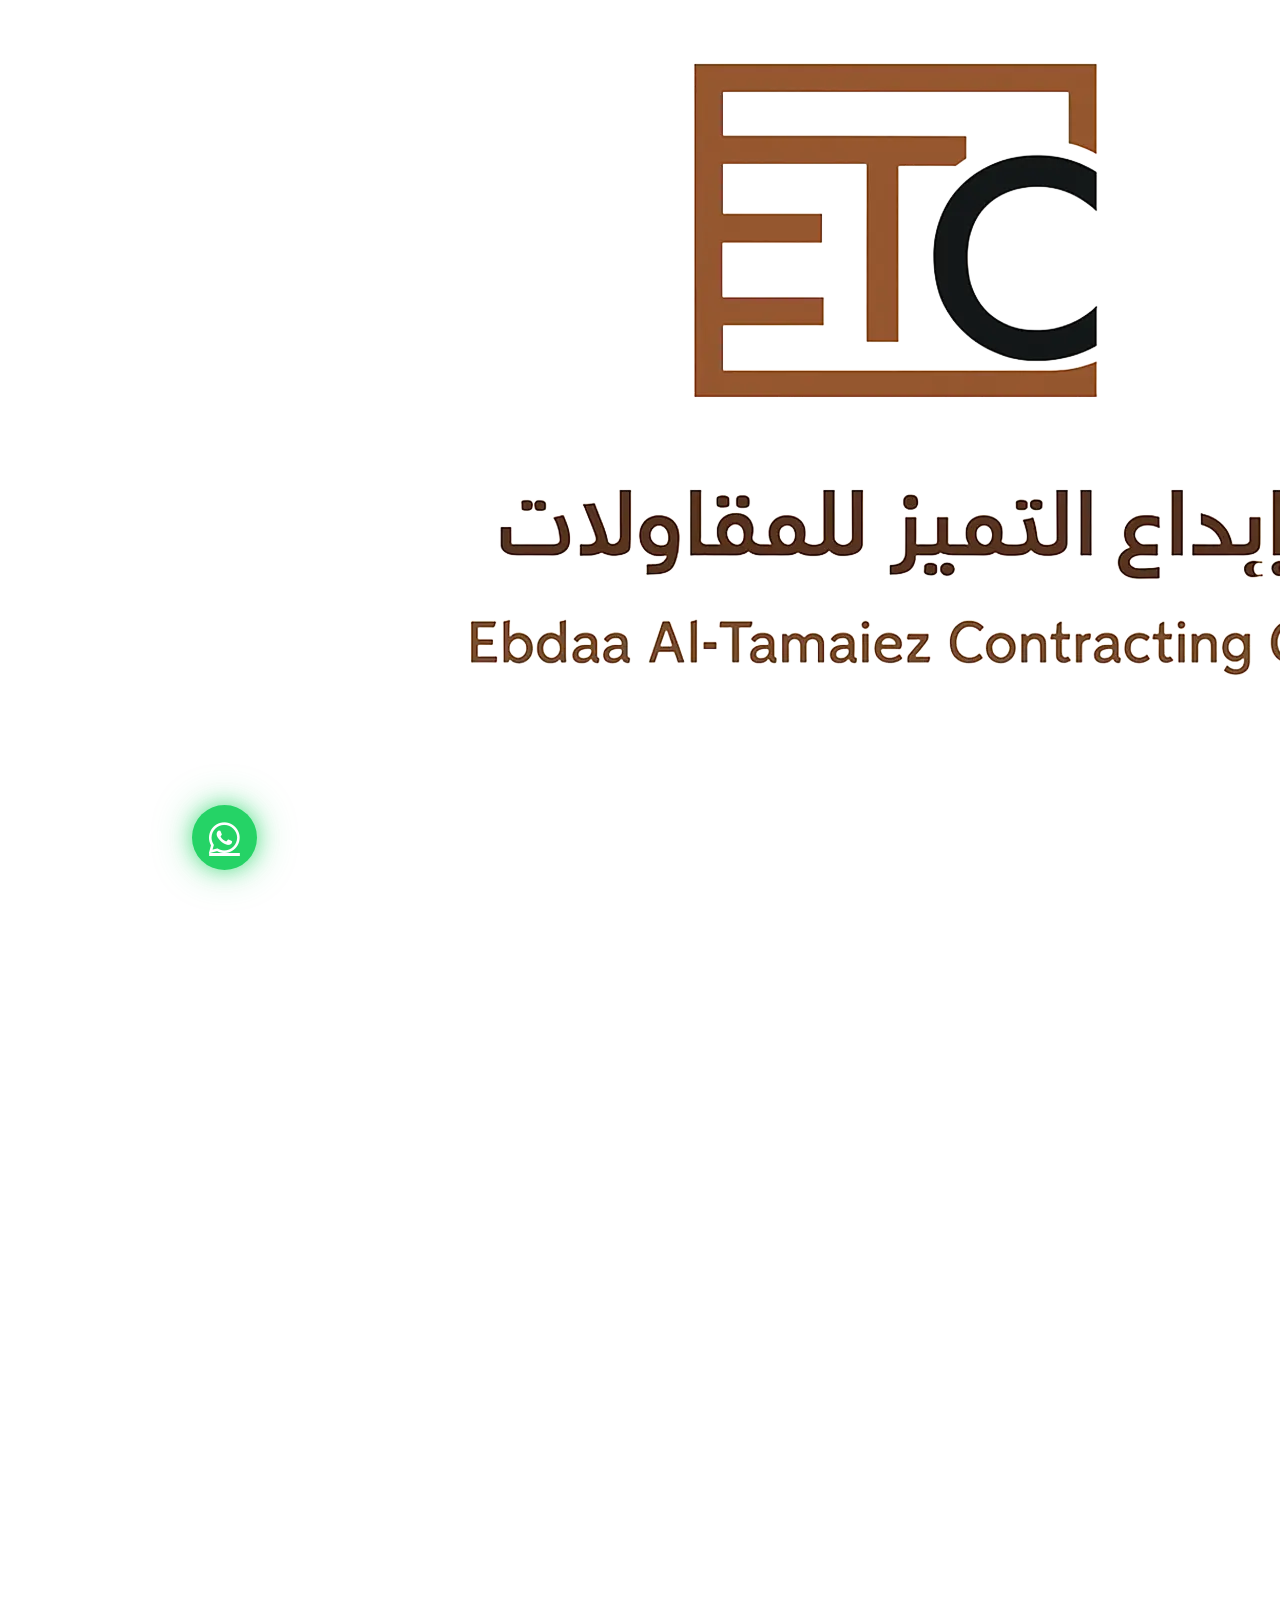
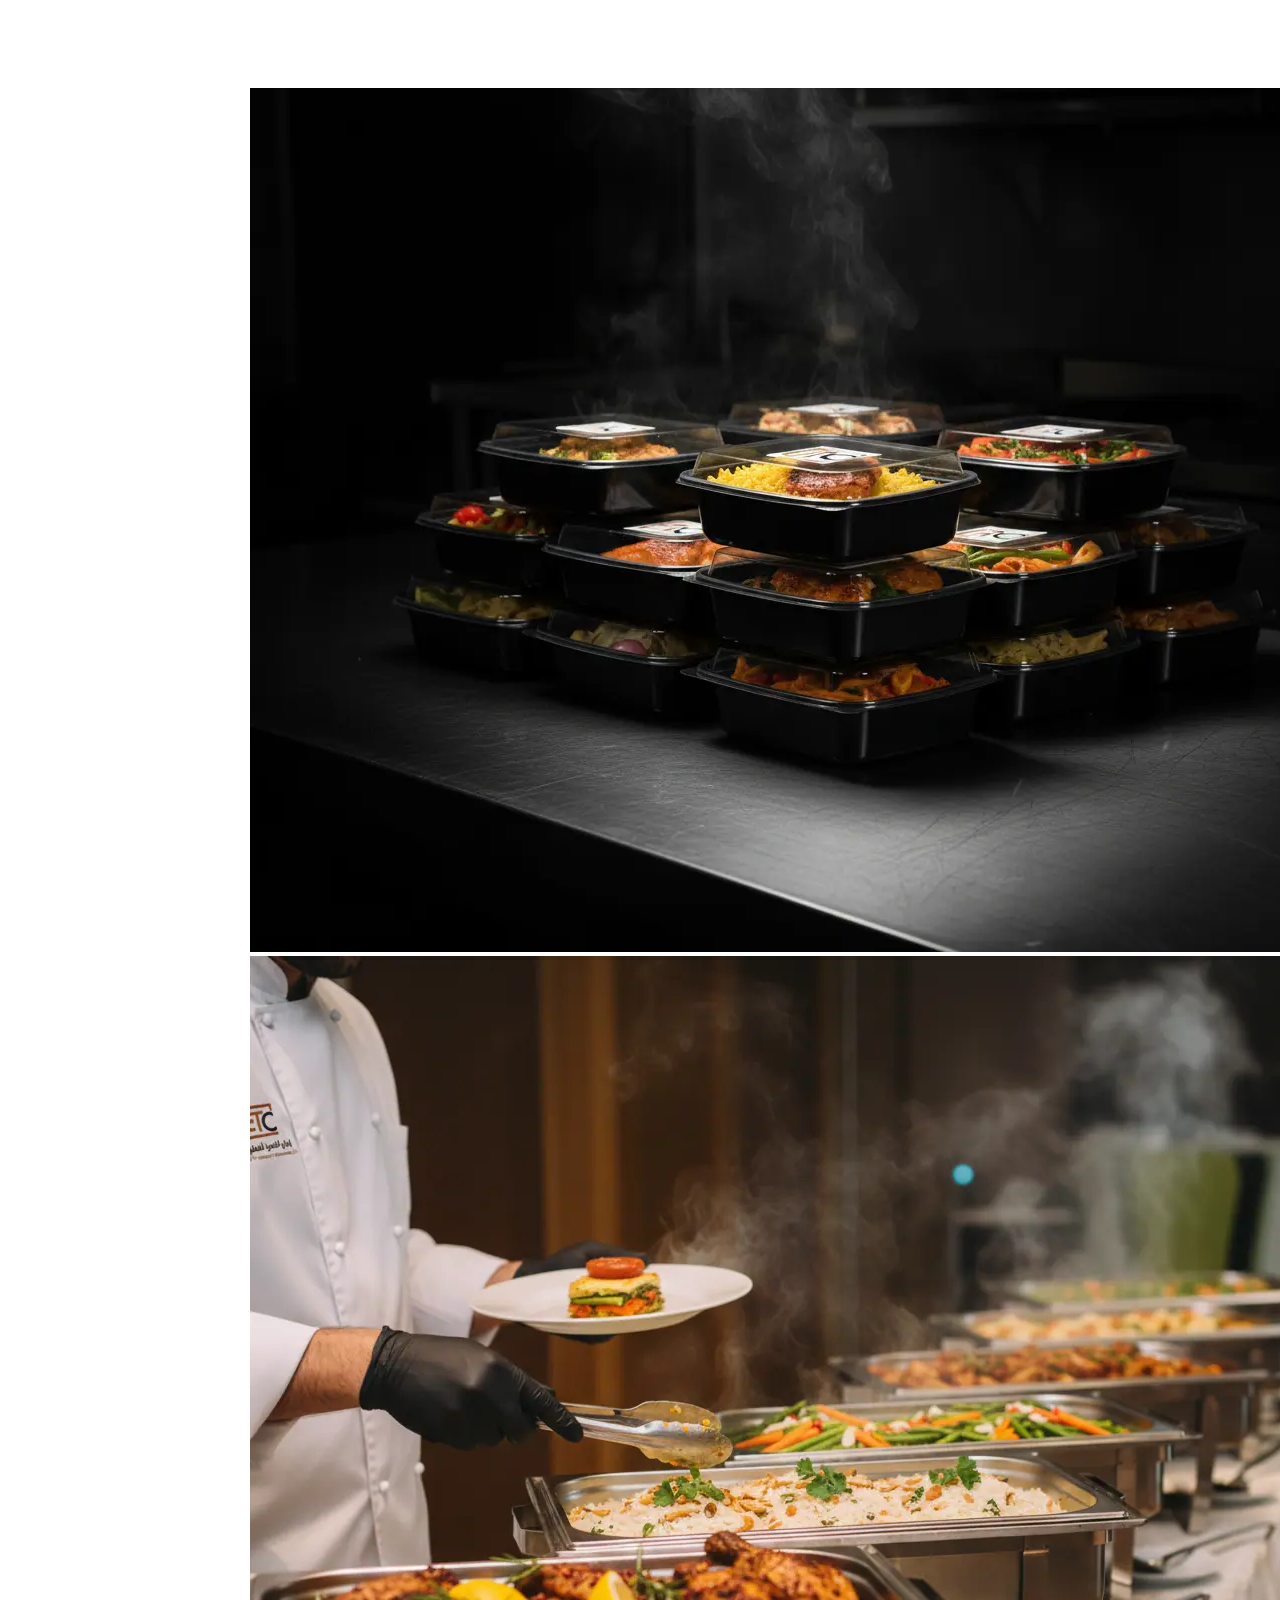
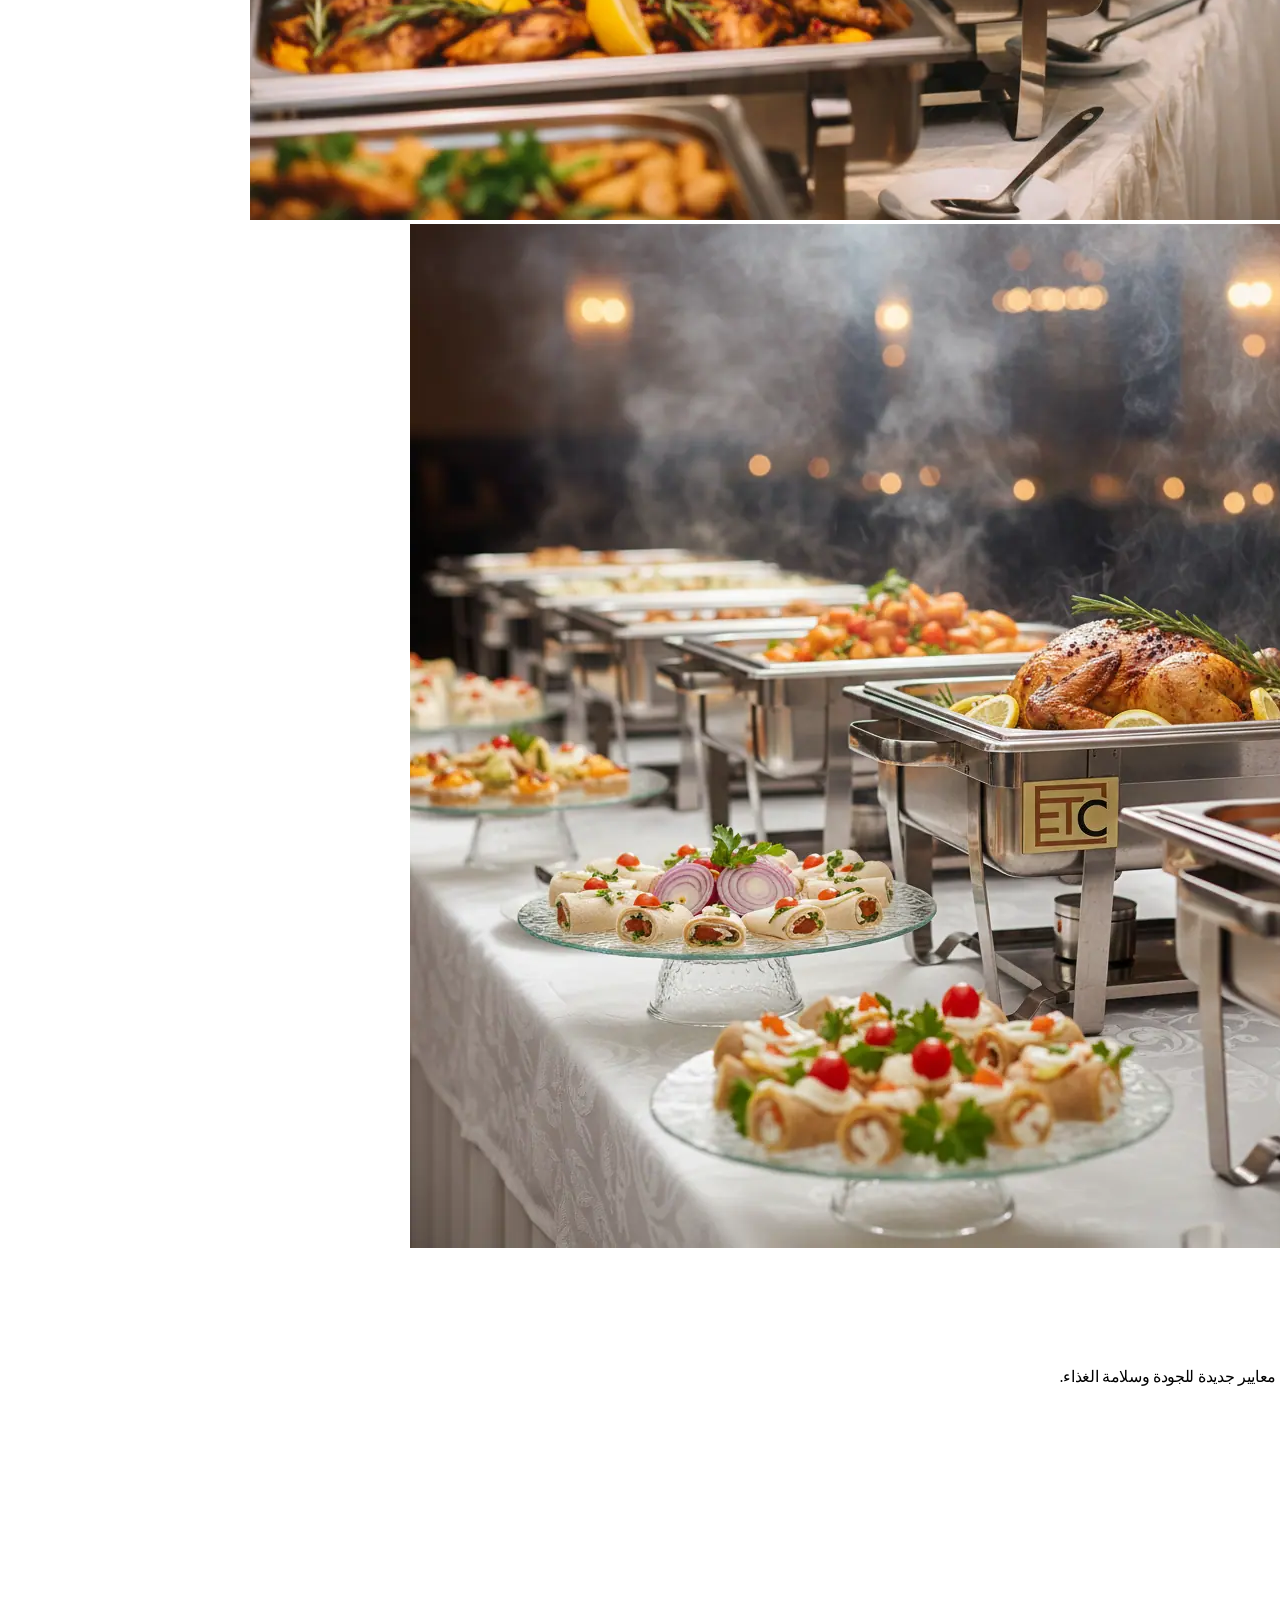
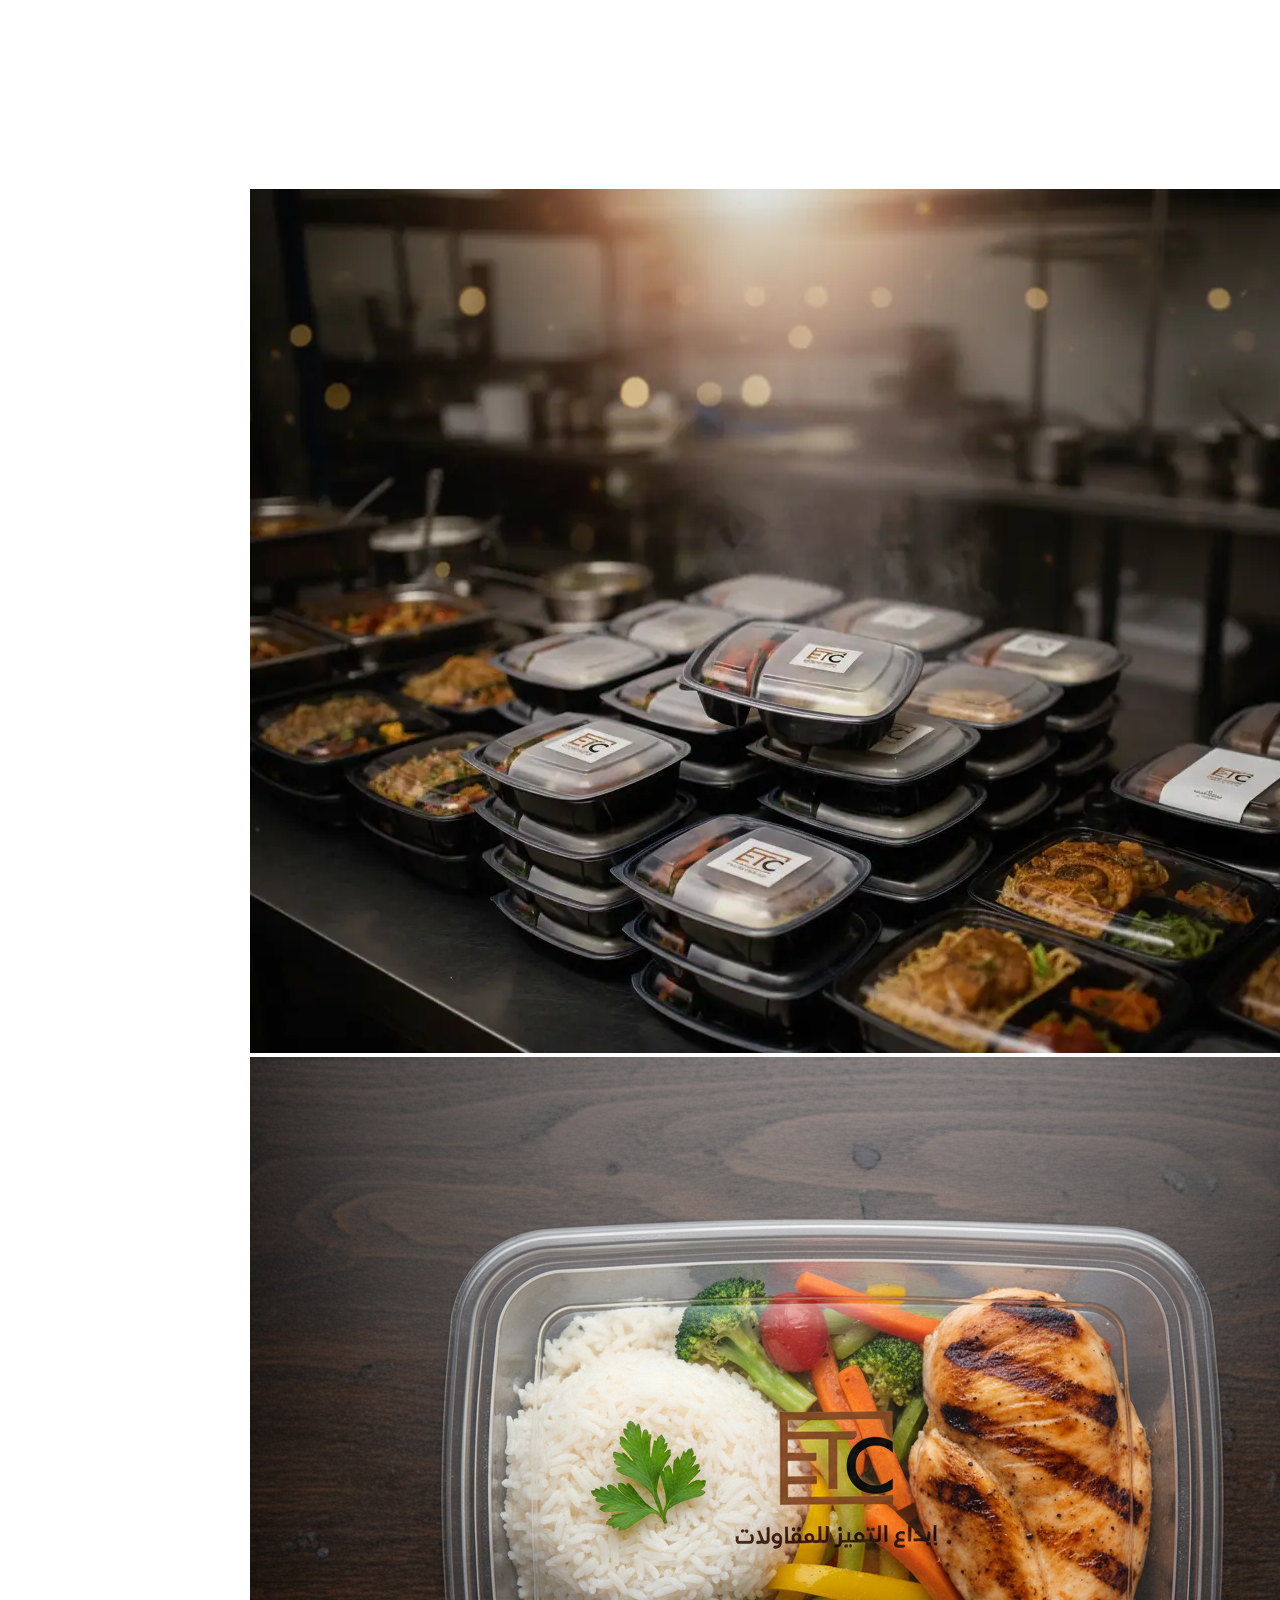
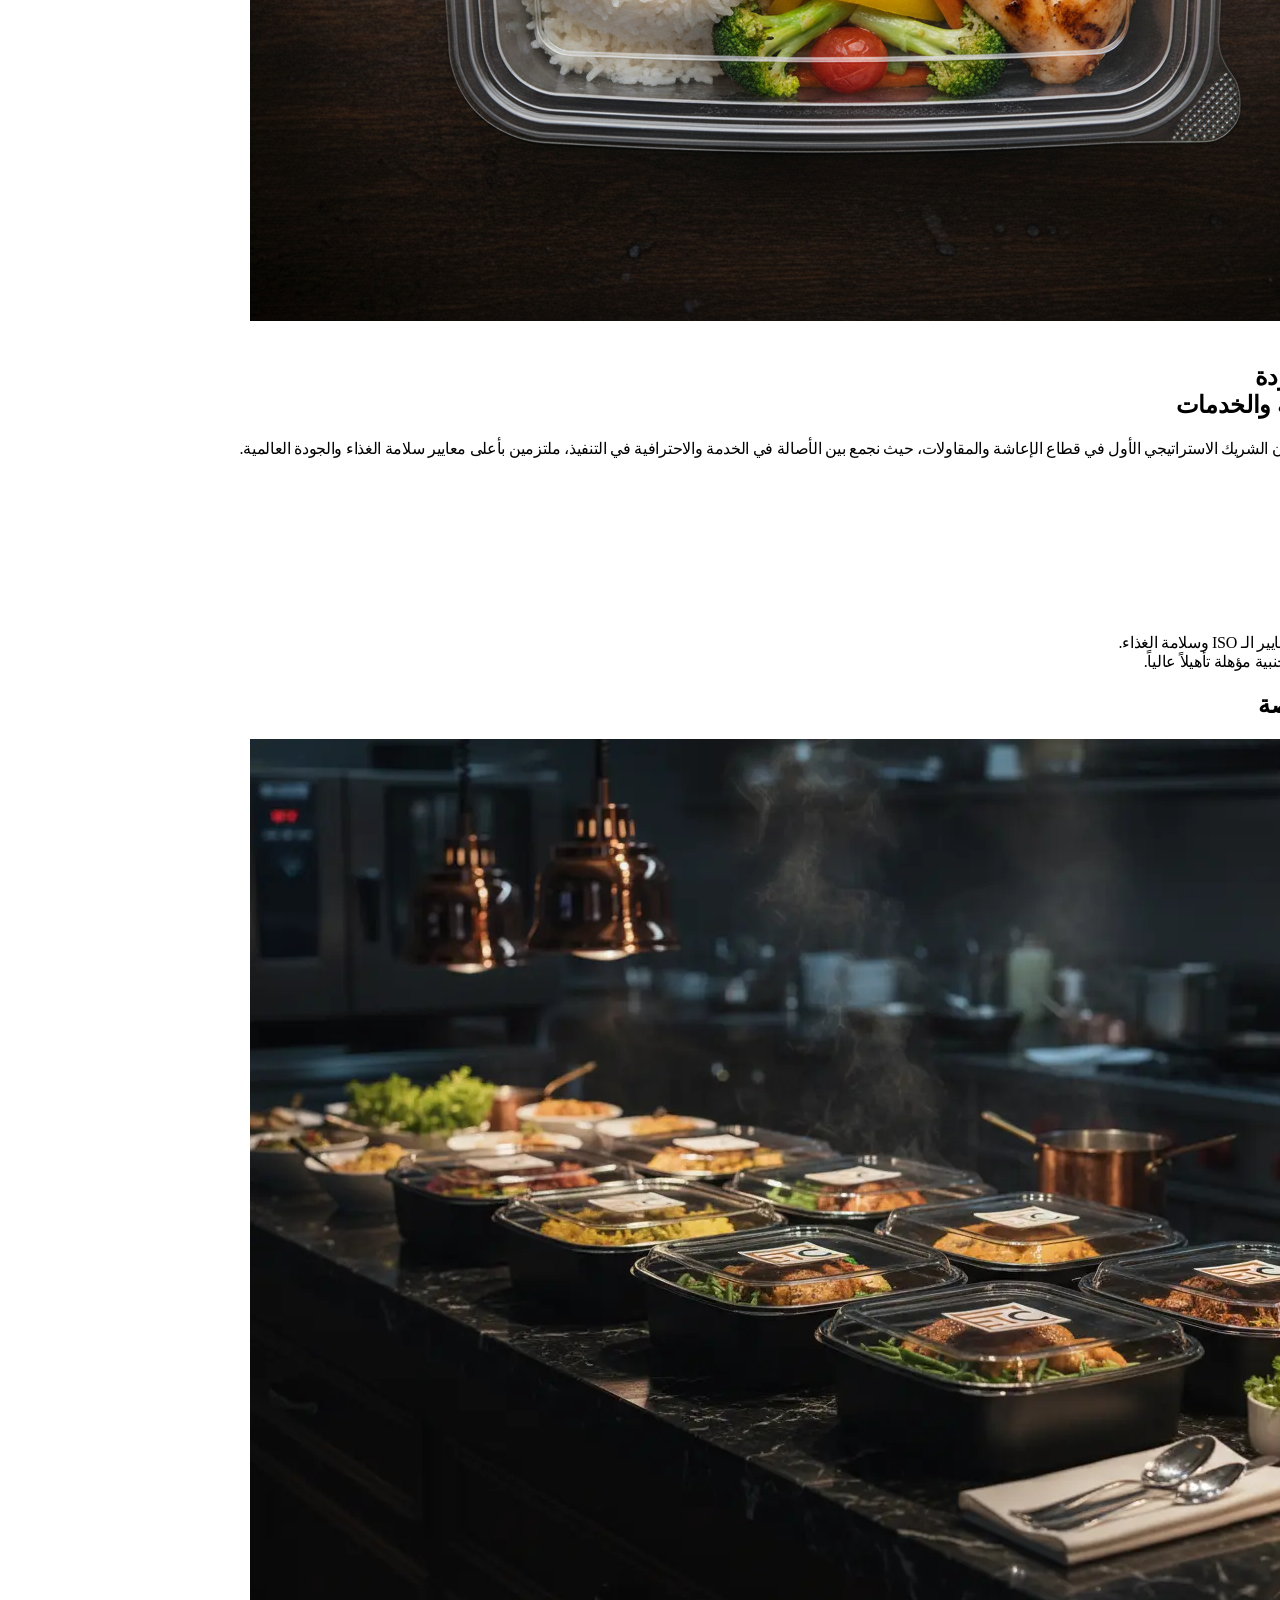
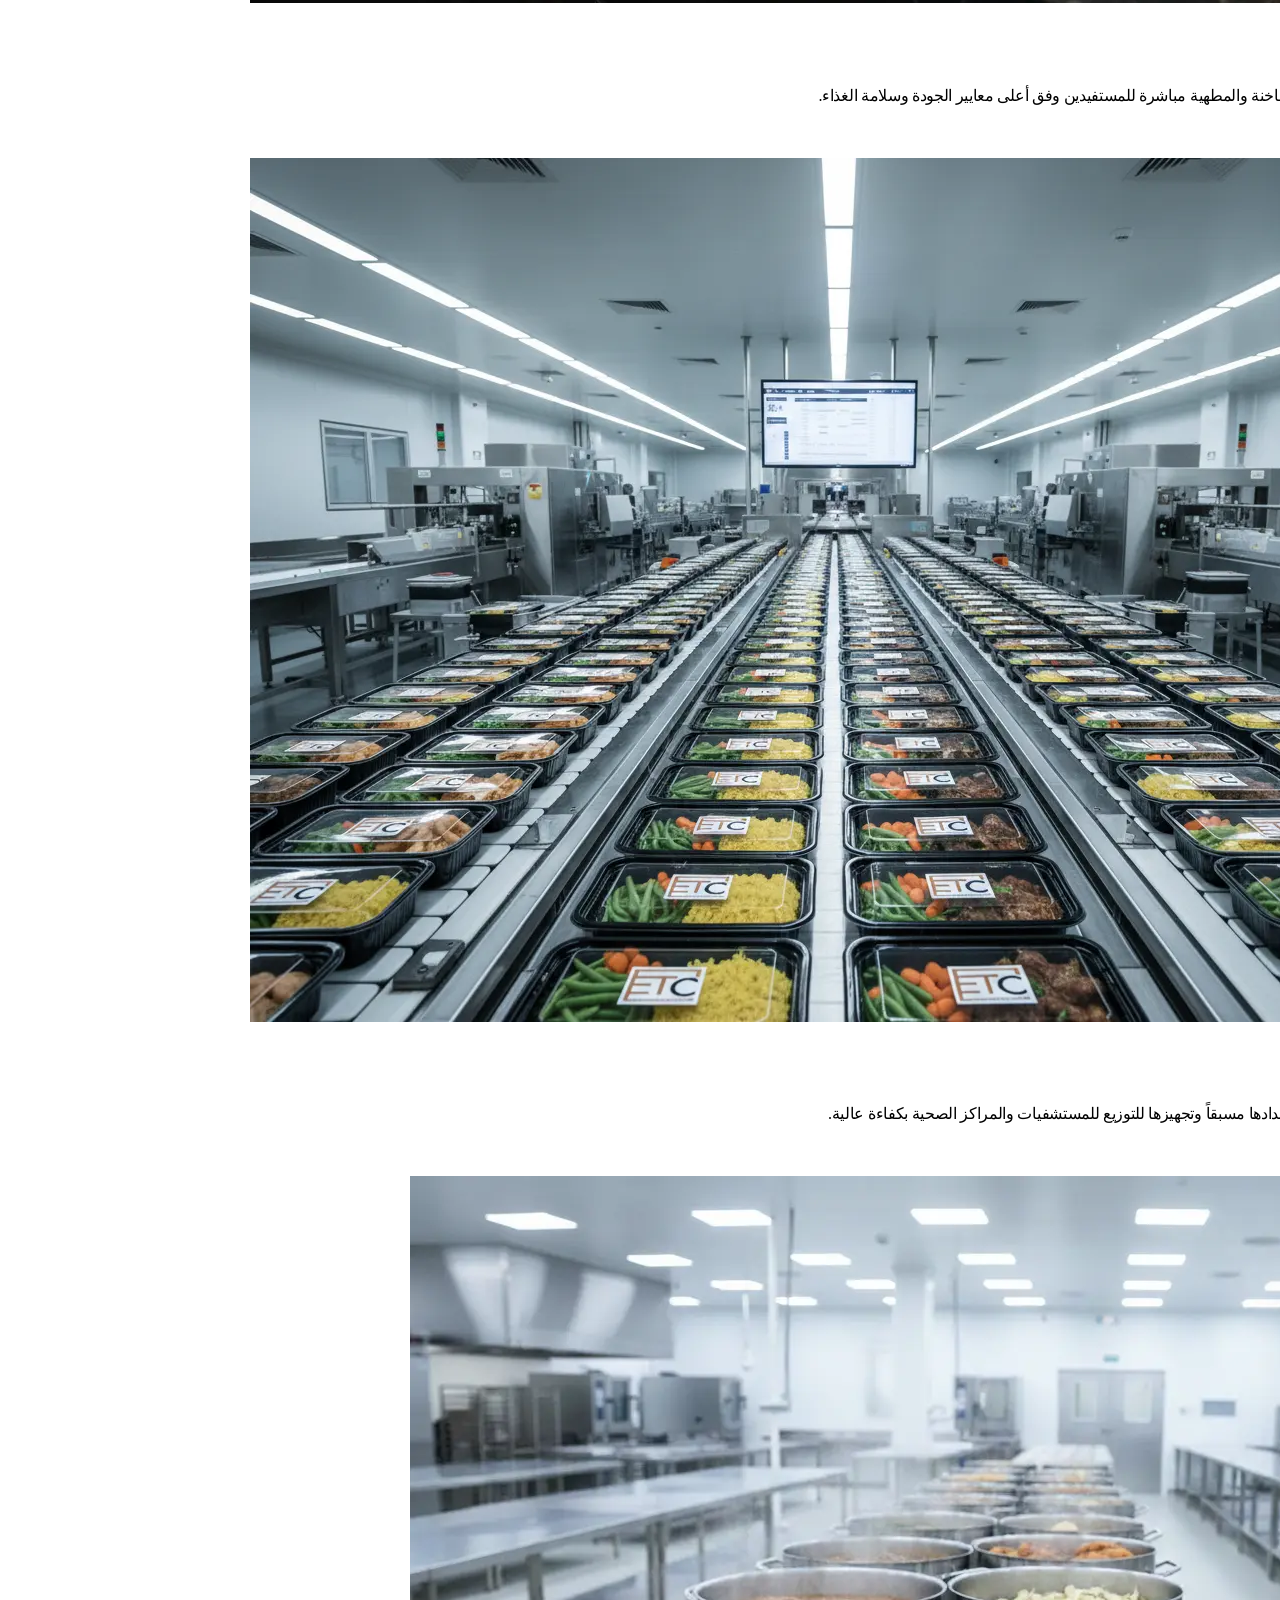
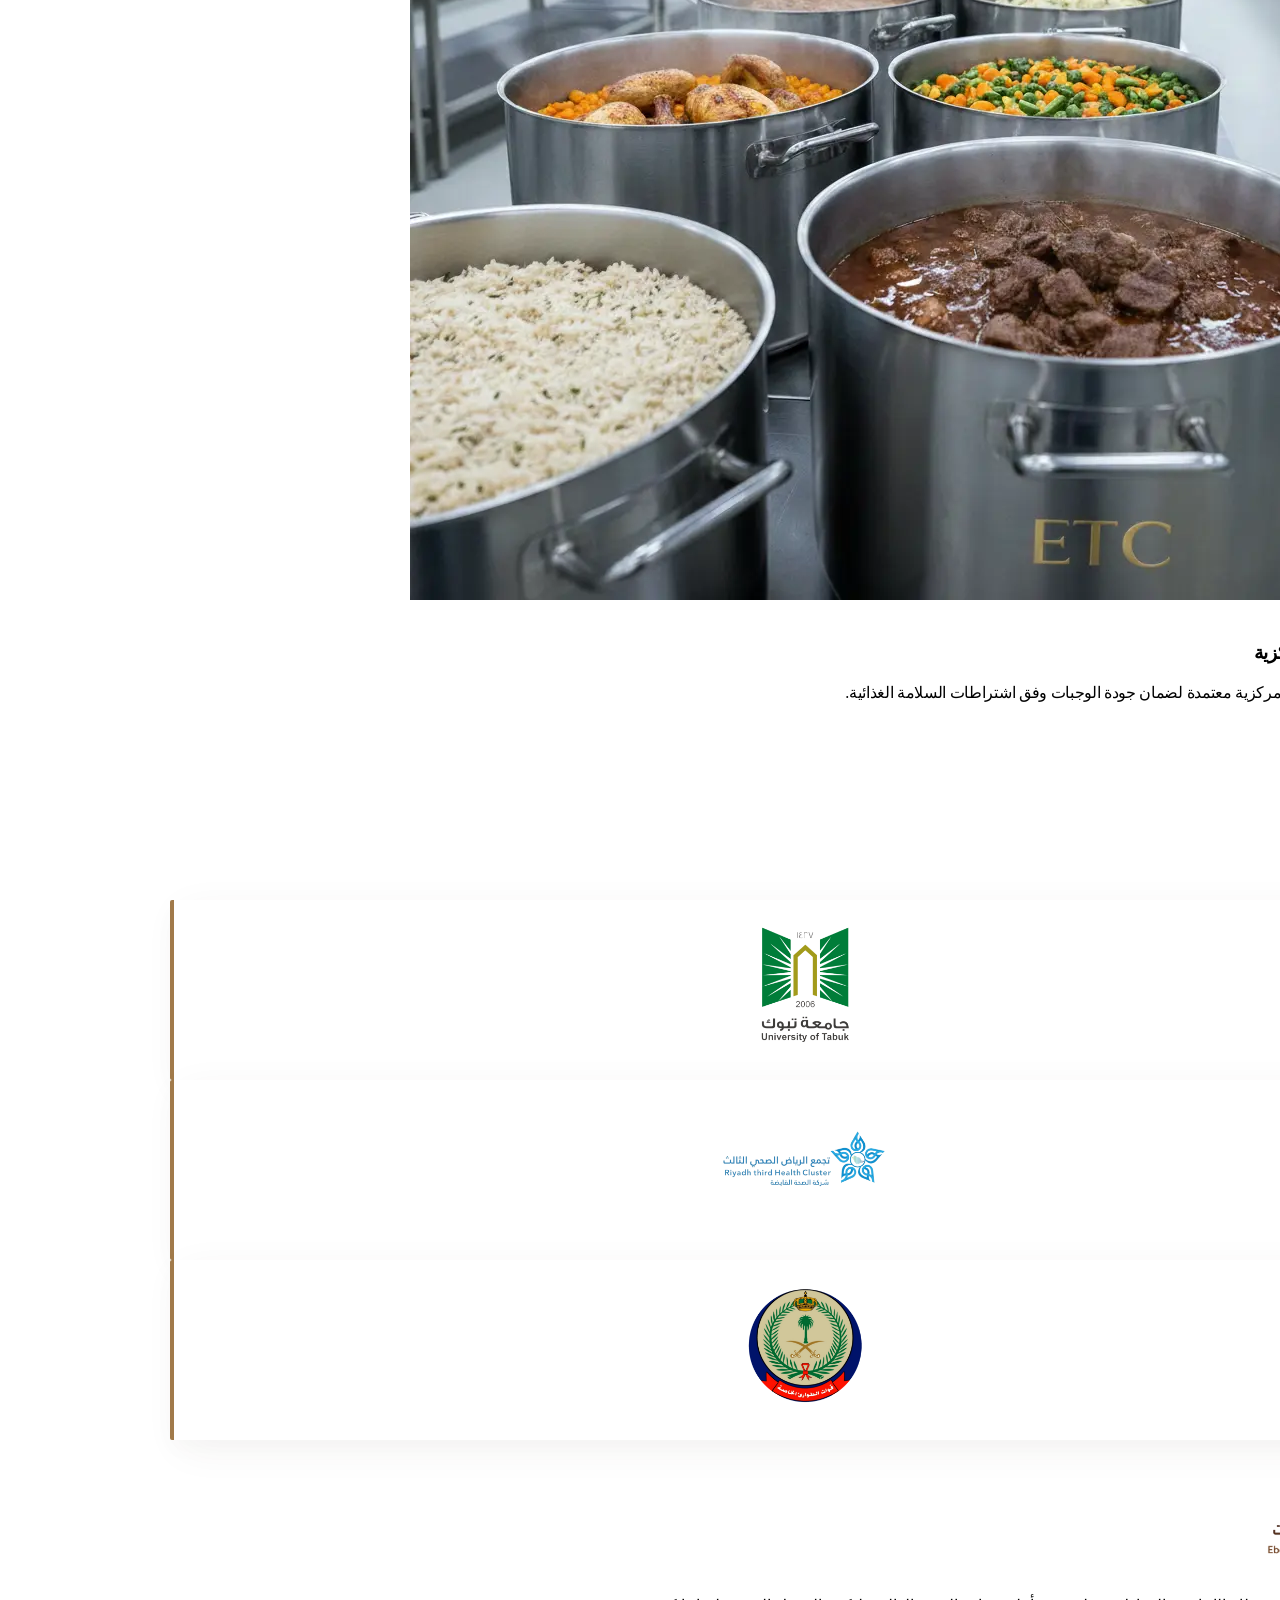
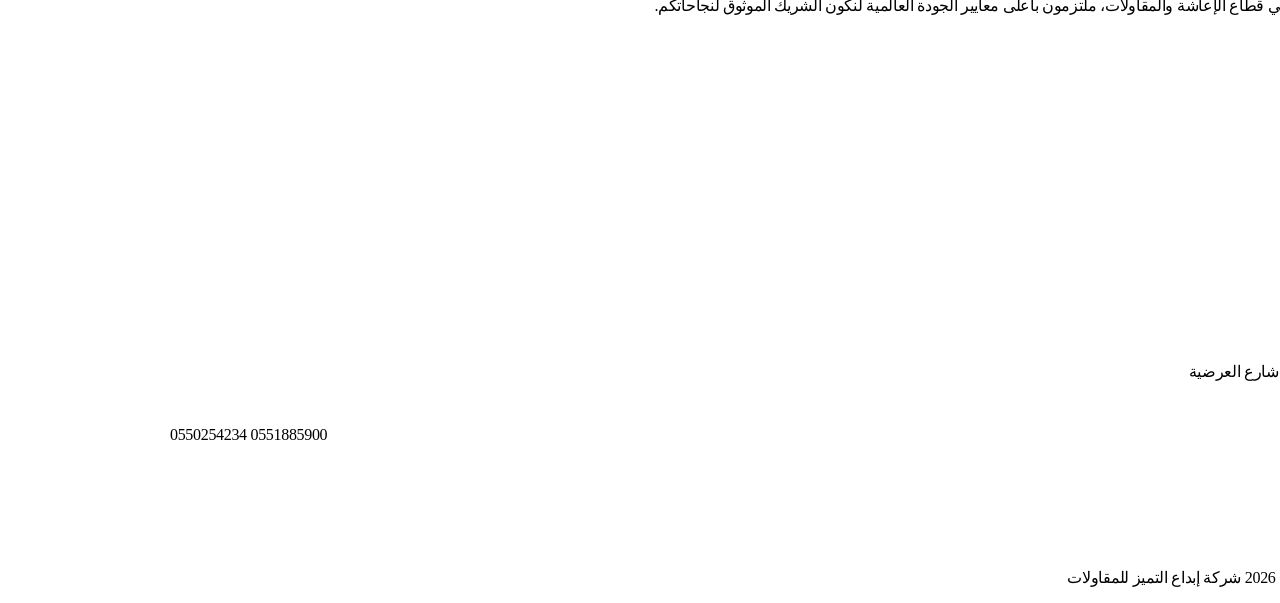
==== commit 365f7f18: "convert loading screen" ====
--- a/index.html
+++ b/index.html
@@ -29,7 +29,7 @@
       <div class="relative w-60 h-60 mb-6 group">
         <img
           id="loader-logo"
-          src="assets2/loading.png"
+          src="assets2/loading.webp"
           alt="ETC Logo"
           class="w-full opacity-0 scale-90"
         />
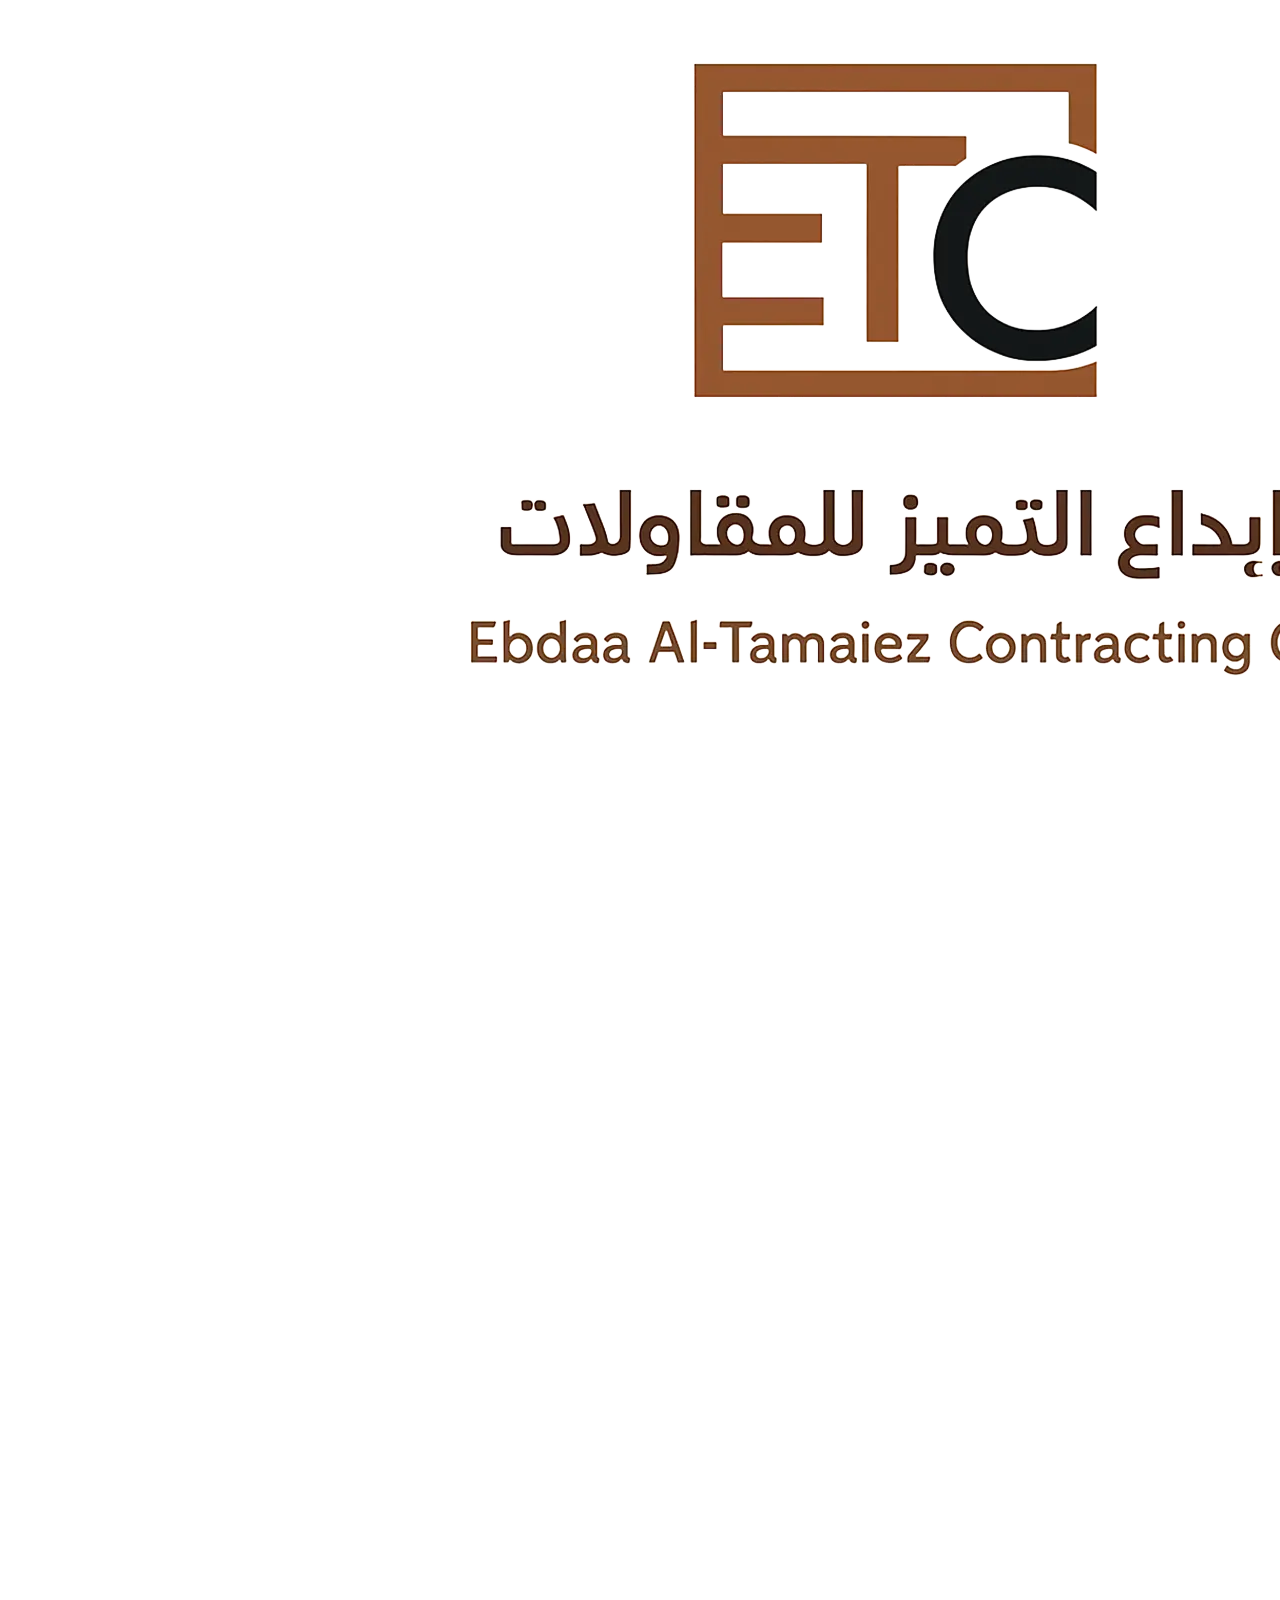
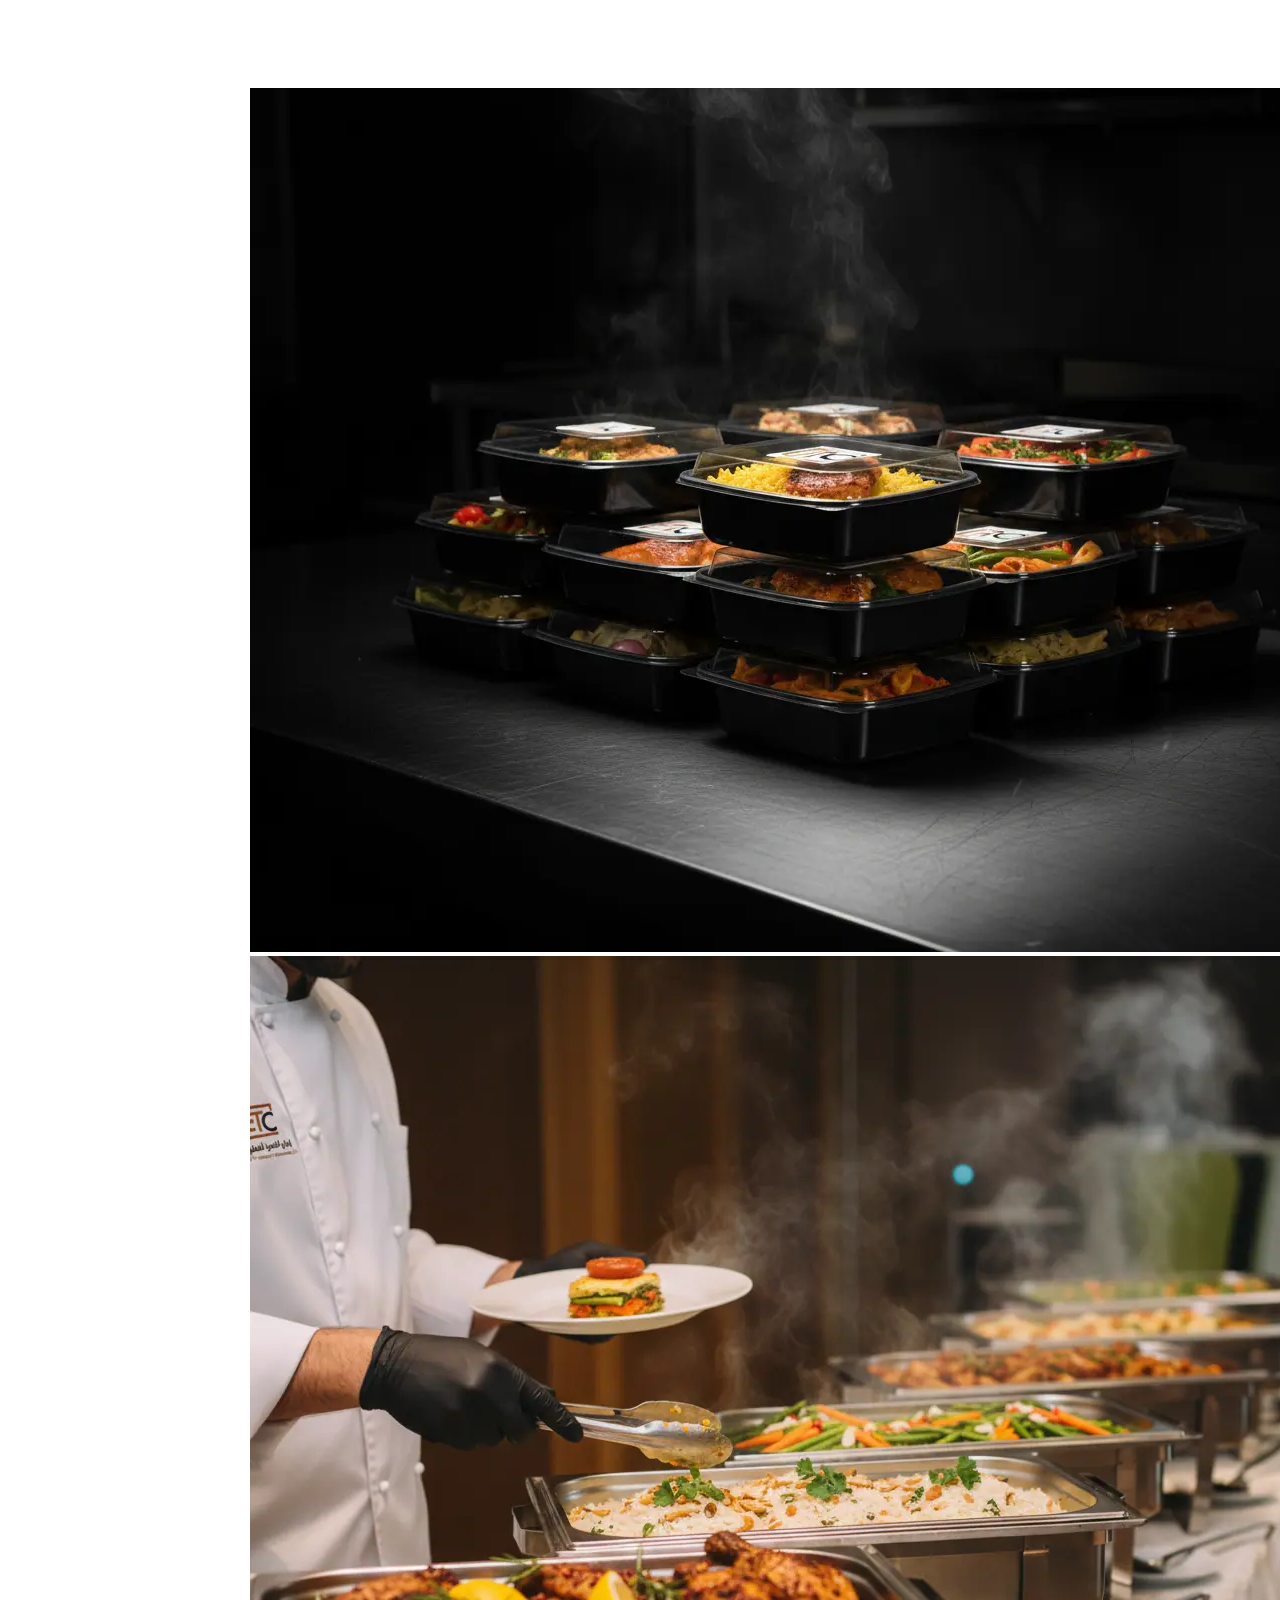
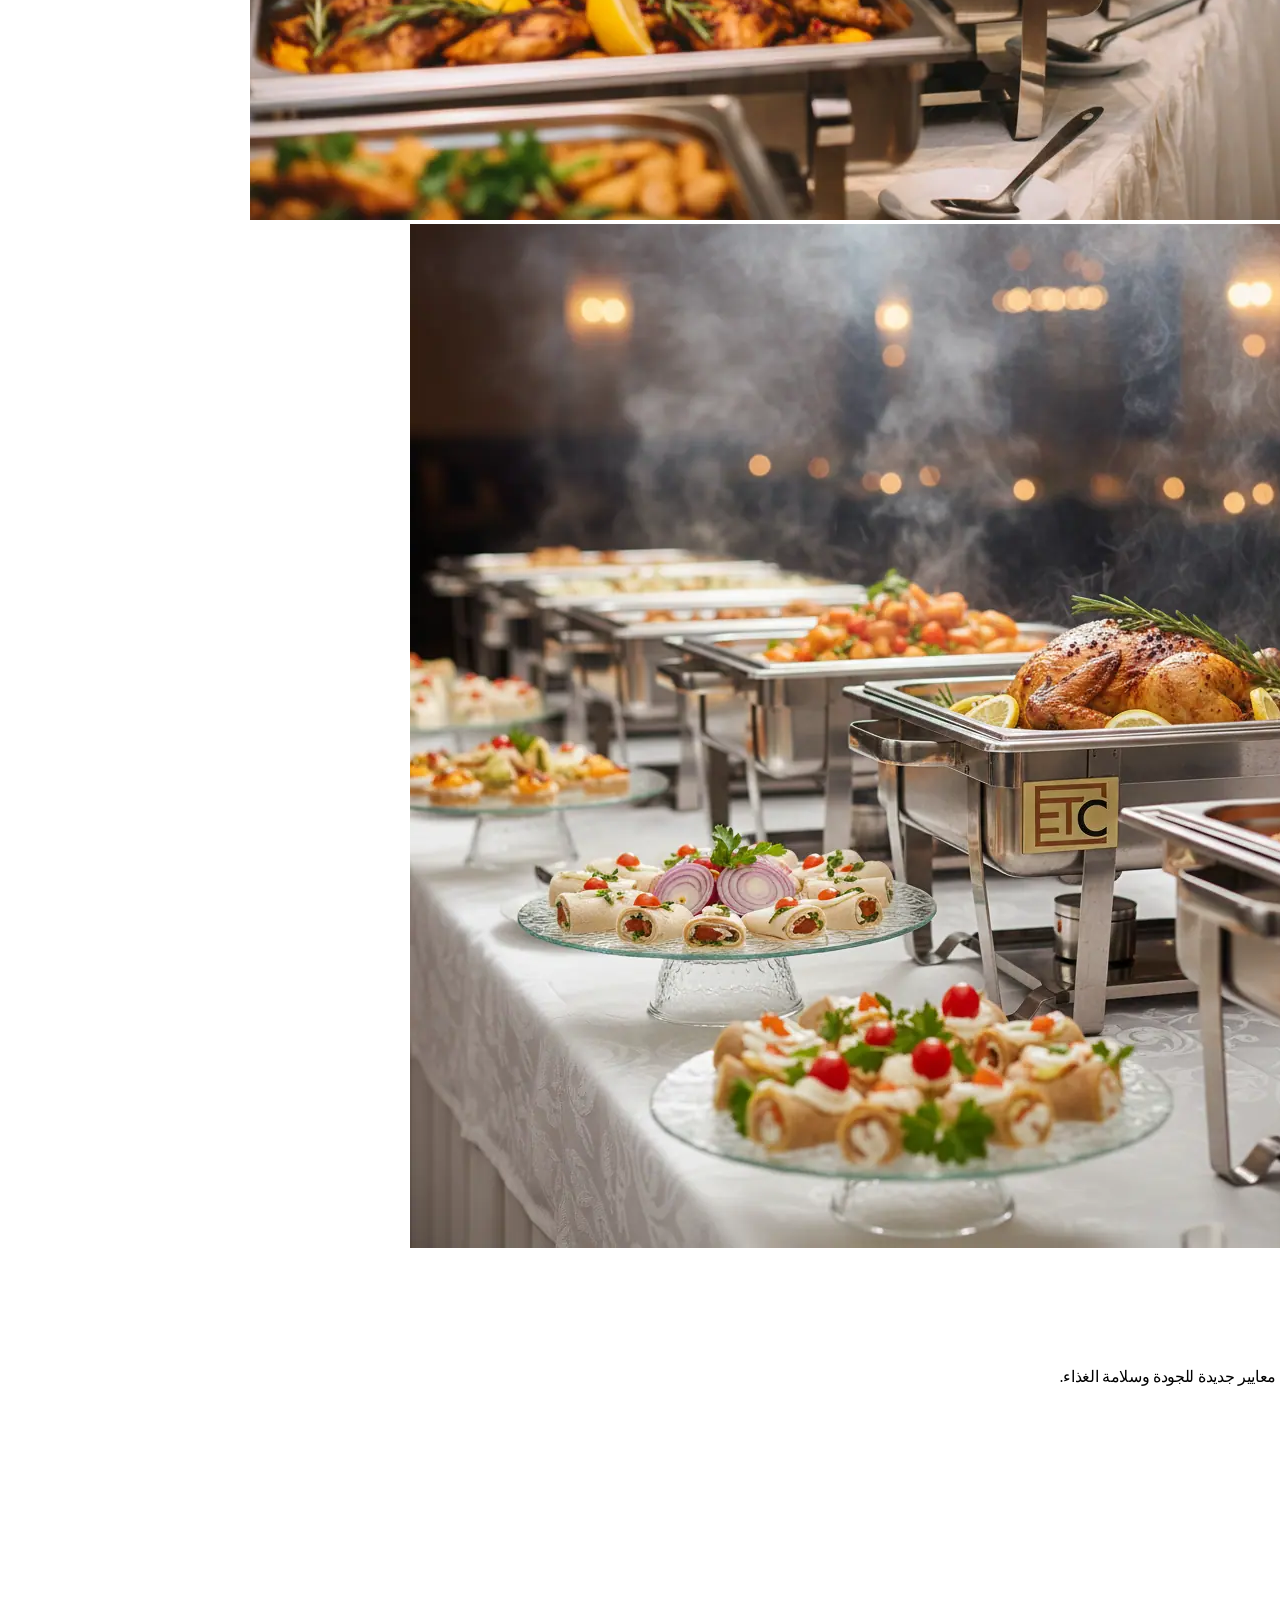
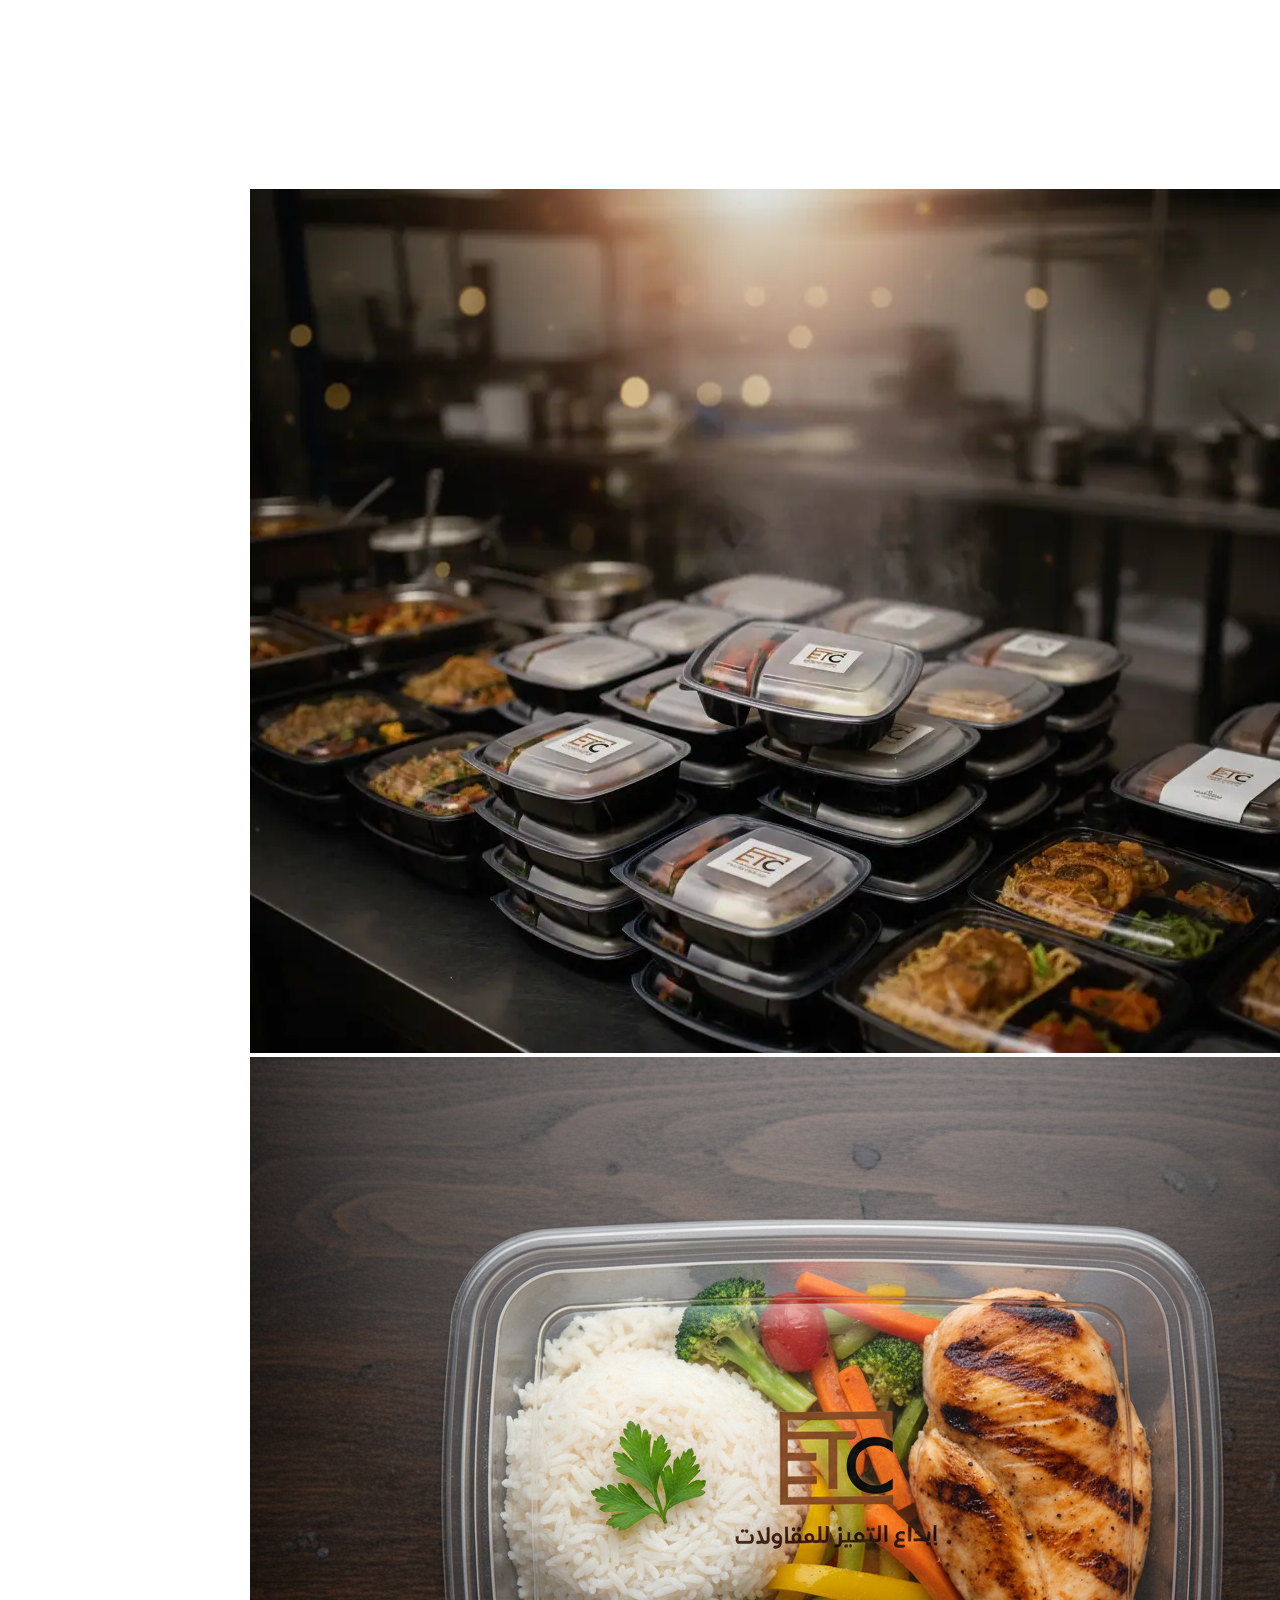
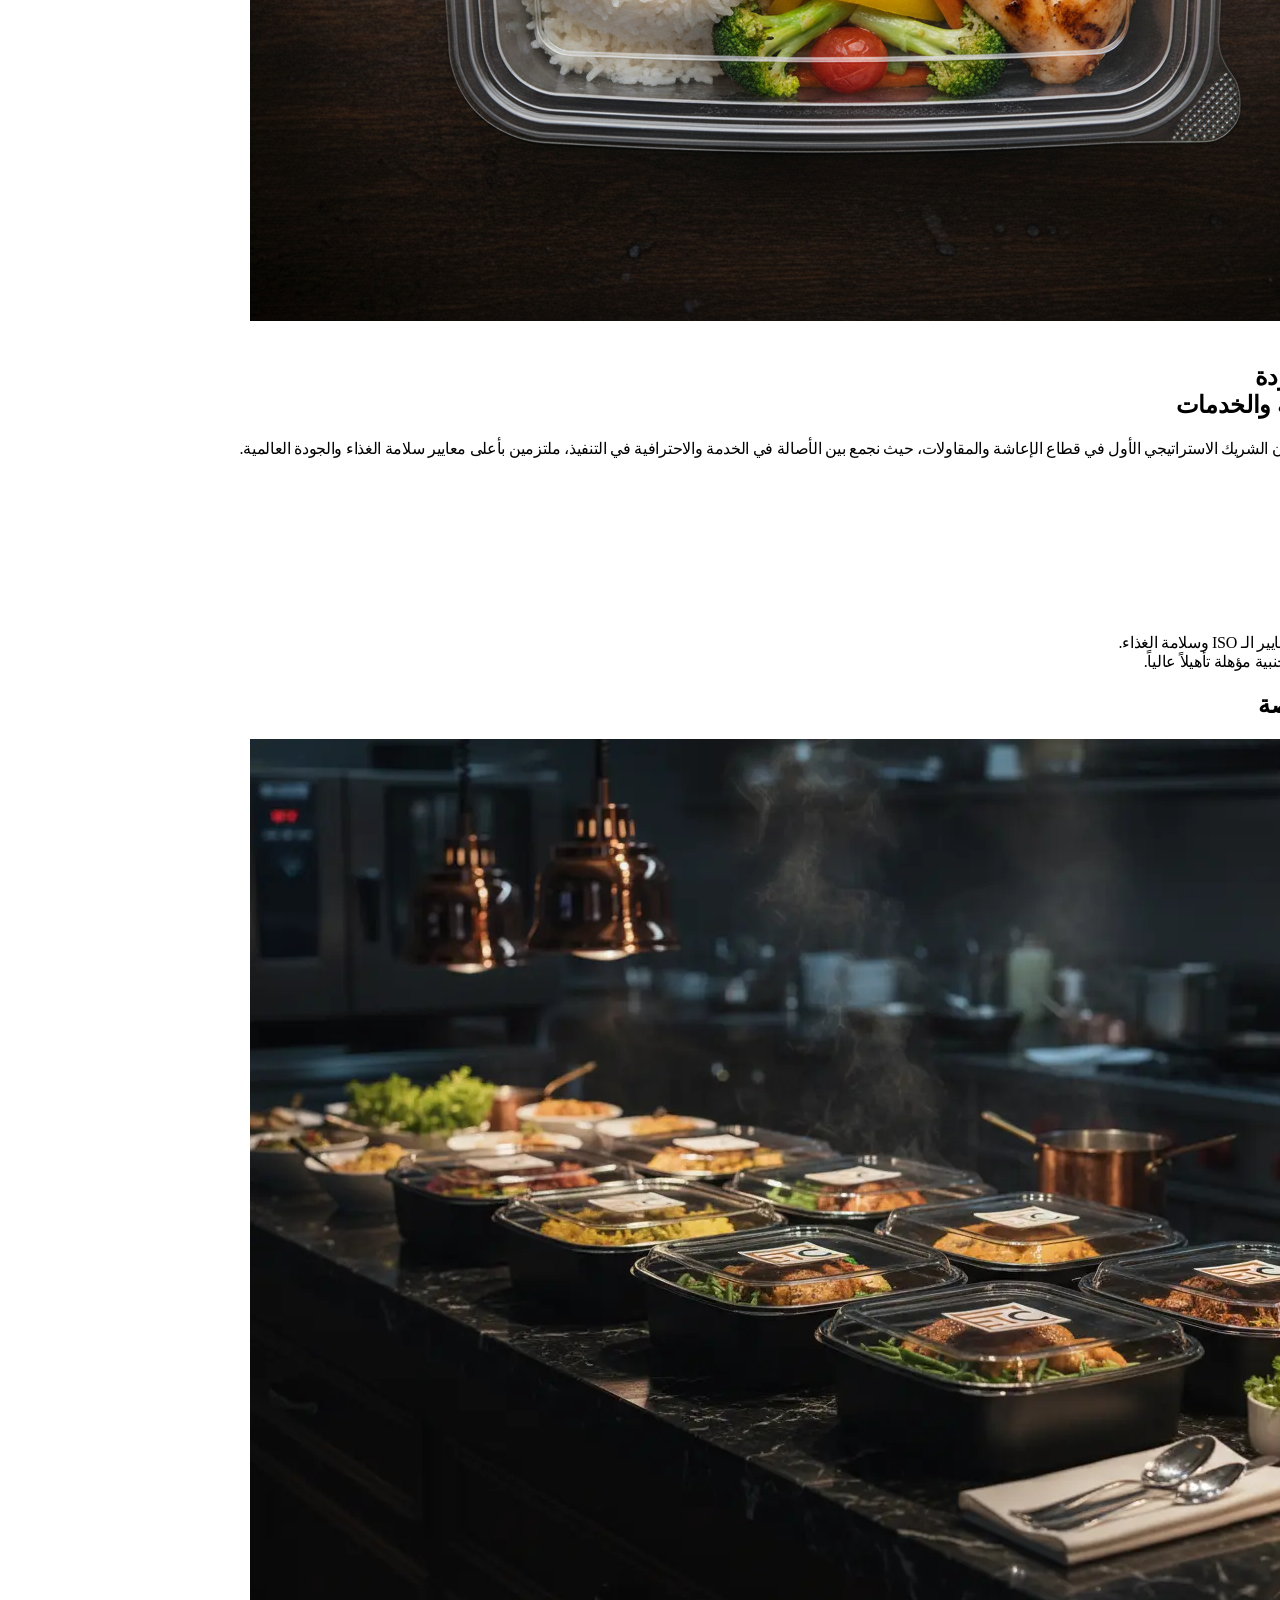
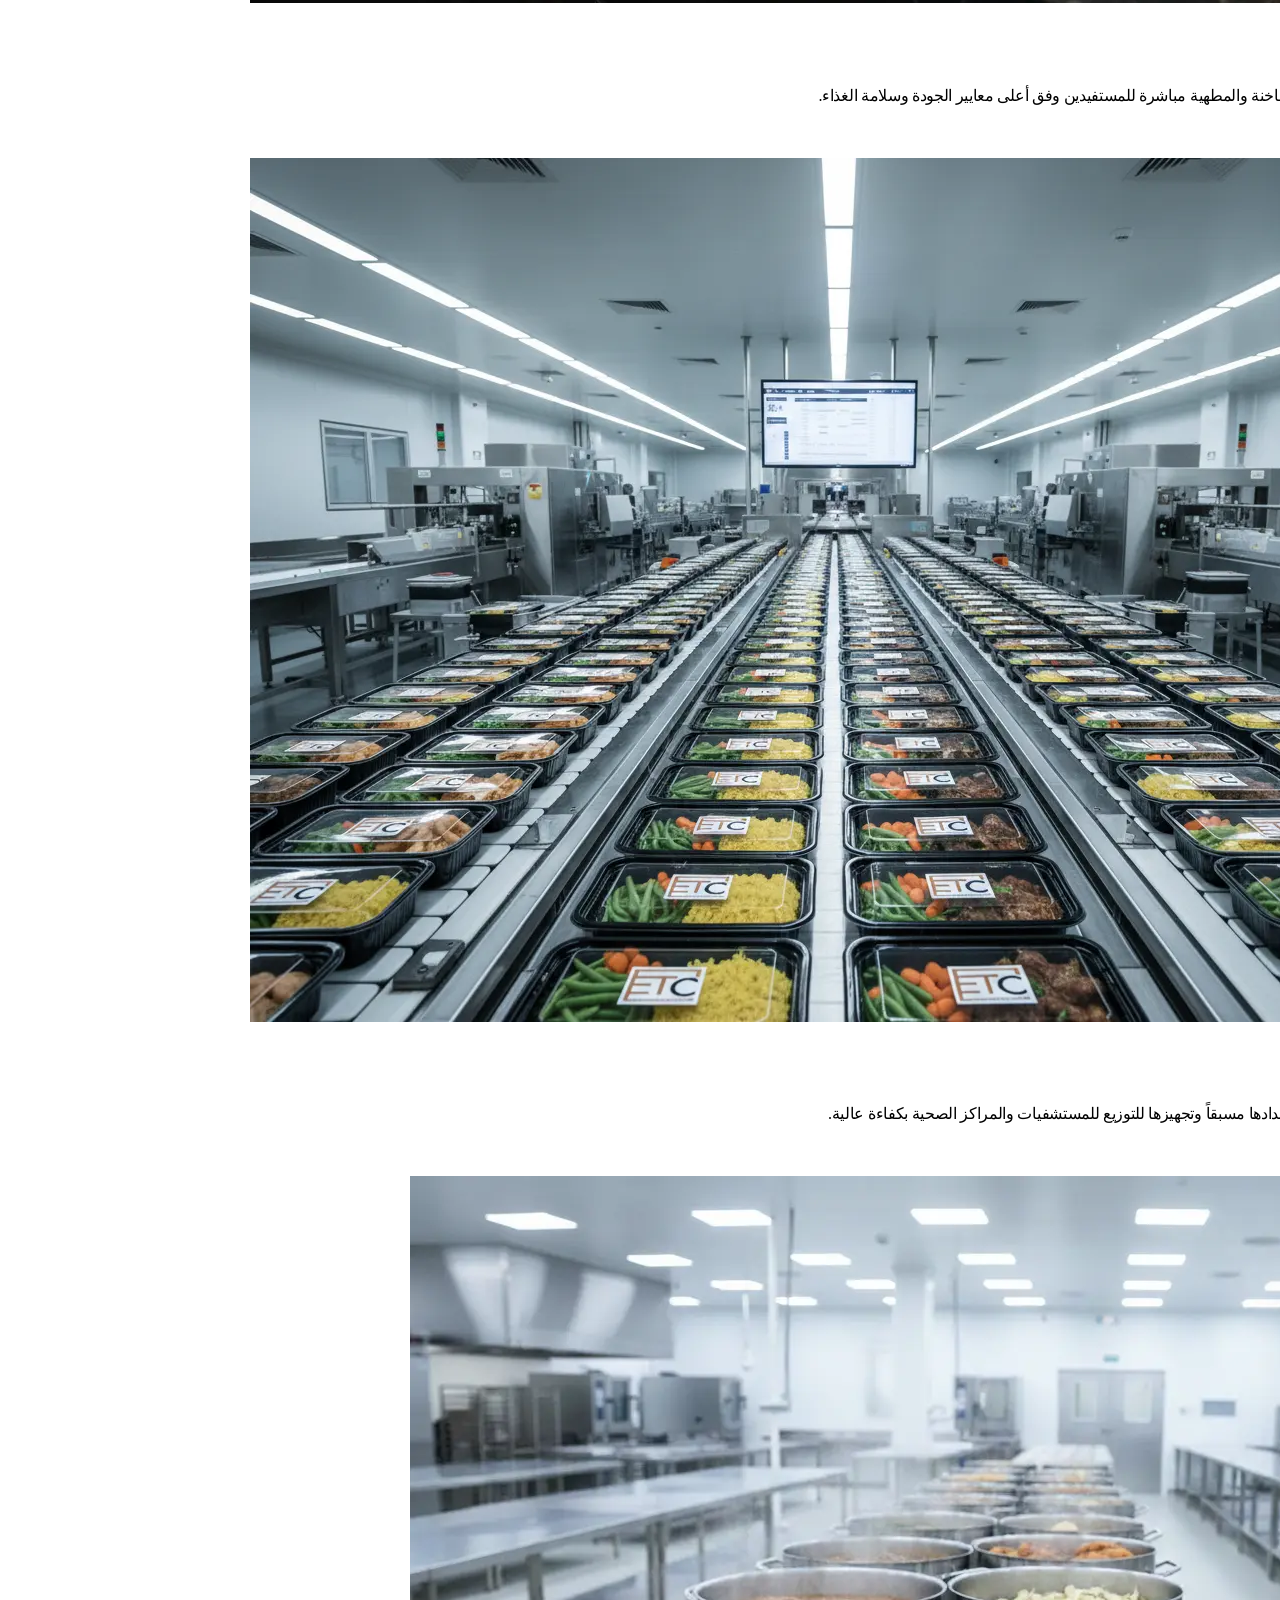
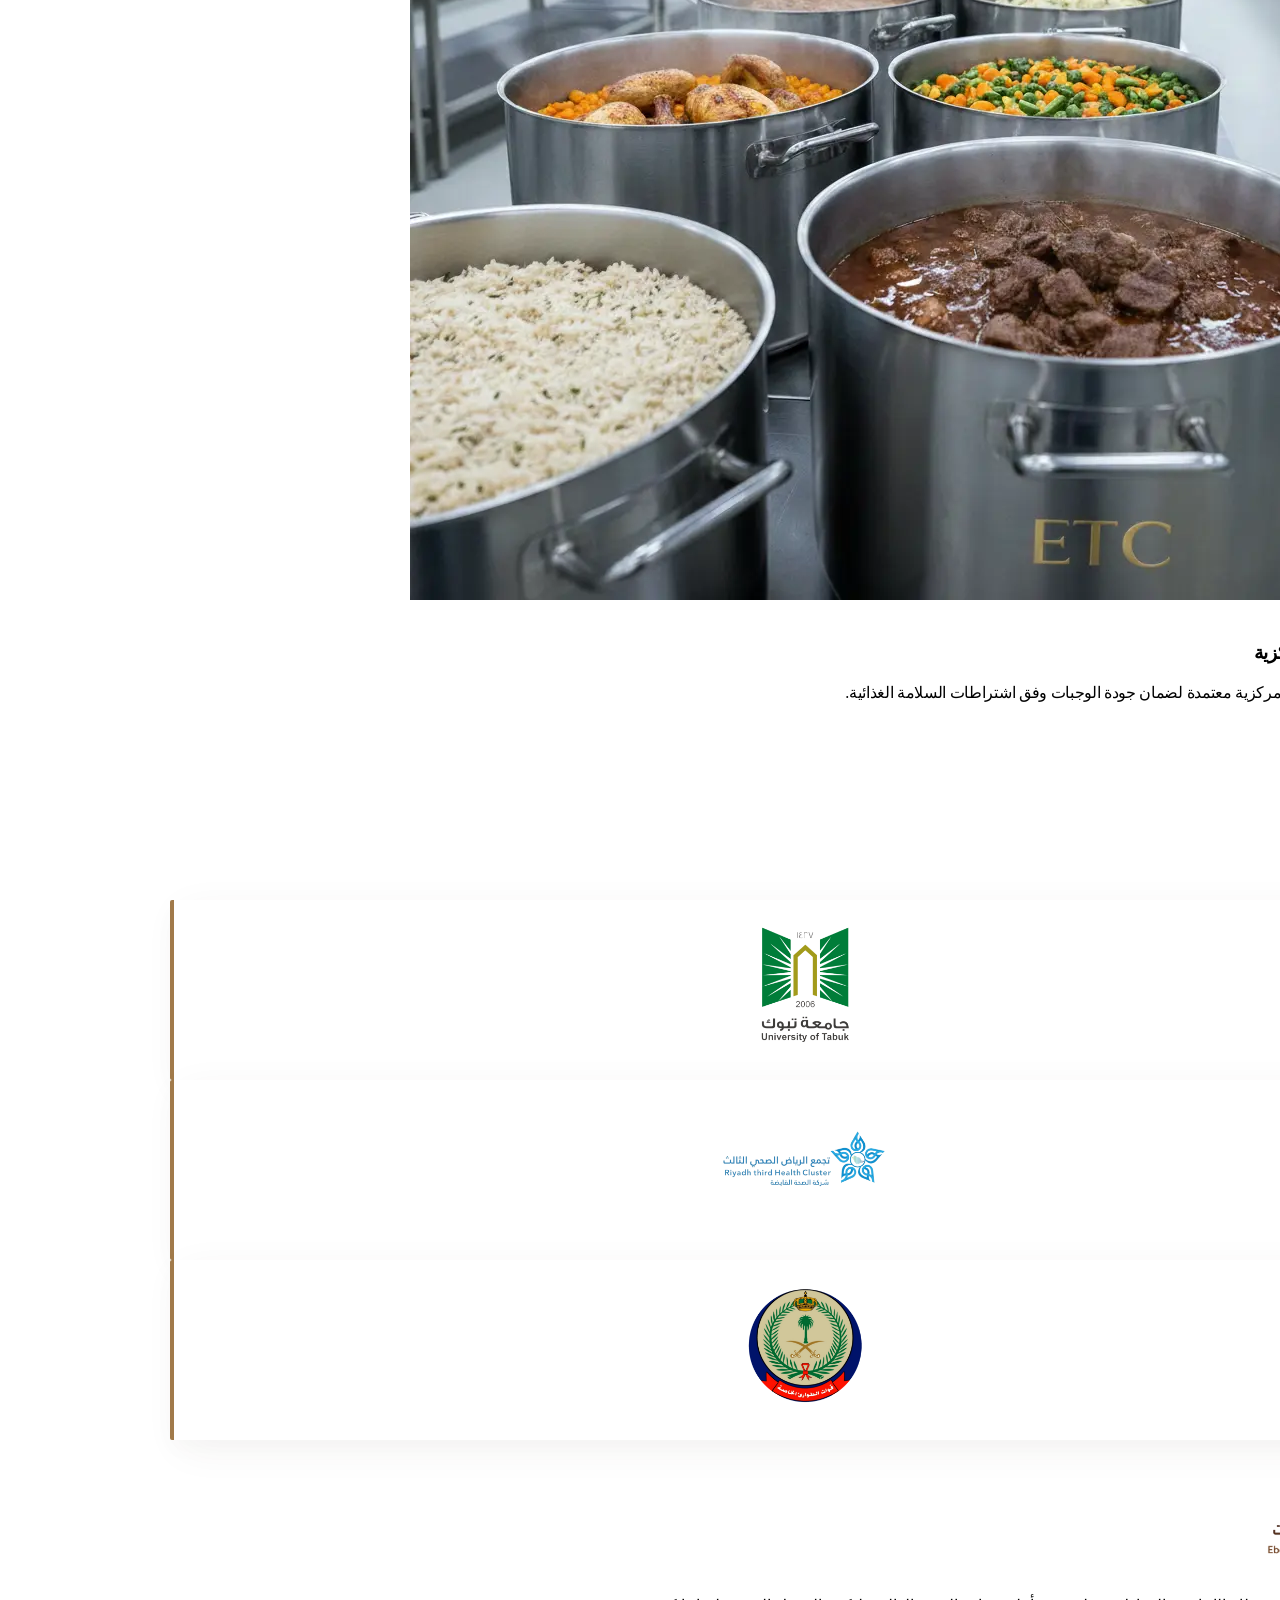
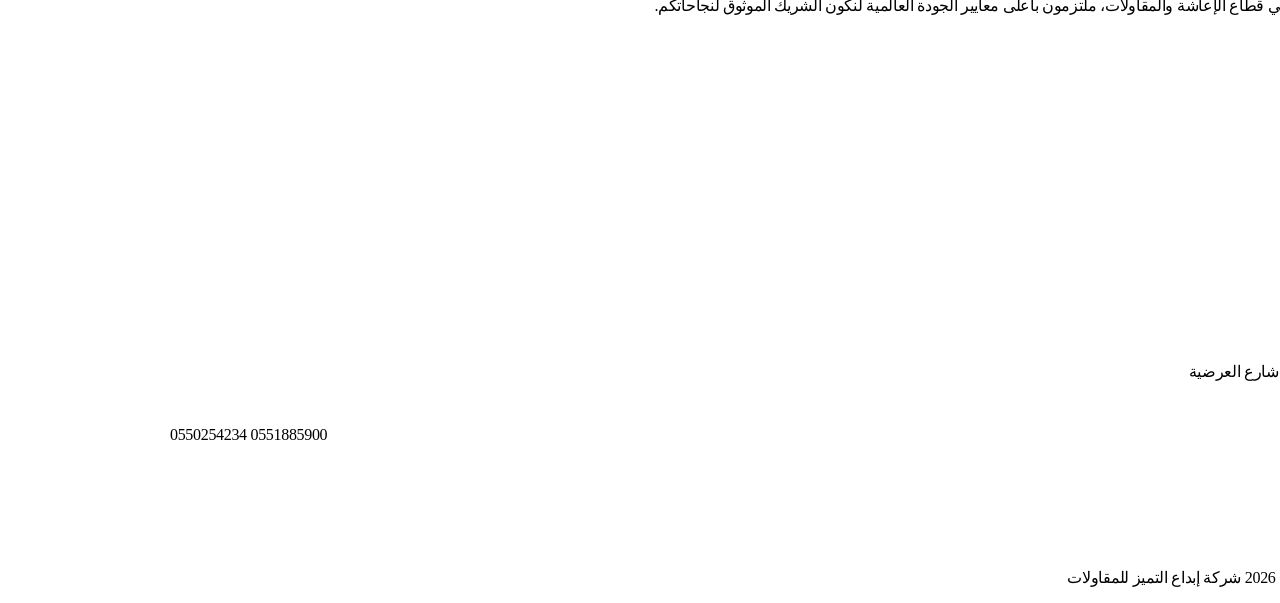
==== commit 6da9e6c3: "whatsup button to right" ====
--- a/index.html
+++ b/index.html
@@ -10,7 +10,7 @@
     />
     <script src="https://cdn.tailwindcss.com"></script>
     <link rel="stylesheet" href="style.css" />
-    <link rel="icon" type="image/png" href="assets2/loading.png" />
+    <link rel="icon" type="image/png" href="assets2/loading.webp" />
     <link
       rel="stylesheet"
       href="https://cdnjs.cloudflare.com/ajax/libs/font-awesome/6.0.0/css/all.min.css"
--- a/style.css
+++ b/style.css
@@ -113,7 +113,7 @@
 .whatsapp-btn-fixed {
     position: fixed;
     bottom: 30px;
-    left: 30px;
+    right: 30px;
     width: 65px;
     height: 65px;
     background-color: #25d366;
